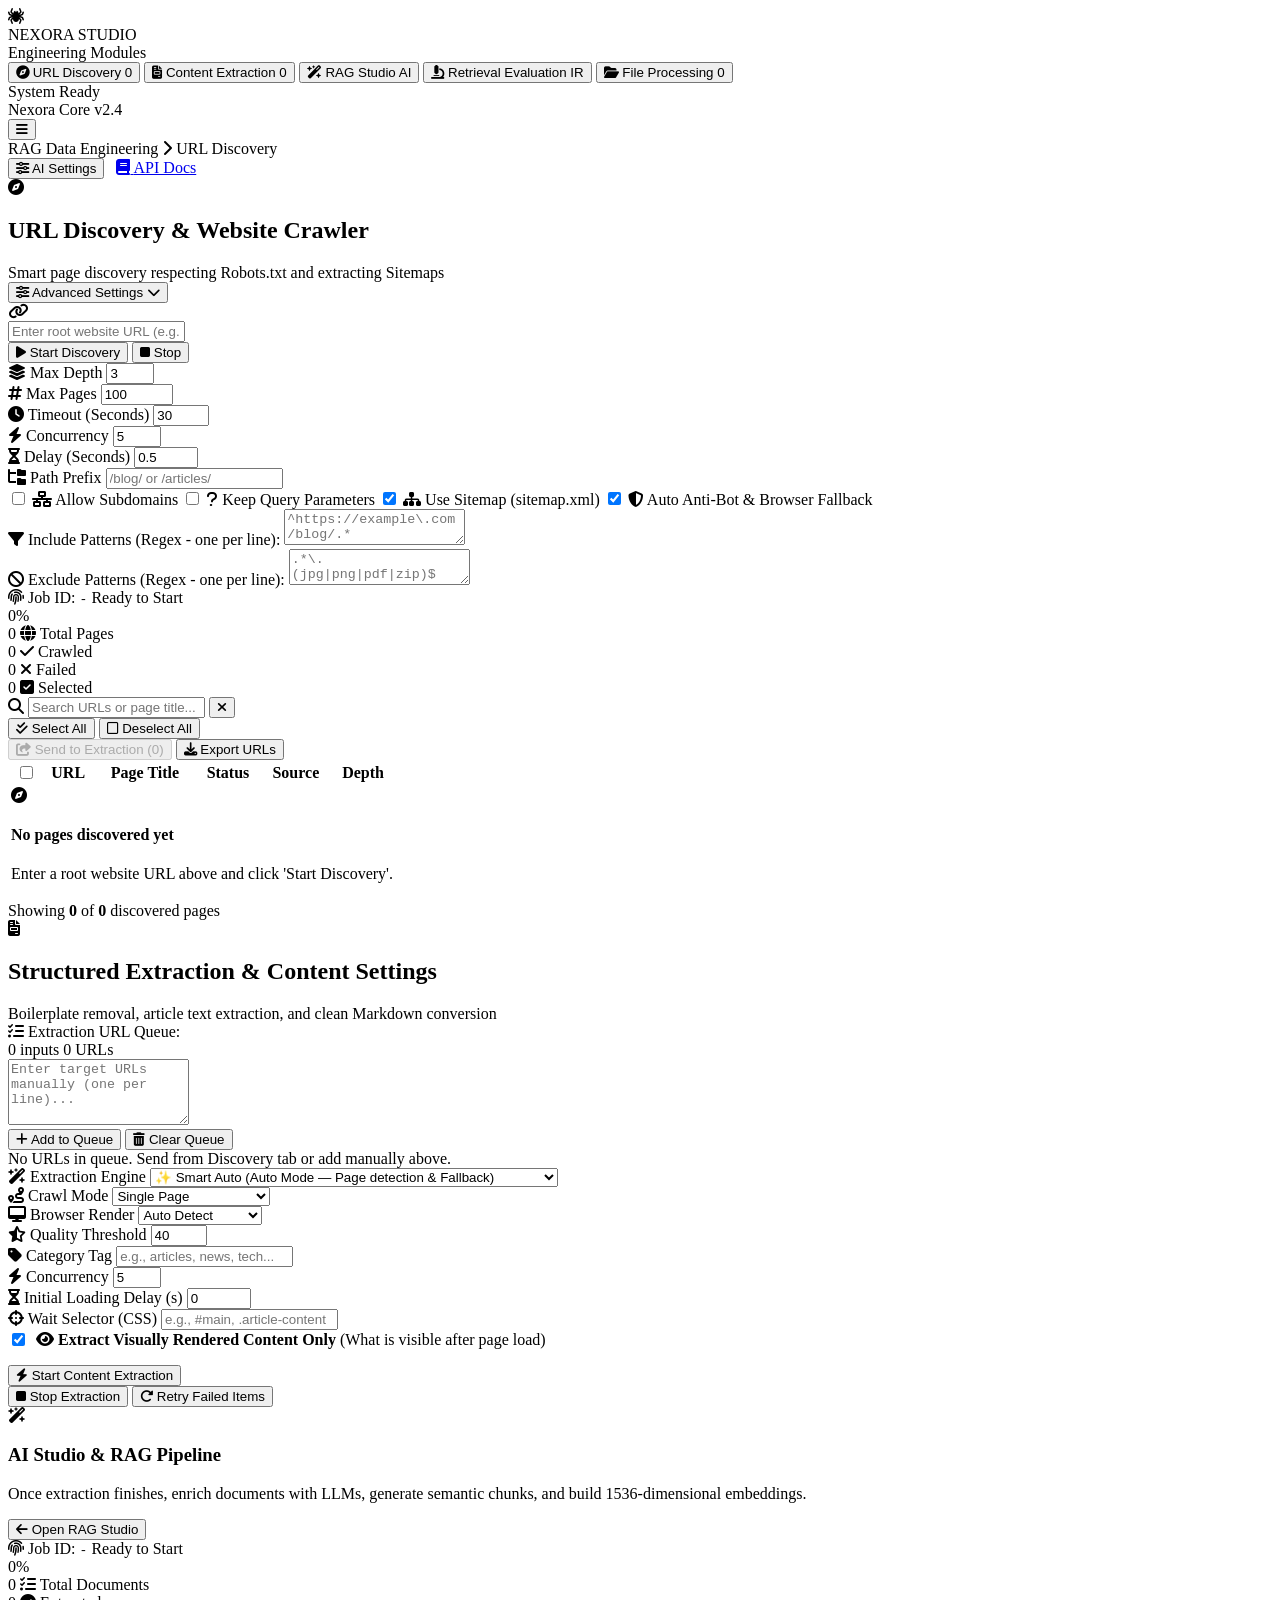
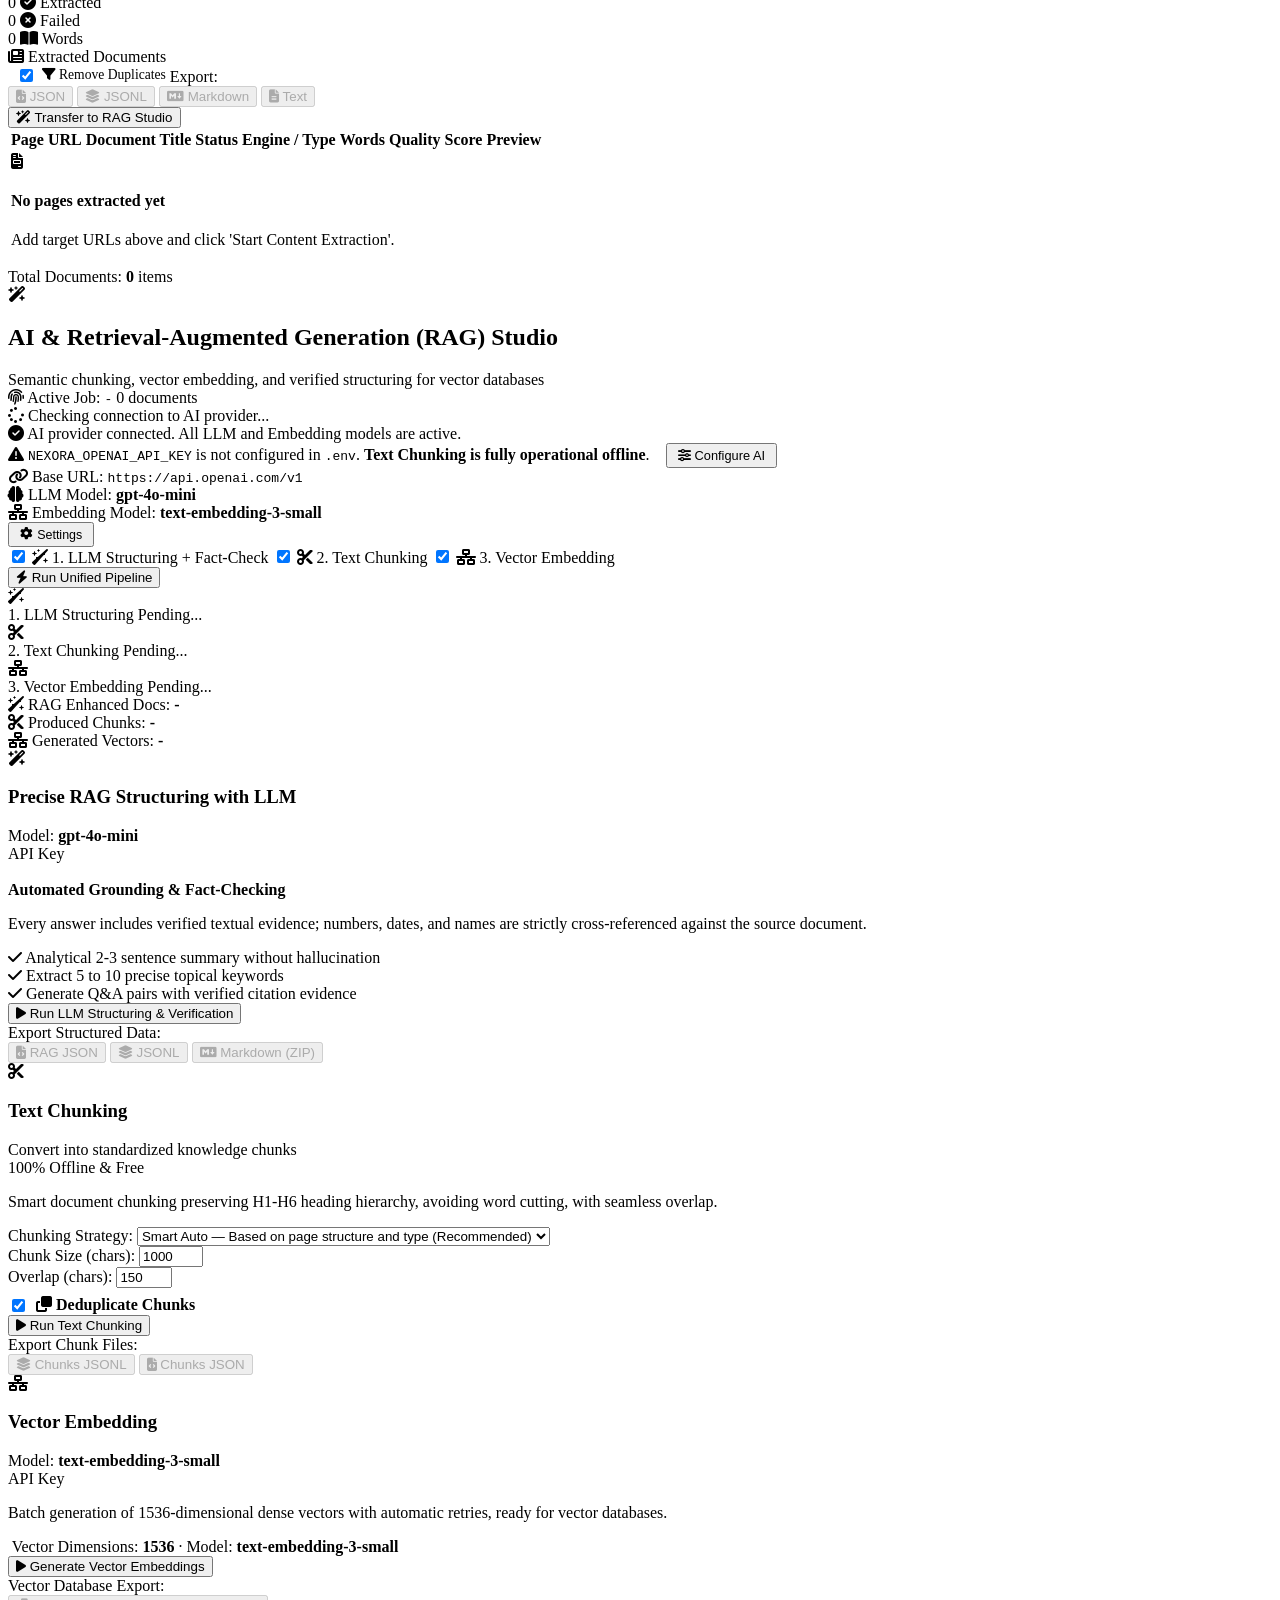
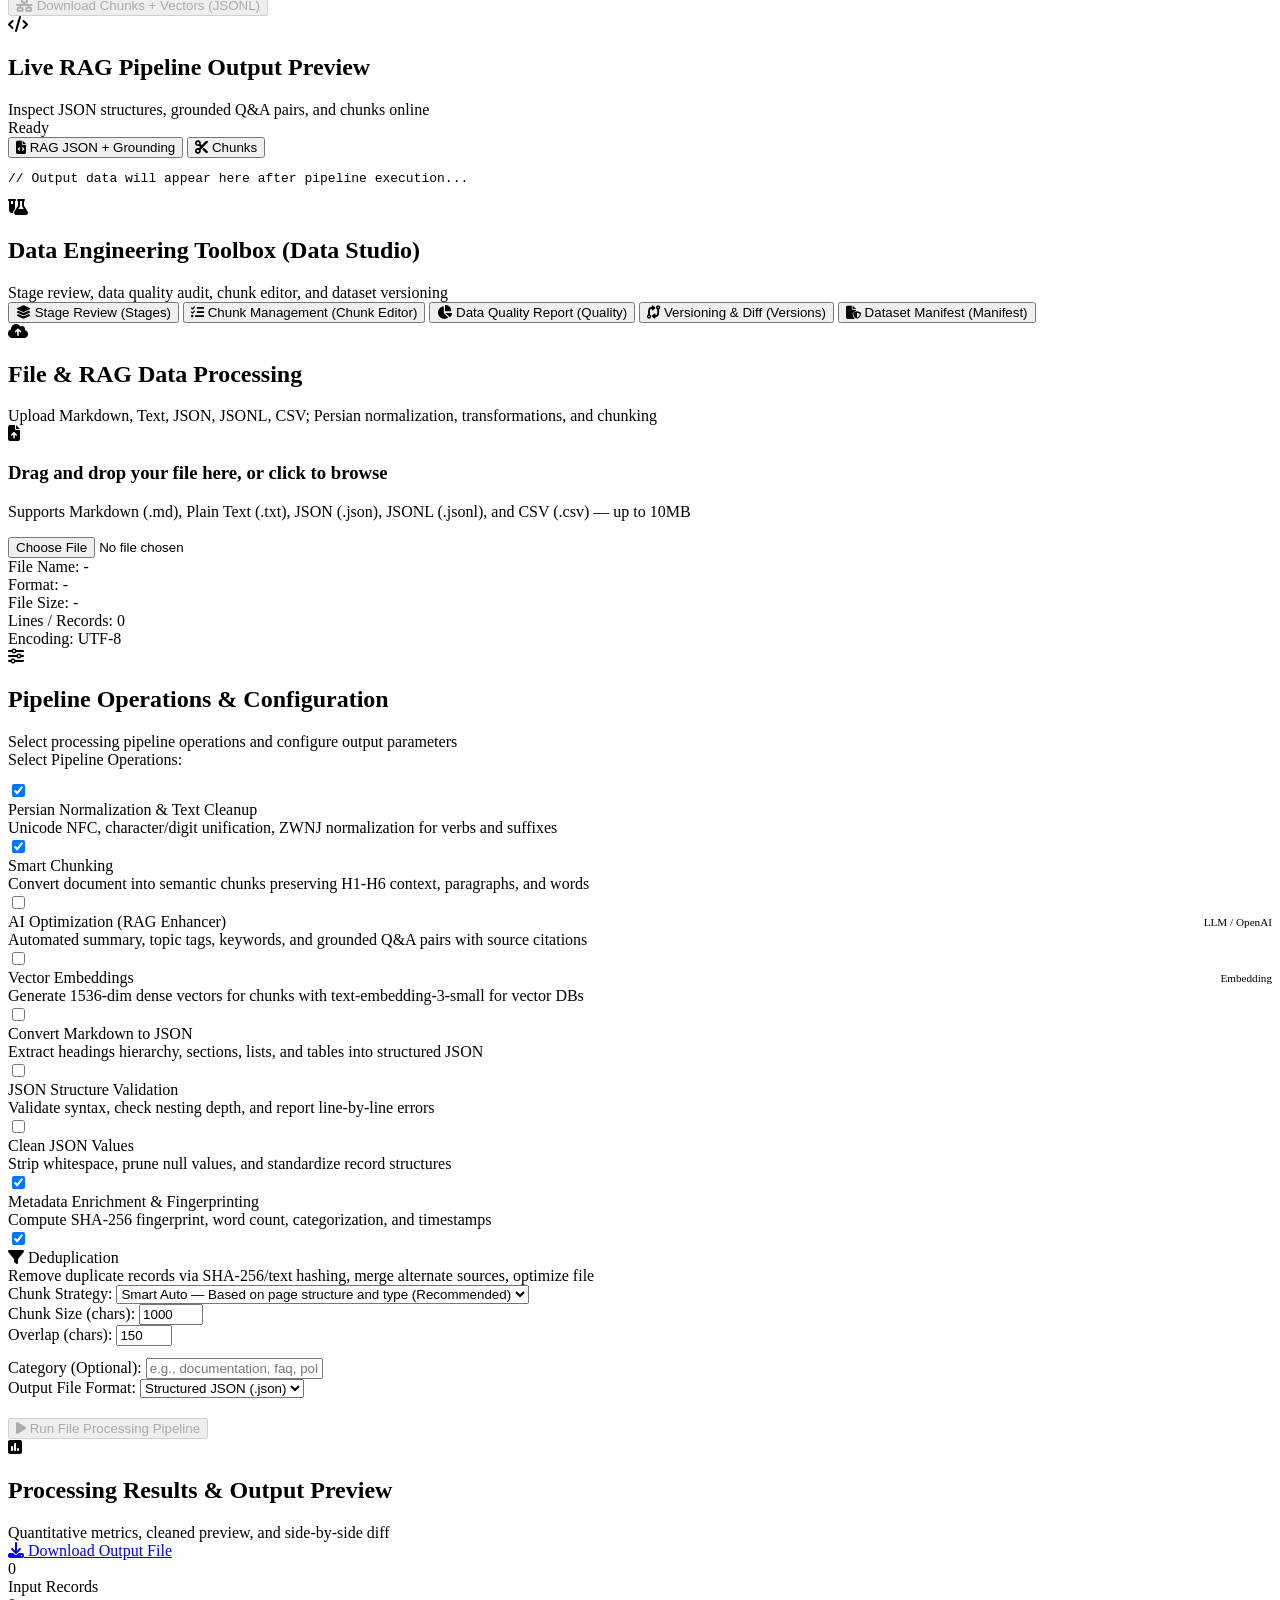
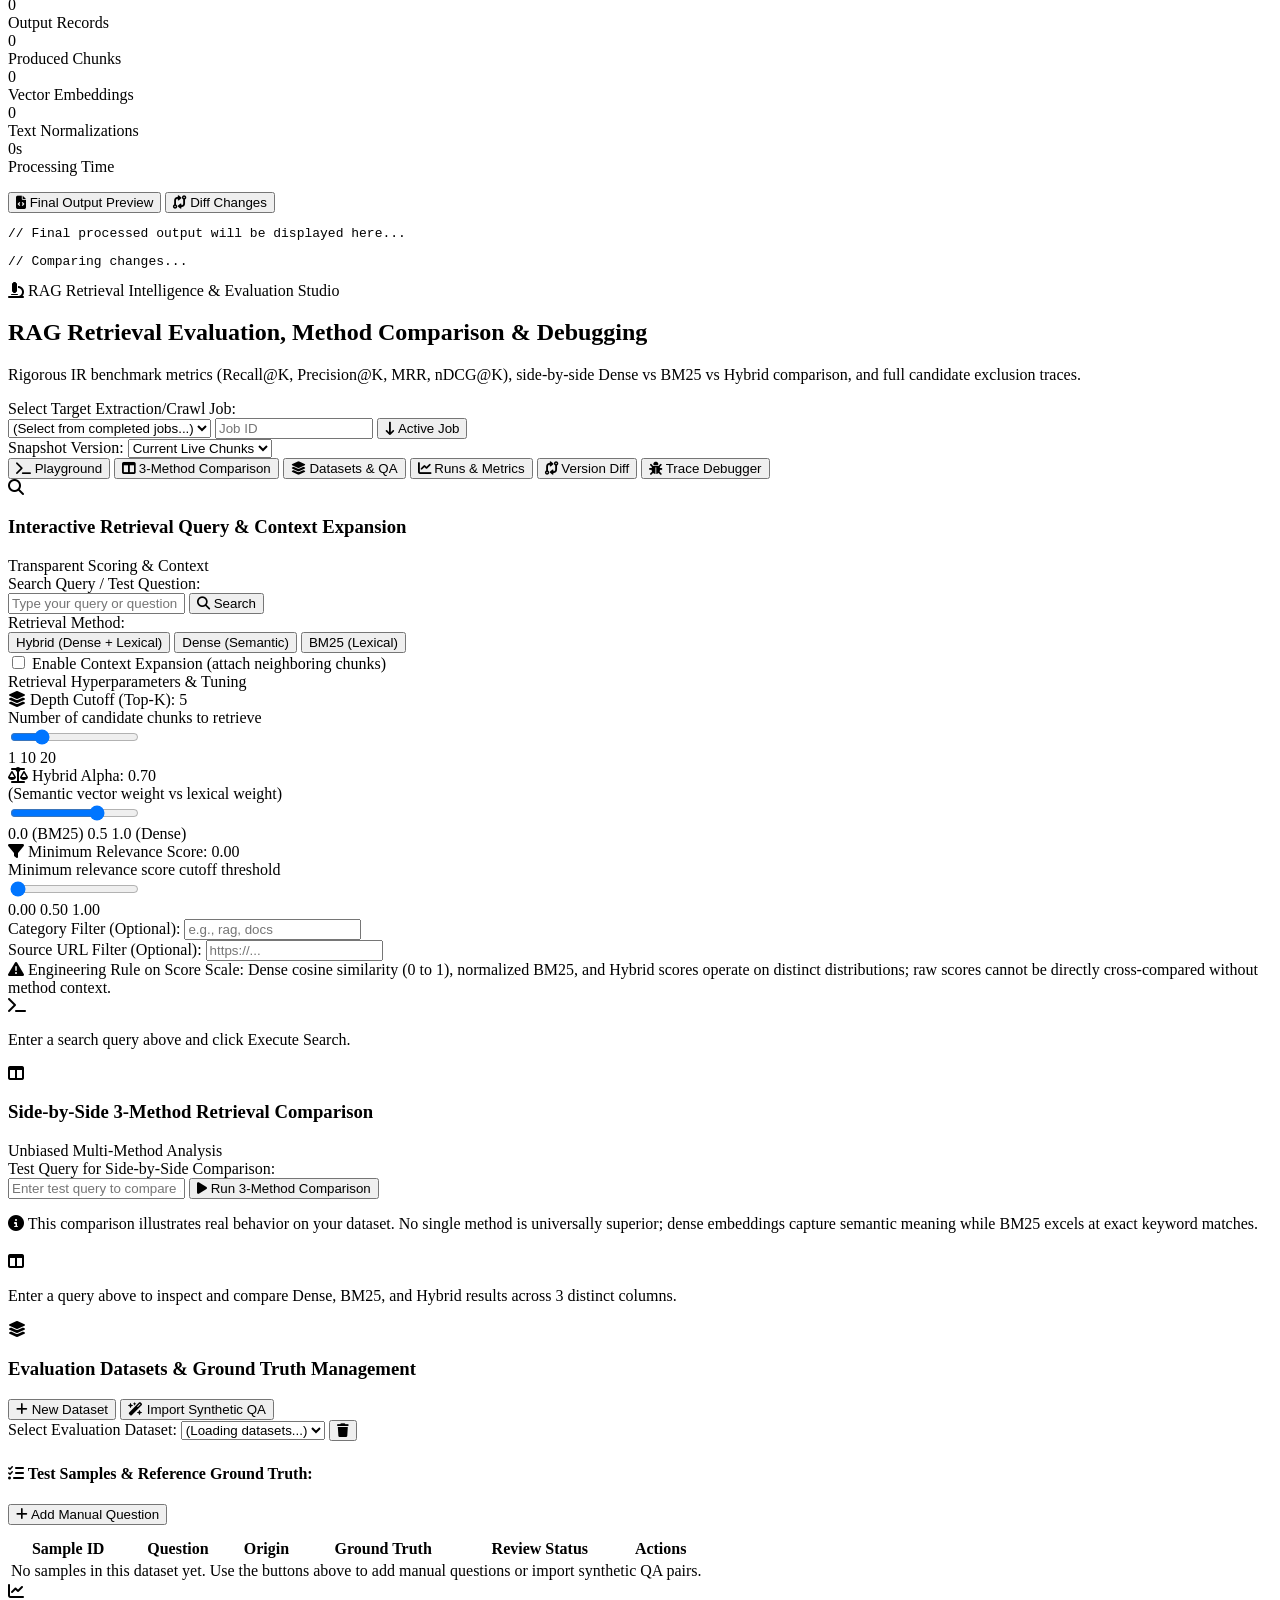
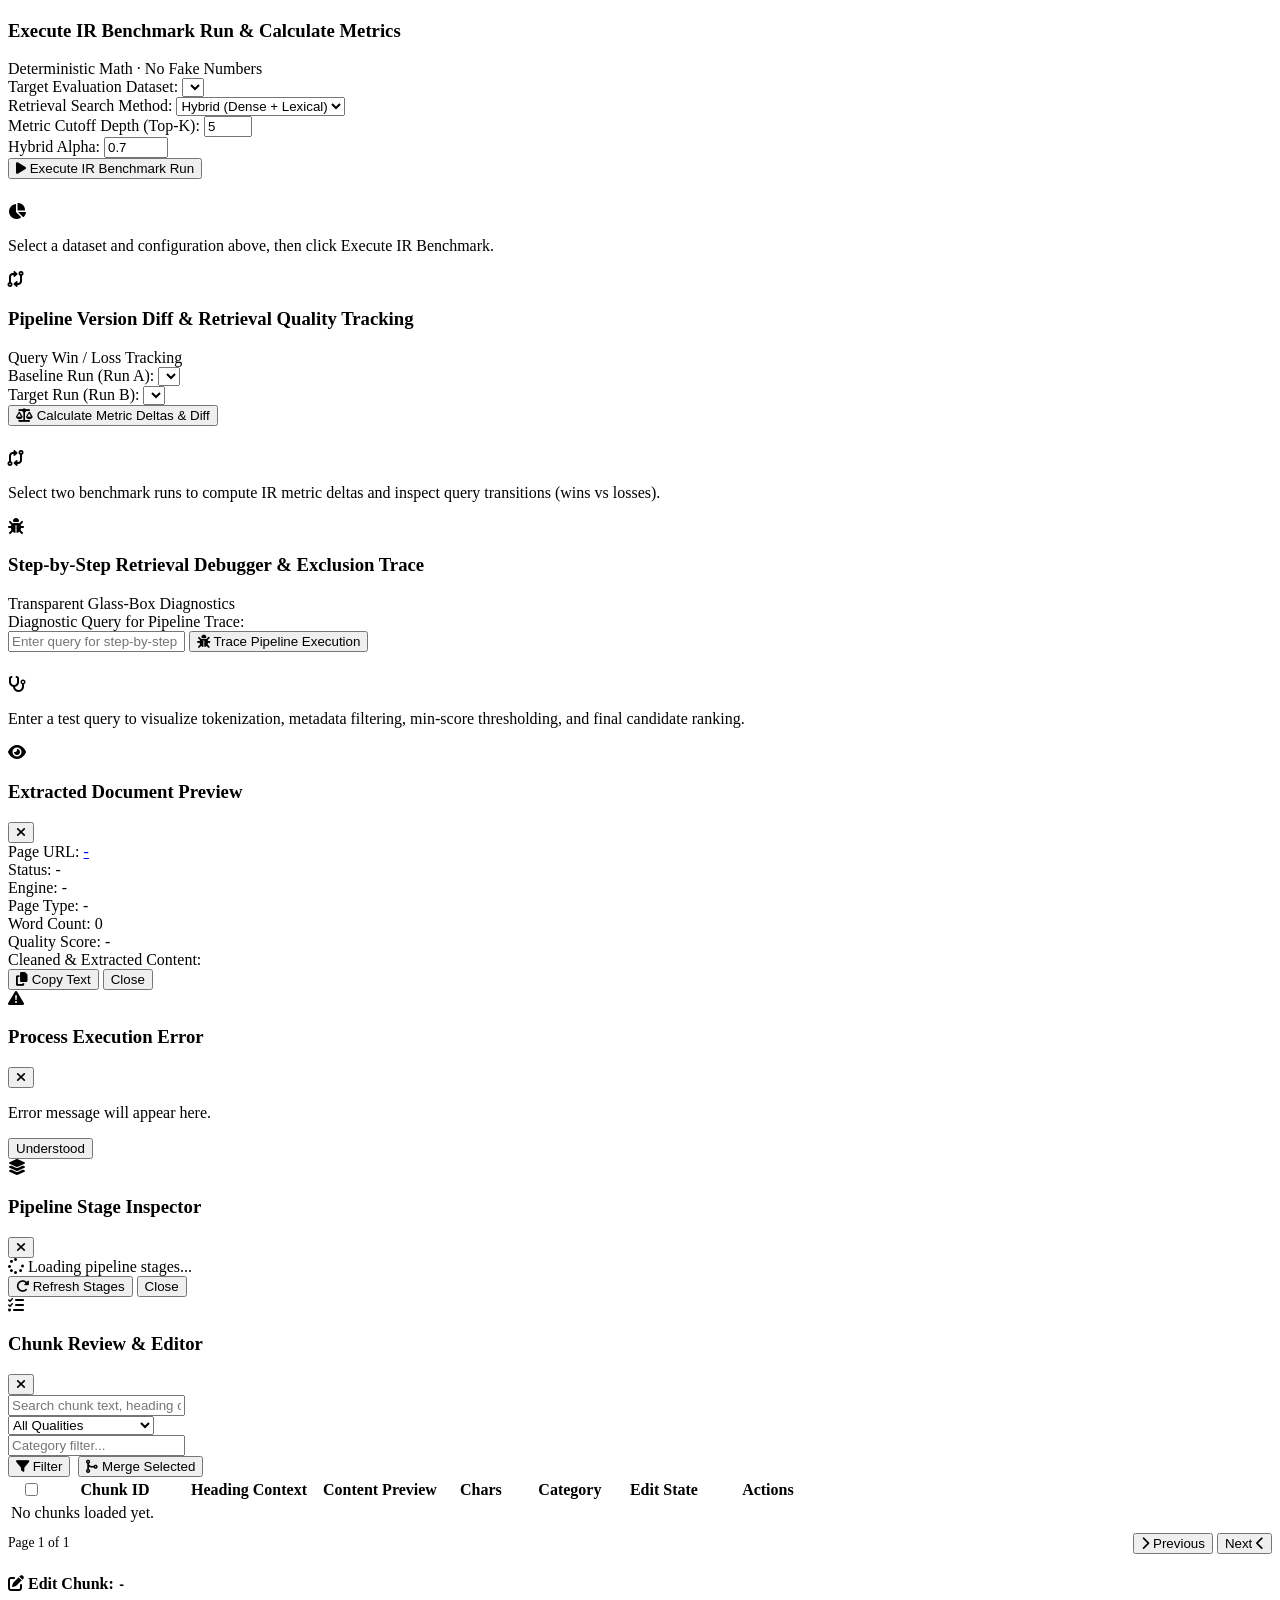
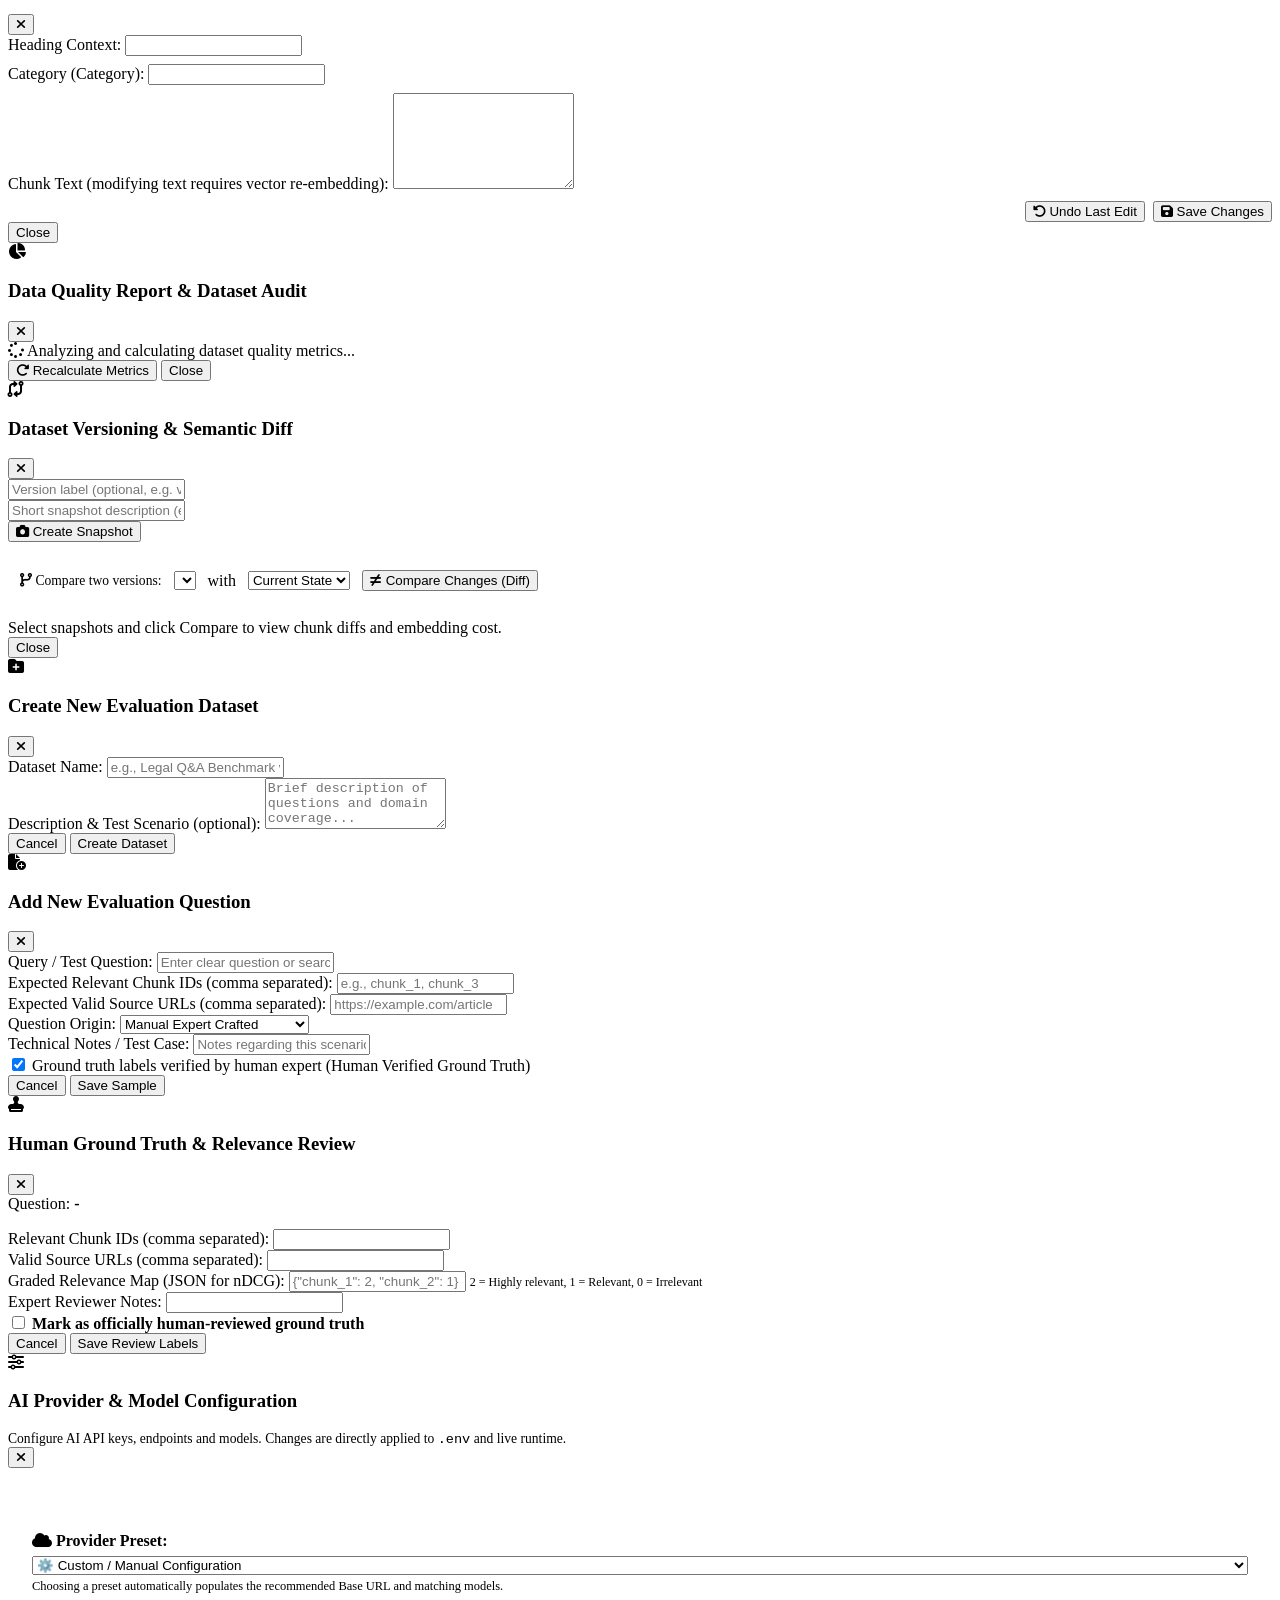
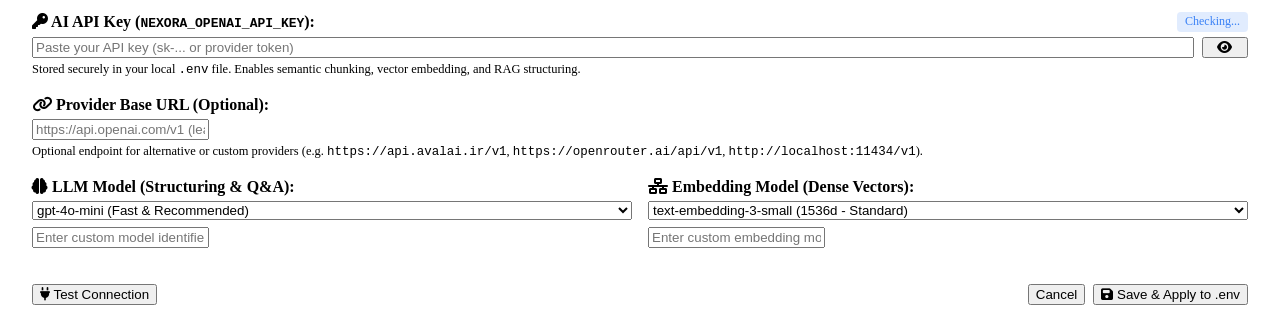
==== app/static/index.html @ 734230da "feat(nexora): launch Nexora Studio v5.0 with 4-engine crawler, IR evaluation, interactive API docs, " ====
<!DOCTYPE html>
<html lang="en" dir="ltr">
<head>
    <meta charset="UTF-8">
    <meta name="viewport" content="width=device-width, initial-scale=1.0">
    <title>Nexora Studio | Intelligent Web Discovery, Extraction & RAG Pipeline</title>
    
    <!-- Google Fonts: Vazirmatn -->
    <link rel="preconnect" href="https://fonts.googleapis.com">
    <link rel="preconnect" href="https://fonts.gstatic.com" crossorigin>
    <link href="https://fonts.googleapis.com/css2?family=Inter:wght@300;400;500;600;700;800;900&family=JetBrains+Mono:wght@400;500;600;700&display=swap" rel="stylesheet">
    
    <!-- Font Awesome Icons -->
    <link rel="stylesheet" href="https://cdnjs.cloudflare.com/ajax/libs/font-awesome/6.5.1/css/all.min.css" integrity="sha512-DTOQO9RWCH3ppGqcWaEA1BIZOC6xxalwEsw9c2QQeAIftl+Vegovlnee1c9QX4TctnWMn13TZye+giMm8e2LwA==" crossorigin="anonymous" referrerpolicy="no-referrer" />
    
    <!-- Custom Modern Stylesheet -->
    <link rel="stylesheet" href="/static/css/style.css">
    <!-- Immediate Inline Bilingual Engine: Self-contained, robust against caching, zero-delay switching -->
        <!-- Nexora Core Client Configuration -->
    <script id="nexora-config-engine">
    (function() {
        'use strict';
        window.I18N_DATA = {"en": {"app_title": "Nexora Studio | Intelligent Web Discovery, Extraction & RAG Pipeline", "nav_main_tabs": "Main platform navigation tabs", "nav_discover": "URL Discovery", "nav_discover_title": "Crawl and discover website structure", "nav_extract": "Content Extraction", "nav_extract_title": "Structured content extraction and cleaning", "nav_ai": "RAG Studio", "nav_ai_title": "AI Studio: LLM · Text Chunking · Vector Embedding", "nav_files": "File Processing", "nav_files_title": "File & Data Processing: Normalize, Transform & Chunk documents", "sys_ready": "System Ready", "sys_status_title": "Server status and API responsiveness", "disc_title": "URL Discovery & Website Crawler", "disc_subtitle": "Smart page discovery respecting Robots.txt and extracting Sitemaps", "disc_adv_btn_title": "Configure depth, concurrency, timeouts and regex filters", "disc_adv_settings": "Advanced Settings", "disc_url_placeholder": "Enter root website URL (e.g., https://example.com)...", "disc_start_title": "Click or press Enter to start discovery", "disc_start_btn": "Start Discovery", "disc_stop_title": "Immediately abort discovery process", "disc_stop_btn": "Stop", "disc_max_depth": "Max Depth", "disc_max_pages": "Max Pages", "disc_timeout": "Timeout (Seconds)", "disc_concurrency": "Concurrency", "disc_delay": "Delay (Seconds)", "disc_prefix": "Path Prefix", "disc_prefix_placeholder": "/blog/ or /articles/", "disc_subdomains": "Allow Subdomains", "disc_query_params": "Keep Query Parameters", "disc_sitemap": "Use Sitemap (sitemap.xml)", "disc_include_patterns": "Include Patterns (Regex - one per line):", "disc_exclude_patterns": "Exclude Patterns (Regex - one per line):", "metric_job_id": "Job ID:", "status_ready_start": "Ready to Start", "disc_stat_total": "Total Pages", "disc_stat_crawled": "Crawled", "disc_stat_failed": "Failed", "disc_stat_selected": "Selected", "search_disc_placeholder": "Search URLs or page title...", "disc_select_all_title": "Select all filtered pages", "btn_select_all": "Select All", "disc_deselect_all_title": "Deselect all pages", "btn_deselect_all": "Deselect All", "disc_send_ext_title": "Transfer selected URLs to Extraction queue", "btn_send_extraction_prefix": "Send to Extraction", "disc_export_txt_title": "Export discovered URLs as a plain TXT file", "btn_export_urls": "Export URLs", "th_url": "URL", "th_title": "Page Title", "th_status": "Status", "th_source": "Source", "th_depth": "Depth", "empty_disc_title": "No pages discovered yet", "empty_disc_desc": "Enter a root website URL above and click 'Start Discovery'.", "footer_showing": "Showing", "footer_of": "of", "footer_disc_pages": "discovered pages", "ext_title": "Structured Extraction & Content Settings", "ext_subtitle": "Boilerplate removal, article text extraction, and clean Markdown conversion", "ext_queue_title": "Extraction URL Queue:", "ext_queue_placeholder": "Enter target URLs manually (one per line)...", "ext_add_btn_title": "Add entered URLs to extraction queue", "ext_btn_add": "Add to Queue", "ext_clear_btn_title": "Clear entire extraction queue", "ext_btn_clear": "Clear Queue", "ext_empty_notice": "No URLs in queue. Send from Discovery tab or add manually above.", "ext_engine_label": "Extraction Engine", "ext_eng_auto": "✨ Smart Auto (Auto Mode — Page detection & Fallback)", "ext_eng_playwright": "🎭 Playwright Chromium (Advanced SPA & JS-heavy rendering)", "ext_eng_crawl4ai": "🤖 Crawl4AI (Headless browser rendering for JS/SPA)", "ext_eng_trafilatura": "🪶 Trafilatura (Articles, blogs & structured text)", "ext_eng_bs4": "🌐 BeautifulSoup (DOM control, tables & microdata)", "ext_eng_compare": "⚖️ Full Comparison (Compare Mode — Multi-engine benchmark)", "ext_crawl_mode": "Crawl Mode", "ext_crawl_mode_title": "Traversal and route capture mode", "ext_mode_single": "Single Page", "ext_mode_site": "Site Crawl", "ext_mode_spa": "Capture SPA & Routes", "ext_mode_compare": "Compare 3 Engines", "ext_render_mode": "Browser Render", "ext_render_mode_title": "Playwright browser rendering strategy", "ext_render_auto": "Auto Detect", "ext_render_never": "Fast HTTP Only", "ext_render_always": "Always Headless", "ext_quality_threshold": "Quality Threshold", "ext_quality_threshold_title": "Minimum quality score before fallback (0 to 100)", "ext_category_label": "Category Tag", "ext_category_title": "Topic categorization tag attached to documents", "ext_category_placeholder": "e.g., articles, news, tech...", "ext_concurrency_label": "Concurrency", "ext_concurrency_title": "Number of concurrent extraction requests", "ext_delay_label": "Initial Loading Delay (s)", "ext_delay_placeholder": "0 (Smart auto-detection)", "ext_wait_label": "Wait Selector (CSS)", "ext_wait_selector_title": "Optional CSS selector to wait for main content element (e.g. #main, .article-content)", "ext_wait_placeholder": "e.g., #main, .article-content", "ext_visible_only": "<strong>Extract Visually Rendered Content Only</strong> (What is visible after page load)", "ext_visible_only_title": "Extract strictly what is rendered on screen (eliminates hidden tabs, collapsed menus, and background SPA views)", "ext_start_btn": "Start Content Extraction", "ext_start_btn_title": "Begin structured content extraction for all queued URLs", "ext_stop_btn": "Stop Extraction", "ext_retry_btn": "Retry Failed Items", "ext_banner_title": "AI Studio & RAG Pipeline", "ext_banner_desc": "Once extraction finishes, enrich documents with LLMs, generate semantic chunks, and build 1536-dimensional embeddings.", "ext_banner_btn": "Open RAG Studio", "ext_stat_total": "Total Documents", "ext_stat_success": "Extracted", "ext_stat_failed": "Failed", "ext_stat_words": "Words", "ext_results_title": "Extracted Documents", "ext_dedup_label": "Remove Duplicates", "ext_dedup_title": "Remove duplicate pages and documents before downloading export files", "ext_export_hint": "Export:", "ext_btn_transfer_ai": "Transfer to RAG Studio", "ext_btn_transfer_ai_title": "Send extracted documents to the AI and RAG pipeline", "th_doc_url": "Page URL", "th_doc_title": "Document Title", "th_engine": "Engine / Type", "th_words": "Words", "th_quality": "Quality Score", "th_preview": "Preview", "empty_ext_title": "No pages extracted yet", "empty_ext_desc": "Add target URLs above and click 'Start Content Extraction'.", "ext_footer_count": "Total Documents:", "footer_items": "items", "footer_docs": "documents", "ai_title": "AI & Retrieval-Augmented Generation (RAG) Studio", "ai_subtitle": "Semantic chunking, vector embedding, and verified structuring for vector databases", "ai_active_job": "Active Job:", "ai_status_checking": "Checking connection to AI provider...", "ai_status_ready": "AI provider connected. All LLM and Embedding models are active.", "ai_status_no_key": "<code>NEXORA_OPENAI_API_KEY</code> is not configured in <code>.env</code>. <strong>Text Chunking is fully operational offline</strong>.", "ai_cfg_llm": "LLM Model:", "ai_cfg_embed": "Embedding Model:", "ai_pipe_step1": "1. LLM Structuring + Fact-Check", "ai_pipe_step2": "2. Text Chunking", "ai_pipe_step3": "3. Vector Embedding", "ai_btn_run_title": "Execute all selected pipeline stages sequentially", "ai_btn_run_pipeline": "Run Unified Pipeline", "ai_step1_name": "1. LLM Structuring", "ai_step2_name": "2. Text Chunking", "ai_step3_name": "3. Vector Embedding", "ai_stat_enhanced": "RAG Enhanced Docs:", "ai_stat_chunks": "Produced Chunks:", "ai_stat_vectors": "Generated Vectors:", "ai_card1_title": "Precise RAG Structuring with LLM", "ai_model_lbl": "Model:", "ai_grounding_title": "Automated Grounding & Fact-Checking", "ai_grounding_desc": "Every answer includes verified textual evidence; numbers, dates, and names are strictly cross-referenced against the source document.", "ai_card1_feat1": "Analytical 2-3 sentence summary without hallucination", "ai_card1_feat2": "Extract 5 to 10 precise topical keywords", "ai_card1_feat3": "Generate Q&A pairs with verified citation evidence", "ai_card1_btn": "Run LLM Structuring & Verification", "ai_export_structured": "Export Structured Data:", "ai_card2_title": "Text Chunking", "ai_card2_subtitle": "Convert into standardized knowledge chunks", "ai_badge_offline": "100% Offline & Free", "ai_card2_desc": "Smart document chunking preserving H1-H6 heading hierarchy, avoiding word cutting, with seamless overlap.", "ai_chunk_strat_label": "Chunking Strategy:", "ai_chunk_auto": "Smart Auto — Based on page structure and type (Recommended)", "ai_chunk_heading": "Semantic Heading — H1 to H6 heading hierarchy", "ai_chunk_paragraph": "Natural Paragraph — Paragraph boundaries with sub-chunking", "ai_chunk_sentence": "Sentence — Sentence boundaries preserving decimals & links", "ai_chunk_fixed": "Fixed Size — Character window preserving word boundaries", "ai_chunk_size_lbl": "Chunk Size (chars):", "ai_chunk_overlap_lbl": "Overlap (chars):", "ai_chunk_dedup_lbl": "<strong>Deduplicate Chunks</strong>", "ai_card2_btn": "Run Text Chunking", "ai_export_chunks": "Export Chunk Files:", "ai_card3_title": "Vector Embedding", "ai_card3_desc": "Batch generation of 1536-dimensional dense vectors with automatic retries, ready for vector databases.", "ai_card3_btn": "Generate Vector Embeddings", "ai_export_vectors": "Vector Database Export:", "ai_export_vectors_title": "Download JSONL file containing text, metadata, and 1536-dimensional vector arrays", "ai_btn_download_vectors": "Download Chunks + Vectors (JSONL)", "ai_prev_title": "Live RAG Pipeline Output Preview", "ai_prev_subtitle": "Inspect JSON structures, grounded Q&A pairs, and chunks online", "status_ready": "Ready", "ai_prev_tab_json": "RAG JSON + Grounding", "ai_prev_tab_chunks": "Chunks", "fp_title": "File & RAG Data Processing", "fp_subtitle": "Upload Markdown, Text, JSON, JSONL, CSV; Persian normalization, transformations, and chunking", "fp_drop_title": "Drag and drop your file here, or click to browse", "fp_drop_hint": "Supports Markdown (.md), Plain Text (.txt), JSON (.json), JSONL (.jsonl), and CSV (.csv) — up to 10MB", "fp_info_filename": "File Name:", "fp_info_format": "Format:", "fp_info_size": "File Size:", "fp_info_lines": "Lines / Records:", "fp_info_encoding": "Encoding:", "fp_ops_title": "Pipeline Operations & Configuration", "fp_ops_subtitle": "Select processing pipeline operations and configure output parameters", "fp_ops_select_lbl": "Select Pipeline Operations:", "fp_op_norm_title": "Persian Normalization & Text Cleanup", "fp_op_norm_desc": "Unicode NFC, character/digit unification, ZWNJ normalization for verbs and suffixes", "fp_op_chunk_title": "Smart Chunking", "fp_op_chunk_desc": "Convert document into semantic chunks preserving H1-H6 context, paragraphs, and words", "fp_op_ai_title": "AI Optimization (RAG Enhancer)", "fp_op_ai_desc": "Automated summary, topic tags, keywords, and grounded Q&A pairs with source citations", "fp_op_embed_title": "Vector Embeddings", "fp_op_embed_desc": "Generate 1536-dim dense vectors for chunks with text-embedding-3-small for vector DBs", "fp_op_md2json_title": "Convert Markdown to JSON", "fp_op_md2json_desc": "Extract headings hierarchy, sections, lists, and tables into structured JSON", "fp_op_val_title": "JSON Structure Validation", "fp_op_val_desc": "Validate syntax, check nesting depth, and report line-by-line errors", "fp_op_clean_title": "Clean JSON Values", "fp_op_clean_desc": "Strip whitespace, prune null values, and standardize record structures", "fp_op_enrich_title": "Metadata Enrichment & Fingerprinting", "fp_op_enrich_desc": "Compute SHA-256 fingerprint, word count, categorization, and timestamps", "fp_op_dedup_title": "Deduplication", "fp_op_dedup_desc": "Remove duplicate records via SHA-256/text hashing, merge alternate sources, optimize file", "fp_chunk_strat_lbl": "Chunk Strategy:", "fp_cat_lbl": "Category (Optional):", "fp_cat_placeholder": "e.g., documentation, faq, policy", "fp_format_lbl": "Output File Format:", "fp_fmt_json": "Structured JSON (.json)", "fp_fmt_jsonl": "JSON Lines (.jsonl)", "fp_fmt_md": "Markdown (.md)", "fp_fmt_csv": "CSV (.csv)", "fp_fmt_txt": "Plain Text (.txt)", "fp_btn_run": "Run File Processing Pipeline", "fp_res_title": "Processing Results & Output Preview", "fp_res_subtitle": "Quantitative metrics, cleaned preview, and side-by-side diff", "fp_btn_download": "Download Output File", "fp_stat_in": "Input Records", "fp_stat_out": "Output Records", "fp_stat_chunks": "Produced Chunks", "fp_stat_vectors": "Vector Embeddings", "fp_stat_fixes": "Text Normalizations", "fp_stat_duration": "Processing Time", "fp_tab_output": "Final Output Preview", "fp_tab_diff": "Diff Changes", "modal_prev_title": "Extracted Document Preview", "modal_close": "Close window", "modal_url": "Page URL:", "modal_status": "Status:", "modal_engine": "Engine:", "modal_page_type": "Page Type:", "modal_wordcount": "Word Count:", "modal_quality": "Quality Score:", "modal_content_label": "Cleaned & Extracted Content:", "modal_btn_copy": "Copy Text", "modal_btn_close": "Close", "modal_err_title": "Process Execution Error", "modal_btn_dismiss": "Understood", "ext_loading_delay_title": "Manual delay for initial loading, spinner animations, and SPA hydration (seconds)", "status_crawled": "Crawled", "status_extracted": "Extracted", "status_error": "Error", "status_blocked": "Blocked", "status_blocked_page": "Blocked", "status_pending": "Pending", "status_redirect_loop": "Redirect loop", "status_too_many_redirects": "Too many redirects", "status_empty_content": "Empty content", "status_low_quality": "Low quality", "status_duplicate": "Duplicate", "status_in_progress": "In progress", "status_crawling": "Crawling...", "status_extracting": "Extracting...", "status_completed": "Completed", "status_failed": "Failed", "status_cancelled": "Cancelled", "status_unknown": "Unknown", "empty_disc_no_search": "No results match your search query", "empty_disc_search_hint": "Try a different search query or clear the filter.", "no_title": "(Untitled)", "view_btn": "Preview", "items": "items", "pages": "pages", "docs": "docs", "words": "words", "items_count_suffix": "items", "docs_extracted_suffix": "documents extracted", "no_job_active": "No active job", "toast_enter_root_url": "Please enter the root website URL.", "toast_invalid_url": "Invalid URL format (must start with http:// or https://).", "toast_discovery_started": "URL discovery crawl started...", "toast_discovery_stopped": "URL discovery crawl stopped.", "toast_discovery_completed": "URL discovery crawl completed successfully.", "toast_no_urls_selected": "No URLs selected to send.", "toast_urls_sent": "URLs successfully sent to Extraction tab.", "toast_enter_at_least_one_url": "Please enter at least one valid URL.", "toast_urls_added_to_queue": "new URLs added to extraction queue.", "toast_queue_cleared": "Extraction queue cleared.", "toast_extraction_started": "Content extraction started...", "toast_extraction_stopped": "Content extraction stopped.", "toast_extraction_completed": "Content extraction completed successfully.", "toast_retrying_failed": "Retrying failed items...", "toast_no_failed_to_retry": "No failed items found to retry.", "toast_export_preparing": "Preparing export file...", "toast_export_success": "Export file downloaded successfully.", "toast_export_no_pages": "No pages available to export.", "toast_export_no_job": "Extraction job ID not found.", "toast_pages_selected": "pages selected.", "toast_selection_cleared": "All selections cleared.", "toast_copied_to_clipboard": "Document text copied to clipboard.", "toast_copy_failed": "Failed to copy text.", "toast_llm_first": "Content extraction must be performed first.", "toast_no_api_key": "NEXORA_OPENAI_API_KEY is not configured in .env.", "toast_llm_started": "LLM RAG structuring started...", "toast_llm_done": "LLM structuring completed successfully.", "toast_chunking_started": "Text chunking started...", "toast_chunking_done": "Text chunking completed successfully.", "toast_embedding_started": "Generating vector embeddings...", "toast_embedding_done": "Vector embedding generation completed.", "toast_ai_pipeline_done": "AI pipeline execution completed.", "toast_file_uploading": "Uploading file...", "toast_file_upload_success": "uploaded successfully.", "toast_file_upload_failed": "Error uploading file", "toast_file_select_first": "Please upload a valid file first.", "toast_file_select_op": "Please select at least one pipeline operation.", "toast_file_proc_started": "Pipeline processing started...", "toast_file_proc_success": "File processing pipeline completed successfully.", "toast_file_proc_failed": "Error processing file", "toast_sync_error": "Status synchronization error", "toast_auto_chunking_first": "Auto-chunking text first to generate chunks...", "ai_step_pending": "Pending...", "ai_step_running": "Processing...", "ai_step_done": "Completed ✓", "ai_step_error": "Error", "ai_step_skipped": "Skipped", "ai_step_not_selected": "Not selected", "ai_step_rag_running": "Structuring with LLM...", "ai_step_chunk_running": "Chunking text...", "ai_step_embed_running": "Generating vector embeddings...", "ai_step_need_chunk": "Enable text chunking first", "prev_tag_enhanced": "Displaying structured RAG output (summaries, keywords & Q&A)", "prev_tag_raw": "Initial extracted documents preview (before LLM enhancement)", "prev_tag_waiting_extract": "Waiting for extraction", "prev_code_no_extract": "// No documents extracted yet. Extract pages in the Extraction tab first.", "prev_tag_chunks": "Displaying first 5 produced chunks ready for RAG", "prev_tag_waiting_chunk": "Waiting for chunking", "prev_code_no_chunks": "// No chunking executed yet. Click 'Run Text Chunking'.", "fp_output_empty": "// Empty output", "fp_diff_empty": "// No changes compared to original file.", "no_text_extracted": "⚠️ No text content extracted from this page.", "warnings_and_errors": "Logged warnings & errors:", "fp_processing": "Processing pipeline...", "nav_section_label": "Engineering Modules", "sidebar_aria_label": "Main Navigation Sidebar", "topbar_title": "RAG Data Engineering", "topbar_api_docs": "API Docs", "nav_eval": "Retrieval Evaluation", "nav_eval_title": "Retrieval Evaluation: Benchmark Metrics, Compare Methods & Diagnostics", "eval_hero_badge": "<i class=\"fa-solid fa-microscope text-primary\"></i> RAG Retrieval Intelligence & Evaluation Studio", "eval_title": "RAG Retrieval Evaluation, Method Comparison & Debugging", "eval_subtitle": "Rigorous IR benchmark metrics (Recall@K, Precision@K, MRR, nDCG@K), side-by-side Dense vs BM25 vs Hybrid comparison, and full candidate exclusion traces.", "eval_job_select_lbl": "Select Target Extraction/Crawl Job:", "eval_job_placeholder": "Job ID", "eval_job_select_default": "(Select from completed jobs...)", "eval_btn_current_job": "Active Job", "eval_btn_current_job_title": "Use currently active studio job", "eval_version_lbl": "Snapshot Version:", "eval_version_current": "Current Live Chunks", "eval_subnav_playground": "<i class=\"fa-solid fa-terminal\"></i> Playground", "eval_subnav_comparison": "<i class=\"fa-solid fa-columns\"></i> 3-Method Comparison", "eval_subnav_datasets": "<i class=\"fa-solid fa-layer-group\"></i> Datasets & QA", "eval_subnav_runs": "<i class=\"fa-solid fa-chart-line\"></i> Runs & Metrics", "eval_subnav_diff": "<i class=\"fa-solid fa-code-compare\"></i> Version Diff", "eval_subnav_debugger": "<i class=\"fa-solid fa-bug\"></i> Trace Debugger", "eval_pg_title": "Interactive Retrieval Query & Context Expansion", "eval_pg_badge": "Transparent Scoring & Context", "eval_pg_query_lbl": "Search Query / Test Question:", "eval_pg_query_placeholder": "Type your query or question here...", "eval_pg_btn_search": "<i class=\"fa-solid fa-magnifying-glass\"></i> Search", "eval_pg_method_lbl": "Retrieval Method:", "eval_pg_method_hybrid": "Hybrid (Dense + Lexical)", "eval_pg_method_dense": "Dense (Semantic)", "eval_pg_method_bm25": "BM25 (Lexical)", "eval_pg_topk_lbl": "Depth Cutoff (Top-K):", "eval_pg_alpha_lbl": "Hybrid Alpha:", "eval_pg_alpha_hint": "(Semantic vector weight vs lexical weight)", "eval_pg_minscore_lbl": "Minimum Relevance Score:", "eval_pg_cat_lbl": "Category Filter (Optional):", "eval_pg_cat_placeholder": "e.g., rag, docs", "eval_pg_url_lbl": "Source URL Filter (Optional):", "eval_pg_url_placeholder": "https://...", "eval_pg_expand_neighbors": "Enable Context Expansion (attach neighboring chunks)", "eval_pg_scale_warning": "Engineering Rule on Score Scale: Dense cosine similarity (0 to 1), normalized BM25, and Hybrid scores operate on distinct distributions; raw scores cannot be directly cross-compared without method context.", "eval_pg_empty_desc": "Enter a search query above and click Execute Search.", "eval_pg_searching": "Executing retrieval search...", "eval_pg_no_results": "No chunks found matching query criteria and score threshold.", "eval_pg_adjust_hint": "Try lowering min_score or relaxing metadata filters.", "eval_pg_total_results": "Returned Results:", "eval_pg_candidates_of": "out of", "eval_pg_candidates_considered": "candidates", "eval_pg_latency": "Latency:", "eval_pg_rank": "Rank", "eval_pg_score": "Score:", "eval_pg_source": "Source:", "eval_pg_source_file": "Document File", "eval_pg_chars": "Characters:", "eval_pg_neighbors_ctx": "Attached Neighbor Context", "eval_pg_chunks_unit": "chunks", "eval_cmp_title": "Side-by-Side 3-Method Retrieval Comparison", "eval_cmp_badge": "Unbiased Multi-Method Analysis", "eval_cmp_query_lbl": "Test Query for Side-by-Side Comparison:", "eval_cmp_query_placeholder": "Enter test query to compare algorithmic behaviors...", "eval_cmp_btn_run": "<i class=\"fa-solid fa-play\"></i> Run 3-Method Comparison", "eval_cmp_notice": "This comparison illustrates real behavior on your dataset. No single method is universally superior; dense embeddings capture semantic meaning while BM25 excels at exact keyword matches.", "eval_cmp_empty_desc": "Enter a query above to inspect and compare Dense, BM25, and Hybrid results across 3 distinct columns.", "eval_cmp_col_dense": "Dense Search (Semantic)", "eval_cmp_col_bm25": "BM25 Search (Lexical)", "eval_cmp_col_hybrid": "Hybrid Search (Dense + BM25)", "eval_cmp_bm25_subtitle": "Offline keyword search", "eval_cmp_hybrid_subtitle": "Weighted fusion", "eval_cmp_no_results": "No results found.", "eval_ds_title": "Evaluation Datasets & Ground Truth Management", "eval_ds_btn_create": "<i class=\"fa-solid fa-plus\"></i> New Dataset", "eval_ds_btn_import_qa": "<i class=\"fa-solid fa-wand-magic-sparkles\"></i> Import Synthetic QA", "eval_ds_select_lbl": "Select Evaluation Dataset:", "eval_ds_select_loading": "(Loading datasets...)", "eval_ds_select_none": "No datasets created yet", "eval_ds_btn_delete_title": "Delete this dataset", "eval_ds_samples_title": "Test Samples & Reference Ground Truth:", "eval_ds_btn_add_sample": "<i class=\"fa-solid fa-plus\"></i> Add Manual Question", "eval_ds_stat_total": "Total Samples:", "eval_ds_stat_has_gt": "With Ground Truth:", "eval_ds_stat_reviewed": "Human Reviewed:", "eval_ds_stat_created": "Created:", "eval_th_id": "Sample ID", "eval_th_question": "Question", "eval_th_origin": "Origin", "eval_th_gt": "Ground Truth", "eval_th_status": "Review Status", "eval_th_actions": "Actions", "eval_ds_table_empty": "No samples in this dataset yet. Use the buttons above to add manual questions or import synthetic QA pairs.", "eval_origin_ai": "AI Synthetic", "eval_origin_real": "Real User", "eval_origin_manual": "Manual", "eval_gt_has": "Provided", "eval_gt_none": "Unlabeled", "eval_review_verified": "Verified", "eval_review_pending": "Unreviewed", "eval_btn_review": "Review", "eval_btn_delete": "Delete", "eval_run_title": "Execute IR Benchmark Run & Calculate Metrics", "eval_run_badge": "Deterministic Math · No Fake Numbers", "eval_run_target_ds": "Target Evaluation Dataset:", "eval_run_method": "Retrieval Search Method:", "eval_run_method_hybrid": "Hybrid (Dense + Lexical)", "eval_run_method_bm25": "BM25 (Offline Lexical)", "eval_run_method_dense": "Dense (Semantic)", "eval_run_topk": "Metric Cutoff Depth (Top-K):", "eval_run_alpha": "Hybrid Alpha:", "eval_run_btn_execute": "<i class=\"fa-solid fa-play\"></i> Execute IR Benchmark Run", "eval_run_empty_desc": "Select a dataset and configuration above, then click Execute IR Benchmark.", "eval_run_running": "Calculating mathematical IR metrics across test samples...", "eval_run_err_insufficient_gt": "Cannot compute numerical IR metrics:", "eval_run_err_no_gt_desc": "No human-verified ground truth labels found in this dataset.", "eval_metric_recall": "Recall@K (Coverage)", "eval_metric_precision": "Precision@K (Precision)", "eval_metric_mrr": "MRR (Mean Reciprocal Rank)", "eval_metric_hit": "Hit Rate", "eval_metric_ndcg": "nDCG@K", "eval_metric_req_gt": "Requires Ground Truth", "eval_metric_req_mrr": "First relevant hit speed", "eval_metric_req_hit": "At least 1 relevant hit in Top-K", "eval_metric_req_graded": "Requires graded relevance labels", "eval_run_results_title": "Per-Question Benchmark Results", "eval_th_first_rank": "First Hit Rank", "eval_th_hit": "Hit", "eval_diff_title": "Pipeline Version Diff & Retrieval Quality Tracking", "eval_diff_badge": "Query Win / Loss Tracking", "eval_diff_run_a": "Baseline Run (Run A):", "eval_diff_run_b": "Target Run (Run B):", "eval_diff_btn_compare": "<i class=\"fa-solid fa-scale-balanced\"></i> Calculate Metric Deltas & Diff", "eval_diff_empty_desc": "Select two benchmark runs to compute IR metric deltas and inspect query transitions (wins vs losses).", "eval_diff_improved": "Improved Queries (Wins)", "eval_diff_regressed": "Regressed Queries (Losses)", "eval_diff_no_items": "No queries in this category.", "eval_diff_rank_label": "Rank:", "eval_diff_out_of_k": "Out of K", "eval_diff_recall_delta": "Recall Delta:", "eval_dbg_title": "Step-by-Step Retrieval Debugger & Exclusion Trace", "eval_dbg_badge": "Transparent Glass-Box Diagnostics", "eval_dbg_query_lbl": "Diagnostic Query for Pipeline Trace:", "eval_dbg_query_placeholder": "Enter query for step-by-step pipeline debugging...", "eval_dbg_btn_run": "<i class=\"fa-solid fa-bug\"></i> Trace Pipeline Execution", "eval_dbg_empty_desc": "Enter a test query to visualize tokenization, metadata filtering, min-score thresholding, and final candidate ranking.", "eval_dbg_tracing": "Tracing pipeline execution steps and candidate exclusions...", "eval_dbg_warn_title": "System Diagnostic Warnings & Advisory:", "eval_dbg_step1_title": "Step 1: Query Analysis & Tokenization", "eval_dbg_step1_norm": "Normalized Query Text:", "eval_dbg_step1_tokens": "Extracted Tokens:", "eval_dbg_step2_title": "Step 2: Metadata Filtering", "eval_dbg_step2_excluded": "Excluded:", "eval_dbg_step2_remaining": "Remaining:", "eval_dbg_step2_total": "Total initial chunks in dataset:", "eval_dbg_step2_reasons": "Sample metadata exclusion reasons:", "eval_dbg_step2_none_excluded": "✓ No chunks were excluded by metadata filters.", "eval_dbg_step3_title": "Step 3: Scoring & Min Score Threshold", "eval_dbg_step3_excluded": "Excluded below threshold:", "eval_dbg_step3_sample": "Sample chunks excluded below score threshold:", "eval_dbg_step3_all_passed": "✓ All candidates met the minimum score threshold.", "eval_dbg_step4_title": "Step 4: Context Expansion Status", "eval_dbg_step4_enabled": "Enabled", "eval_dbg_step4_disabled": "Disabled", "eval_dbg_step4_attached": "Neighbor chunks attached to results:", "eval_dbg_step5_title": "Step 5: Final Ranked Candidates", "eval_dbg_step5_completed": "Retrieval Complete", "eval_modal_cd_title": "Create New Evaluation Dataset", "eval_modal_cd_name_lbl": "Dataset Name:", "eval_modal_cd_name_placeholder": "e.g., Legal Q&A Benchmark v1", "eval_modal_cd_desc_lbl": "Description & Test Scenario (optional):", "eval_modal_cd_desc_placeholder": "Brief description of questions and domain coverage...", "eval_modal_cd_btn_cancel": "Cancel", "eval_modal_cd_btn_confirm": "Create Dataset", "eval_modal_as_title": "Add New Evaluation Question", "eval_modal_as_query_lbl": "Query / Test Question:", "eval_modal_as_query_placeholder": "Enter clear question or search phrase...", "eval_modal_as_chunks_lbl": "Expected Relevant Chunk IDs (comma separated):", "eval_modal_as_chunks_placeholder": "e.g., chunk_1, chunk_3", "eval_modal_as_urls_lbl": "Expected Valid Source URLs (comma separated):", "eval_modal_as_urls_placeholder": "https://example.com/article", "eval_modal_as_origin_lbl": "Question Origin:", "eval_modal_as_origin_manual": "Manual Expert Crafted", "eval_modal_as_origin_real": "Real User Production Query", "eval_modal_as_origin_llm": "AI Generated (Synthetic)", "eval_modal_as_notes_lbl": "Technical Notes / Test Case:", "eval_modal_as_notes_placeholder": "Notes regarding this scenario...", "eval_modal_as_verified": "Ground truth labels verified by human expert (Human Verified Ground Truth)", "eval_modal_as_btn_cancel": "Cancel", "eval_modal_as_btn_confirm": "Save Sample", "eval_modal_rv_title": "Human Ground Truth & Relevance Review", "eval_modal_rv_query_lbl": "Question:", "eval_modal_rv_chunks_lbl": "Relevant Chunk IDs (comma separated):", "eval_modal_rv_urls_lbl": "Valid Source URLs (comma separated):", "eval_modal_rv_graded_lbl": "Graded Relevance Map (JSON for nDCG):", "eval_modal_rv_graded_hint": "2 = Highly relevant, 1 = Relevant, 0 = Irrelevant", "eval_modal_rv_notes_lbl": "Expert Reviewer Notes:", "eval_modal_rv_verified": "Mark as officially human-reviewed ground truth", "eval_modal_rv_btn_cancel": "Cancel", "eval_modal_rv_btn_confirm": "Save Review Labels", "eval_pg_params_title": "Retrieval Hyperparameters & Tuning", "eval_pg_topk_hint": "Number of candidate chunks to retrieve", "eval_pg_minscore_hint": "Minimum relevance score cutoff threshold"}};
        try {
            // nexora lang
            localStorage.setItem('nexora_lang', 'en');
        } catch (_) {}
        document.documentElement.setAttribute('lang', 'en');
        document.documentElement.setAttribute('dir', 'ltr');
    })();
    </script>


</head>
<body class="dark-theme">
<!-- Top Modern Rounded Header -->
<!-- Mobile Sidebar Backdrop Overlay -->
<div class="sidebar-overlay" id="sidebar-overlay"></div>
<!-- Production Dashboard Shell -->
<div class="app-shell">
<!-- Modern Engineering Sidebar (RTL: Right, LTR: Left) -->
<aside aria-label="Main Navigation Sidebar" class="app-sidebar" data-i18n-aria-label="sidebar_aria_label" id="app-sidebar">
<div class="sidebar-top">
<!-- Brand Identity -->
<div class="brand">
<div aria-hidden="true" class="brand-logo">
<i class="fa-solid fa-spider"></i>
</div>
<div class="brand-details">
<span class="brand-title">NEXORA</span>
<span class="brand-badge">STUDIO</span>
</div>
</div>
<!-- Icon-Driven Primary Navigation -->
<nav aria-label="Main platform navigation tabs" class="sidebar-nav" data-i18n-aria-label="nav_main_tabs">
<div class="nav-section-label" data-i18n="nav_section_label">Engineering Modules</div>
<button aria-controls="tab-content-discover" aria-selected="true" class="tab-button active" data-i18n-title="nav_discover_title" data-tab="discover" id="tab-btn-discover" role="tab" title="Crawl and discover website structure" type="button">
<span class="tab-leading">
<i class="fa-solid fa-compass tab-icon"></i>
<span class="tab-label" data-i18n="nav_discover">URL Discovery</span>
</span>
<span class="tab-counter" id="discover-badge-count">0</span>
</button>
<button aria-controls="tab-content-extract" aria-selected="false" class="tab-button" data-i18n-title="nav_extract_title" data-tab="extract" id="tab-btn-extract" role="tab" title="Structured content extraction and cleaning" type="button">
<span class="tab-leading">
<i class="fa-solid fa-file-invoice tab-icon"></i>
<span class="tab-label" data-i18n="nav_extract">Content Extraction</span>
</span>
<span class="tab-counter" id="extract-badge-count">0</span>
</button>
<button aria-controls="tab-content-ai" aria-selected="false" class="tab-button tab-button-ai" data-i18n-title="nav_ai_title" data-tab="ai" id="tab-btn-ai" role="tab" title="AI Studio: LLM · Text Chunking · Vector Embedding" type="button">
<span class="tab-leading">
<i class="fa-solid fa-wand-magic-sparkles tab-icon"></i>
<span class="tab-label" data-i18n="nav_ai">RAG Studio</span>
</span>
<span class="tab-counter tab-counter-ai" id="ai-badge-count">AI</span>
</button>
<button aria-controls="tab-content-eval" aria-selected="false" class="tab-button tab-button-eval" data-i18n-title="nav_eval_title" data-tab="eval" id="tab-btn-eval" role="tab" title="Retrieval Evaluation: Benchmark Metrics, Compare Methods &amp; Diagnostics" type="button">
<span class="tab-leading">
<i class="fa-solid fa-microscope tab-icon"></i>
<span class="tab-label" data-i18n="nav_eval">Retrieval Evaluation</span>
</span>
<span class="tab-counter" id="eval-badge-count">IR</span>
</button>
<button aria-controls="tab-content-files" aria-selected="false" class="tab-button" data-i18n-title="nav_files_title" data-tab="files" id="tab-btn-files" role="tab" title="File &amp; Data Processing: Normalize, Transform &amp; Chunk documents" type="button">
<span class="tab-leading">
<i class="fa-solid fa-folder-open tab-icon"></i>
<span class="tab-label" data-i18n="nav_files">File Processing</span>
</span>
<span class="tab-counter" id="files-badge-count">0</span>
</button>
</nav>
</div>
<!-- Sidebar Footer Controls -->
<div class="sidebar-footer">
<!-- Segmented Language Switcher -->

<!-- Live Status Indicator -->
<div class="system-status-badge active" data-i18n-title="sys_status_title" id="system-status-indicator" title="Server status and API responsiveness">
<span class="status-dot"></span>
<span data-i18n="sys_ready" id="system-status-text">System Ready</span>
</div>
<div class="sidebar-version-badge">
<span class="version-label">Nexora Core v2.4</span>
</div>
</div>
</aside>
<!-- Main Content Area -->
<div class="app-main">
<!-- Sleek Topbar -->
<header class="app-topbar">
<div class="topbar-left">
<button aria-label="Navigation Menu" class="sidebar-toggle-btn" id="sidebar-toggle-btn" title="Menu" type="button">
<i class="fa-solid fa-bars"></i>
</button>
<div class="topbar-breadcrumb">
<span class="topbar-section" data-i18n="topbar_title">RAG Data Engineering</span>
<i class="fa-solid fa-chevron-right breadcrumb-separator"></i>
<span class="topbar-current" data-i18n="nav_discover" id="topbar-active-tab-title">URL Discovery</span>
</div>
</div>
<div class="topbar-right">
<button class="btn btn-sm btn-secondary topbar-ai-btn" id="btn-open-ai-settings" title="Configure AI Provider, API Key, Model & Base URL" type="button" style="margin-right: 0.5rem;">
<i class="fa-solid fa-sliders"></i>
<span>AI Settings</span>
</button>
<a class="btn btn-sm btn-secondary topbar-docs-btn" href="/docs" rel="noopener noreferrer" target="_blank" title="Nexora Developer API Portal & Interactive Reference">
<i class="fa-solid fa-book"></i>
<span data-i18n="topbar_api_docs">API Docs</span>
</a>
</div>
</header>
<!-- Main Content Canvas -->
<main class="main-container">
<!-- ============================================== -->
<!-- TAB 1: DISCOVERY (Website Structure & Discovery)         -->
<!-- ============================================== -->
<section aria-labelledby="tab-btn-discover" class="tab-content active" id="tab-content-discover" role="tabpanel">
<!-- Sleek Command Input Card -->
<div class="card discovery-main-card">
<div class="card-header-compact">
<div class="card-title-group">
<div class="title-icon-box">
<i class="fa-solid fa-compass title-icon"></i>
</div>
<div>
<h2 data-i18n="disc_title">URL Discovery &amp; Website Crawler</h2>
<span class="card-subtitle" data-i18n="disc_subtitle">Smart page discovery respecting Robots.txt and extracting Sitemaps</span>
</div>
</div>
<div class="card-actions-group">
<button aria-controls="discovery-advanced-panel" aria-expanded="false" class="btn btn-secondary btn-sm" data-i18n-title="disc_adv_btn_title" id="btn-toggle-advanced" title="Configure depth, concurrency, timeouts and regex filters" type="button">
<i class="fa-solid fa-sliders"></i>
<span data-i18n="disc_adv_settings">Advanced Settings</span>
<i class="fa-solid fa-chevron-down toggle-icon"></i>
</button>
</div>
</div>
<form class="card-body-compact" id="discovery-form" onsubmit="return false;">
<!-- URL Command Bar -->
<div class="command-input-bar">
<div class="input-icon-box">
<i class="fa-solid fa-link"></i>
</div>
<input autocomplete="off" class="form-control form-control-hero" data-i18n-placeholder="disc_url_placeholder" dir="ltr" id="input-root-url" placeholder="Enter root website URL (e.g., https://example.com)..." required="" type="url"/>
<div class="command-actions">
<button class="btn btn-primary" data-i18n-title="disc_start_title" id="btn-start-discovery" title="Click or press Enter to start discovery" type="button">
<i class="fa-solid fa-play"></i>
<span data-i18n="disc_start_btn">Start Discovery</span>
</button>
<button class="btn btn-danger hidden" data-i18n-title="disc_stop_title" id="btn-cancel-discovery" title="Immediately abort discovery process" type="button">
<i class="fa-solid fa-stop"></i>
<span data-i18n="disc_stop_btn">Stop</span>
</button>
</div>
</div>
<!-- Collapsible Advanced Settings Grid -->
<div aria-hidden="true" class="collapsible-panel" id="discovery-advanced-panel">
<div class="panel-content-inner">
<div class="settings-grid">
<!-- Max Depth -->
<div class="form-group-rounded" title="Maximum crawl depth from root URL">
<label class="form-label-rounded" for="input-max-depth">
<i class="fa-solid fa-layer-group"></i> <span data-i18n="disc_max_depth">Max Depth</span>
</label>
<input class="form-control" id="input-max-depth" max="20" min="1" type="number" value="3"/>
</div>
<!-- Max Pages -->
<div class="form-group-rounded" title="Maximum number of pages to discover">
<label class="form-label-rounded" for="input-max-pages">
<i class="fa-solid fa-hashtag"></i> <span data-i18n="disc_max_pages">Max Pages</span>
</label>
<input class="form-control" id="input-max-pages" max="10000" min="1" type="number" value="100"/>
</div>
<!-- Timeout -->
<div class="form-group-rounded" title="HTTP request timeout in seconds">
<label class="form-label-rounded" for="input-timeout">
<i class="fa-solid fa-clock"></i> <span data-i18n="disc_timeout">Timeout (Seconds)</span>
</label>
<input class="form-control" id="input-timeout" max="300" min="1" type="number" value="30"/>
</div>
<!-- Concurrency -->
<div class="form-group-rounded" title="Maximum concurrent requests">
<label class="form-label-rounded" for="input-concurrency">
<i class="fa-solid fa-bolt"></i> <span data-i18n="disc_concurrency">Concurrency</span>
</label>
<input class="form-control" id="input-concurrency" max="50" min="1" type="number" value="5"/>
</div>
<!-- Delay -->
<div class="form-group-rounded" title="Delay between requests to prevent rate limiting">
<label class="form-label-rounded" for="input-delay">
<i class="fa-solid fa-hourglass-half"></i> <span data-i18n="disc_delay">Delay (Seconds)</span>
</label>
<input class="form-control" id="input-delay" max="60" min="0" step="0.1" type="number" value="0.5"/>
</div>
<!-- Path Prefix -->
<div class="form-group-rounded" title="Restrict crawling to this path prefix">
<label class="form-label-rounded" for="input-path-prefix">
<i class="fa-solid fa-folder-tree"></i> <span data-i18n="disc_prefix">Path Prefix</span>
</label>
<input class="form-control text-monospace" data-i18n-placeholder="disc_prefix_placeholder" dir="ltr" id="input-path-prefix" placeholder="/blog/ or /articles/" type="text"/>
</div>
</div>
<!-- Toggle Chips -->
<div class="toggle-chips-row">
<label class="chip-checkbox" title="Follow links to subdomains">
<input id="check-allow-subdomains" type="checkbox"/>
<span class="chip-box"><i class="fa-solid fa-network-wired"></i> <span data-i18n="disc_subdomains">Allow Subdomains</span></span>
</label>
<label class="chip-checkbox" title="Preserve URL query parameters">
<input id="check-keep-query-params" type="checkbox"/>
<span class="chip-box"><i class="fa-solid fa-question"></i> <span data-i18n="disc_query_params">Keep Query Parameters</span></span>
</label>
<label class="chip-checkbox" title="Automatically check sitemap.xml">
<input checked="" id="check-use-sitemap" type="checkbox"/>
<span class="chip-box"><i class="fa-solid fa-sitemap"></i> <span data-i18n="disc_sitemap">Use Sitemap (sitemap.xml)</span></span>
</label>
<label class="chip-checkbox" title="Auto-resolve anti-bot challenges and SPAs with browser">
<input checked="" id="check-browser-fallback" type="checkbox"/>
<span class="chip-box"><i class="fa-solid fa-shield-halved"></i> <span data-i18n="disc_browser_fallback">Auto Anti-Bot & Browser Fallback</span></span>
</label>
</div>
<!-- Regex Patterns Row -->
<div class="form-grid-2">
<div class="form-group-rounded">
<label class="form-label-rounded" for="input-include-patterns"><i class="fa-solid fa-filter"></i> <span data-i18n="disc_include_patterns">Include Patterns (Regex - one per line):</span></label>
<textarea class="form-control text-monospace" dir="ltr" id="input-include-patterns" placeholder="^https://example\.com/blog/.*" rows="2"></textarea>
</div>
<div class="form-group-rounded">
<label class="form-label-rounded" for="input-exclude-patterns"><i class="fa-solid fa-ban"></i> <span data-i18n="disc_exclude_patterns">Exclude Patterns (Regex - one per line):</span></label>
<textarea class="form-control text-monospace" dir="ltr" id="input-exclude-patterns" placeholder=".*\.(jpg|png|pdf|zip)$
/login
/cart" rows="2"></textarea>
</div>
</div>
</div>
</form>
</div>
<!-- Modern Telemetry & Progress Strip -->
<div class="card status-overview-card" id="discovery-status-card">
<div class="status-strip">
<div class="strip-left">
<span class="metric-chip"><i class="fa-solid fa-fingerprint"></i> <span data-i18n="metric_job_id">Job ID:</span> <code id="discovery-job-id">-</code></span>
<span class="badge badge-secondary" data-i18n="status_ready_start" id="discovery-status-badge">Ready to Start</span>
</div>
<div class="strip-progress">
<div class="progress-bar-container">
<div aria-valuemax="100" aria-valuemin="0" aria-valuenow="0" class="progress-bar" id="discovery-progress-bar" role="progressbar" style="width: 0%;"></div>
</div>
<span class="progress-percentage" id="discovery-progress-text">0%</span>
</div>
<div class="strip-counters">
<div class="micro-stat" title="Total discovered URLs">
<span class="micro-val" id="stat-discovery-total">0</span>
<span class="micro-lbl"><i class="fa-solid fa-globe"></i> <span data-i18n="disc_stat_total">Total Pages</span></span>
</div>
<div class="micro-stat" title="Successfully crawled pages">
<span class="micro-val text-success" id="stat-discovery-crawled">0</span>
<span class="micro-lbl"><i class="fa-solid fa-check"></i> <span data-i18n="disc_stat_crawled">Crawled</span></span>
</div>
<div class="micro-stat" title="Failed or blocked pages">
<span class="micro-val text-danger" id="stat-discovery-failed">0</span>
<span class="micro-lbl"><i class="fa-solid fa-xmark"></i> <span data-i18n="disc_stat_failed">Failed</span></span>
</div>
<div class="micro-stat" title="Selected for extraction">
<span class="micro-val text-primary" id="stat-discovery-selected">0</span>
<span class="micro-lbl"><i class="fa-solid fa-square-check"></i> <span data-i18n="disc_stat_selected">Selected</span></span>
</div>
</div>
</div>
</div>
<!-- Discovery Results Table Card -->
<div class="card results-card" id="discovery-results-card">
<div class="table-toolbar">
<div class="toolbar-left">
<div class="table-search-box">
<i class="fa-solid fa-search search-icon"></i>
<input class="form-control" data-i18n-placeholder="search_disc_placeholder" id="input-discovery-search" placeholder="Search URLs or page title..." type="text"/>
<button class="btn-clear-search hidden" id="btn-clear-discovery-search" title="Clear filter" type="button">
<i class="fa-solid fa-xmark"></i>
</button>
</div>
</div>
<div class="toolbar-right">
<div class="btn-group">
<button class="btn btn-secondary btn-sm" data-i18n-title="disc_select_all_title" id="btn-select-all" title="Select all filtered pages" type="button">
<i class="fa-solid fa-check-double"></i>
<span data-i18n="btn_select_all">Select All</span>
</button>
<button class="btn btn-secondary btn-sm" data-i18n-title="disc_deselect_all_title" id="btn-deselect-all" title="Deselect all pages" type="button">
<i class="fa-regular fa-square"></i>
<span data-i18n="btn_deselect_all">Deselect All</span>
</button>
</div>
<button class="btn btn-success btn-sm" data-i18n-title="disc_send_ext_title" disabled="" id="btn-send-to-extraction" title="Transfer selected URLs to Extraction queue" type="button">
<i class="fa-solid fa-share-from-square"></i>
<span><span data-i18n="btn_send_extraction_prefix">Send to Extraction</span> (<span id="btn-send-count">0</span>)</span>
</button>
<button class="btn btn-outline btn-sm" data-i18n-title="disc_export_txt_title" id="btn-export-discovered-urls" title="Export discovered URLs as a plain TXT file" type="button">
<i class="fa-solid fa-download"></i>
<span data-i18n="btn_export_urls">Export URLs</span>
</button>
</div>
</div>
<!-- Sleek Data Table -->
<div class="table-responsive">
<table class="data-table" id="table-discovery">
<thead>
<tr>
<th class="col-checkbox" scope="col">
<input id="header-discovery-checkbox" title="Select all" type="checkbox"/>
</th>
<th class="col-url" data-i18n="th_url" scope="col">URL</th>
<th class="col-title" data-i18n="th_title" scope="col">Page Title</th>
<th class="col-status" data-i18n="th_status" scope="col">Status</th>
<th class="col-source" data-i18n="th_source" scope="col">Source</th>
<th class="col-depth" data-i18n="th_depth" scope="col">Depth</th>
</tr>
</thead>
<tbody id="discovery-table-body">
<tr class="empty-state-row">
<td colspan="6">
<div class="empty-state">
<div class="empty-icon"><i class="fa-solid fa-compass"></i></div>
<h4 data-i18n="empty_disc_title">No pages discovered yet</h4>
<p data-i18n="empty_disc_desc">Enter a root website URL above and click 'Start Discovery'.</p>
</div>
</td>
</tr>
</tbody>
</table>
</div>
<div class="table-footer-minimal">
<span class="footer-count"><span data-i18n="footer_showing">Showing</span> <strong id="discovery-showing-count">0</strong> <span data-i18n="footer_of">of</span> <strong id="discovery-total-count">0</strong> <span data-i18n="footer_disc_pages">discovered pages</span></span>
</div>
</div>
</section>
<!-- ============================================== -->
<!-- TAB 2: CONTENT EXTRACTION -->
<!-- ============================================== -->
<section aria-labelledby="tab-btn-extract" class="tab-content" id="tab-content-extract" role="tabpanel">
<!-- Modern Split Workspace Card -->
<div class="card extraction-main-card">
<div class="card-header-compact">
<div class="card-title-group">
<div class="title-icon-box">
<i class="fa-solid fa-file-invoice title-icon"></i>
</div>
<div>
<h2 data-i18n="ext_title">Structured Extraction &amp; Content Settings</h2>
<span class="card-subtitle" data-i18n="ext_subtitle">Boilerplate removal, article text extraction, and clean Markdown conversion</span>
</div>
</div>
</div>
<div class="card-body-compact">
<div class="extraction-split-grid">
<!-- Left Panel: URL Queue -->
<div class="queue-panel">
<div class="queue-header">
<span class="queue-title"><i class="fa-solid fa-list-check"></i> <span data-i18n="ext_queue_title">Extraction URL Queue:</span></span>
<div class="queue-tags">
<span class="badge badge-info" id="urls-input-count">0 inputs</span>
<span class="count-tag" id="selected-urls-count">0 URLs</span>
</div>
</div>
<textarea class="form-control text-monospace" data-i18n-placeholder="ext_queue_placeholder" dir="ltr" id="input-extraction-urls-textarea" placeholder="Enter target URLs manually (one per line)..." rows="4"></textarea>
<div class="queue-actions">
<button class="btn btn-secondary btn-sm" data-i18n-title="ext_add_btn_title" id="btn-add-urls" title="Add entered URLs to extraction queue" type="button">
<i class="fa-solid fa-plus"></i>
<span data-i18n="ext_btn_add">Add to Queue</span>
</button>
<button class="btn btn-outline-danger btn-sm" data-i18n-title="ext_clear_btn_title" id="btn-clear-selected-urls" title="Clear entire extraction queue" type="button">
<i class="fa-solid fa-trash-can"></i>
<span data-i18n="ext_btn_clear">Clear Queue</span>
</button>
</div>
<div class="selected-urls-list" id="selected-urls-list-container">
<div class="empty-list-notice" data-i18n="ext_empty_notice">No URLs in queue. Send from Discovery tab or add manually above.</div>
</div>
</div>
<!-- Right Panel: Options & Run -->
<div class="options-panel">
<div class="form-group-rounded" title="Content extraction & cleaning strategy">
<label class="form-label-rounded" for="select-extraction-strategy">
<i class="fa-solid fa-wand-magic-sparkles"></i> <span data-i18n="ext_engine_label">Extraction Engine</span>
</label>
<select class="form-control" id="select-extraction-strategy">
<option data-i18n="ext_eng_auto" selected="" value="auto">✨ Smart Auto (Auto Mode — Page detection &amp; Fallback)</option>
<option data-i18n="ext_eng_playwright" value="playwright">🎭 Playwright Chromium (Advanced SPA &amp; JS-heavy rendering)</option>
<option data-i18n="ext_eng_crawl4ai" value="crawl4ai">🤖 Crawl4AI (Headless browser rendering for JS/SPA)</option>
<option data-i18n="ext_eng_trafilatura" value="trafilatura">🪶 Trafilatura (Articles, blogs &amp; structured text)</option>
<option data-i18n="ext_eng_bs4" value="beautifulsoup">🌐 BeautifulSoup (DOM control, tables &amp; microdata)</option>
<option data-i18n="ext_eng_compare" value="compare">⚖️ Full Comparison (Compare Mode — Multi-engine benchmark)</option>
</select>
</div>
<div class="options-grid-3">
<div class="form-group-rounded" data-i18n-title="ext_crawl_mode_title" title="Traversal and route capture mode">
<label class="form-label-rounded" for="select-crawl-mode">
<i class="fa-solid fa-route"></i> <span data-i18n="ext_crawl_mode">Crawl Mode</span>
</label>
<select class="form-control" id="select-crawl-mode">
<option data-i18n="ext_mode_single" selected="" value="single_page">Single Page</option>
<option data-i18n="ext_mode_site" value="site_crawl">Site Crawl</option>
<option data-i18n="ext_mode_spa" value="spa_capture">Capture SPA &amp; Routes</option>
<option data-i18n="ext_mode_compare" value="compare">Compare 3 Engines</option>
</select>
</div>
<div class="form-group-rounded" data-i18n-title="ext_render_mode_title" title="Playwright browser rendering strategy">
<label class="form-label-rounded" for="select-render-mode">
<i class="fa-solid fa-desktop"></i> <span data-i18n="ext_render_mode">Browser Render</span>
</label>
<select class="form-control" id="select-render-mode">
<option data-i18n="ext_render_auto" selected="" value="auto">Auto Detect</option>
<option data-i18n="ext_render_never" value="never">Fast HTTP Only</option>
<option data-i18n="ext_render_always" value="always">Always Headless</option>
</select>
</div>
<div class="form-group-rounded" data-i18n-title="ext_quality_threshold_title" title="Minimum quality score before fallback (0 to 100)">
<label class="form-label-rounded" for="input-min-quality-score">
<i class="fa-solid fa-star-half-stroke"></i> <span data-i18n="ext_quality_threshold">Quality Threshold</span>
</label>
<input class="form-control" id="input-min-quality-score" max="100" min="0" type="number" value="40"/>
</div>
</div>
<div class="options-grid-2">
<div class="form-group-rounded" data-i18n-title="ext_category_title" title="Topic categorization tag attached to documents">
<label class="form-label-rounded" for="input-extraction-category">
<i class="fa-solid fa-tag"></i> <span data-i18n="ext_category_label">Category Tag</span>
</label>
<input class="form-control" data-i18n-placeholder="ext_category_placeholder" id="input-extraction-category" placeholder="e.g., articles, news, tech..." type="text"/>
</div>
<div class="form-group-rounded" data-i18n-title="ext_concurrency_title" title="Number of concurrent extraction requests">
<label class="form-label-rounded" for="input-extraction-concurrency">
<i class="fa-solid fa-bolt"></i> <span data-i18n="ext_concurrency_label">Concurrency</span>
</label>
<input class="form-control" id="input-extraction-concurrency" max="50" min="1" type="number" value="5"/>
</div>
</div>
<div class="options-grid-2">
<div class="form-group-rounded" data-i18n-title="ext_loading_delay_title" title="Manual delay for initial loading, spinner animations, and SPA hydration (seconds)">
<label class="form-label-rounded" for="input-loading-delay">
<i class="fa-solid fa-hourglass-half"></i> <span data-i18n="ext_delay_label">Initial Loading Delay (s)</span>
</label>
<input class="form-control" data-i18n-placeholder="ext_delay_placeholder" id="input-loading-delay" max="60" min="0" placeholder="0 (Smart auto-detection)" step="0.5" type="number" value="0"/>
</div>
<div class="form-group-rounded" data-i18n-title="ext_wait_selector_title" title="Optional CSS selector to wait for main content element (e.g. #main, .article-content)">
<label class="form-label-rounded" for="input-wait-selector">
<i class="fa-solid fa-crosshairs"></i> <span data-i18n="ext_wait_label">Wait Selector (CSS)</span>
</label>
<input class="form-control" data-i18n-placeholder="ext_wait_placeholder" id="input-wait-selector" placeholder="e.g., #main, .article-content" type="text"/>
</div>
</div>
<div class="form-group-rounded checkbox-group" data-i18n-title="ext_visible_only_title" style="margin-bottom: 1rem;" title="Extract strictly what is rendered on screen (eliminates hidden tabs, collapsed menus, and background SPA views)">
<label class="checkbox-label" for="chk-visible-only" style="display: flex; align-items: center; gap: 0.5rem; cursor: pointer;">
<input checked="" id="chk-visible-only" type="checkbox"/>
<span><i class="fa-solid fa-eye text-primary"></i> <span data-i18n="ext_visible_only"><strong>Extract Visually Rendered Content Only</strong> (What is visible after page load)</span></span>
</label>
</div>
<div class="extraction-cta-box">
<button class="btn btn-primary btn-lg btn-block" data-i18n-title="ext_start_btn_title" id="btn-start-extraction" title="Begin structured content extraction for all queued URLs" type="button">
<i class="fa-solid fa-bolt"></i>
<span data-i18n="ext_start_btn">Start Content Extraction</span>
</button>
<div class="extraction-secondary-actions">
<button class="btn btn-danger btn-lg hidden" id="btn-cancel-extraction" type="button">
<i class="fa-solid fa-stop"></i>
<span data-i18n="ext_stop_btn">Stop Extraction</span>
</button>
<button class="btn btn-warning btn-lg hidden" id="btn-retry-failed" type="button">
<i class="fa-solid fa-rotate-right"></i>
<span data-i18n="ext_retry_btn">Retry Failed Items</span>
</button>
</div>
</div>
</div>
</div>
</div>
</div>
<!-- Direct Shortcut to AI Studio Banner -->
<div class="card ai-banner-card" id="ai-banner-card">
<div class="ai-banner-content">
<div class="ai-banner-icon">
<i class="fa-solid fa-wand-magic-sparkles"></i>
</div>
<div class="ai-banner-info">
<h3 data-i18n="ext_banner_title">AI Studio &amp; RAG Pipeline</h3>
<p data-i18n="ext_banner_desc">Once extraction finishes, enrich documents with LLMs, generate semantic chunks, and build 1536-dimensional embeddings.</p>
</div>
<div class="ai-banner-actions">
<button class="btn btn-ai btn-lg" id="btn-goto-ai-tab" type="button">
<i class="fa-solid fa-arrow-left"></i>
<span data-i18n="ext_banner_btn">Open RAG Studio</span>
</button>
</div>
</div>
</div>
<!-- Metrics Strip for Extraction -->
<div class="card status-overview-card" id="extraction-status-card">
<div class="status-strip">
<div class="strip-left">
<span class="metric-chip"><i class="fa-solid fa-fingerprint"></i> <span data-i18n="metric_job_id">Job ID:</span> <code id="extraction-job-id">-</code></span>
<span class="badge badge-secondary" data-i18n="status_ready_start" id="extraction-status-badge">Ready to Start</span>
</div>
<div class="strip-progress">
<div class="progress-bar-container">
<div aria-valuemax="100" aria-valuemin="0" aria-valuenow="0" class="progress-bar extraction-bar" id="extraction-progress-bar" role="progressbar" style="width: 0%;"></div>
</div>
<span class="progress-percentage" id="extraction-progress-text">0%</span>
</div>
<div class="strip-counters">
<div class="micro-stat" title="Total documents in queue">
<span class="micro-val" id="stat-extraction-total">0</span>
<span class="micro-lbl"><i class="fa-solid fa-list-check"></i> <span data-i18n="ext_stat_total">Total Documents</span></span>
</div>
<div class="micro-stat" title="Successfully extracted">
<span class="micro-val text-success" id="stat-extraction-completed">0</span>
<span class="micro-lbl"><i class="fa-solid fa-circle-check"></i> <span data-i18n="ext_stat_success">Extracted</span></span>
</div>
<div class="micro-stat" title="Failed / Errors">
<span class="micro-val text-danger" id="stat-extraction-failed">0</span>
<span class="micro-lbl"><i class="fa-solid fa-circle-xmark"></i> <span data-i18n="ext_stat_failed">Failed</span></span>
</div>
<div class="micro-stat" title="Total words extracted">
<span class="micro-val text-primary" id="stat-extraction-words">0</span>
<span class="micro-lbl"><i class="fa-solid fa-book-open"></i> <span data-i18n="ext_stat_words">Words</span></span>
</div>
</div>
</div>
</div>
<!-- Extraction Results & Export Toolbar -->
<div class="card results-card" id="extraction-results-card">
<div class="table-toolbar">
<div class="toolbar-left">
<span class="toolbar-title"><i class="fa-solid fa-newspaper"></i> <span data-i18n="ext_results_title">Extracted Documents</span></span>
</div>
<div class="toolbar-right export-toolbar">
<label class="checkbox-label export-dedup-label" data-i18n-title="ext_dedup_title" style="display: inline-flex; align-items: center; gap: 0.35rem; margin-left: 0.5rem; cursor: pointer; font-size: 0.85rem;" title="Remove duplicate pages and documents before downloading export files">
<input checked="" id="chk-export-deduplicate" type="checkbox"/>
<span><i class="fa-solid fa-filter text-primary"></i> <span data-i18n="ext_dedup_label">Remove Duplicates</span></span>
</label>
<span class="toolbar-hint" data-i18n="ext_export_hint">Export:</span>
<div class="btn-group">
<button class="btn btn-outline btn-sm btn-export" data-format="json" disabled="" id="btn-export-json" title="Download standard JSON" type="button">
<i class="fa-solid fa-file-code"></i> <span>JSON</span>
</button>
<button class="btn btn-outline btn-sm btn-export" data-format="jsonl" disabled="" id="btn-export-jsonl" title="Download line-delimited JSONL" type="button">
<i class="fa-solid fa-layer-group"></i> <span>JSONL</span>
</button>
<button class="btn btn-outline btn-sm btn-export" data-format="markdown" disabled="" id="btn-export-markdown" title="Download Markdown articles" type="button">
<i class="fa-brands fa-markdown"></i> <span>Markdown</span>
</button>
<button class="btn btn-outline btn-sm btn-export" data-format="text" disabled="" id="btn-export-text" title="Download plain text" type="button">
<i class="fa-solid fa-file-lines"></i> <span>Text</span>
</button>
</div>
<button class="btn btn-ai btn-sm" data-i18n-title="ext_btn_transfer_ai_title" id="btn-goto-ai-from-results" title="Send extracted documents to the AI and RAG pipeline" type="button">
<i class="fa-solid fa-wand-magic-sparkles"></i>
<span data-i18n="ext_btn_transfer_ai">Transfer to RAG Studio</span>
</button>
</div>
</div>
<div class="table-responsive">
<table class="data-table" id="table-extraction">
<thead>
<tr>
<th class="col-url" data-i18n="th_doc_url" scope="col">Page URL</th>
<th class="col-title" data-i18n="th_doc_title" scope="col">Document Title</th>
<th class="col-status" data-i18n="th_status" scope="col">Status</th>
<th class="col-engine" data-i18n="th_engine" scope="col">Engine / Type</th>
<th class="col-words" data-i18n="th_words" scope="col">Words</th>
<th class="col-quality" data-i18n="th_quality" scope="col">Quality Score</th>
<th class="col-actions" data-i18n="th_preview" scope="col">Preview</th>
</tr>
</thead>
<tbody id="extraction-table-body">
<tr class="empty-state-row">
<td colspan="7">
<div class="empty-state">
<div class="empty-icon"><i class="fa-solid fa-file-invoice"></i></div>
<h4 data-i18n="empty_ext_title">No pages extracted yet</h4>
<p data-i18n="empty_ext_desc">Add target URLs above and click 'Start Content Extraction'.</p>
</div>
</td>
</tr>
</tbody>
</table>
</div>
<div class="table-footer-minimal">
<span class="footer-count"><span data-i18n="ext_footer_count">Total Documents:</span> <strong id="extraction-showing-count">0</strong> <span data-i18n="footer_items">items</span></span>
</div>
</div>
</section>
<!-- ============================================== -->
<!-- TAB 3: AI & RAG STUDIO -->
<!-- ============================================== -->
<section aria-labelledby="tab-btn-ai" class="tab-content" id="tab-content-ai" role="tabpanel">
<!-- Connection & Configuration Bar -->
<div class="card ai-studio-card">
<div class="card-header-compact">
<div class="card-title-group">
<div class="title-icon-box ai-icon-box">
<i class="fa-solid fa-wand-magic-sparkles title-icon-ai"></i>
</div>
<div>
<h2 data-i18n="ai_title">AI &amp; Retrieval-Augmented Generation (RAG) Studio</h2>
<span class="card-subtitle" data-i18n="ai_subtitle">Semantic chunking, vector embedding, and verified structuring for vector databases</span>
</div>
</div>
<div class="ai-job-indicator">
<span class="metric-chip"><i class="fa-solid fa-fingerprint"></i> <span data-i18n="ai_active_job">Active Job:</span> <code id="ai-studio-job-id">-</code></span>
<span class="badge badge-info" id="ai-studio-doc-count">0 <span data-i18n="footer_docs">documents</span></span>
</div>
</div>
<div class="card-body-compact">
<!-- Status Banner -->
<div class="ai-api-status" id="ai-api-status-banner">
<div class="status-checking" id="ai-status-checking">
<i class="fa-solid fa-spinner fa-spin"></i>
<span data-i18n="ai_status_checking">Checking connection to AI provider...</span>
</div>
<div class="status-ready hidden" id="ai-status-ready">
<i class="fa-solid fa-circle-check text-success"></i>
<span data-i18n="ai_status_ready">AI provider connected. All LLM and Embedding models are active.</span>
</div>
<div class="status-no-key hidden" id="ai-status-no-key">
<i class="fa-solid fa-triangle-exclamation text-warning"></i>
<span data-i18n="ai_status_no_key"><code>NEXORA_OPENAI_API_KEY</code> is not configured in <code>.env</code>. <strong>Text Chunking is fully operational offline</strong>.</span>
<button type="button" class="btn btn-sm btn-outline-primary" id="btn-quick-ai-settings" style="margin-left: 0.75rem; padding: 0.2rem 0.65rem; font-size: 0.8rem;">
<i class="fa-solid fa-sliders"></i> Configure AI
</button>
</div>
</div>
<!-- Config Badges -->
<div class="ai-config-badges">
<div class="ai-cfg-badge" title="Provider Base URL (OpenAI or compatible)">
<i class="fa-solid fa-link"></i>
<span class="cfg-lbl">Base URL:</span>
<code id="ai-status-base-url">https://api.openai.com/v1</code>
</div>
<div class="ai-cfg-badge" title="LLM model for RAG structuring">
<i class="fa-solid fa-brain"></i>
<span class="cfg-lbl" data-i18n="ai_cfg_llm">LLM Model:</span>
<strong id="ai-status-llm-model">gpt-4o-mini</strong>
</div>
<div class="ai-cfg-badge" title="Embedding model for dense vectors">
<i class="fa-solid fa-network-wired"></i>
<span class="cfg-lbl" data-i18n="ai_cfg_embed">Embedding Model:</span>
<strong id="ai-status-embed-model">text-embedding-3-small</strong>
</div>
<button type="button" class="btn btn-sm btn-outline-secondary" id="btn-edit-ai-config" title="Edit AI Provider, API Key, Model & Base URL" style="padding: 0.2rem 0.6rem; font-size: 0.78rem; display: inline-flex; align-items: center; gap: 0.35rem; align-self: center;">
<i class="fa-solid fa-gear"></i> Settings
</button>
</div>
</div>
</div>
<!-- Master Pipeline Banner -->
<div class="card ai-master-pipeline-card">
<div class="pipeline-master-bar">
<div class="pipeline-checks">
<label class="chip-checkbox">
<input checked="" id="check-enable-rag" type="checkbox"/>
<span class="chip-box"><i class="fa-solid fa-wand-sparkles"></i> <span data-i18n="ai_pipe_step1">1. LLM Structuring + Fact-Check</span></span>
</label>
<label class="chip-checkbox">
<input checked="" id="check-enable-chunking" type="checkbox"/>
<span class="chip-box"><i class="fa-solid fa-scissors"></i> <span data-i18n="ai_pipe_step2">2. Text Chunking</span></span>
</label>
<label class="chip-checkbox">
<input checked="" id="check-enable-embedding" type="checkbox"/>
<span class="chip-box"><i class="fa-solid fa-network-wired"></i> <span data-i18n="ai_pipe_step3">3. Vector Embedding</span></span>
</label>
</div>
<div class="pipeline-actions">
<button class="btn btn-ai btn-lg" data-i18n-title="ai_btn_run_title" id="btn-run-ai" title="Execute all selected pipeline stages sequentially" type="button">
<i class="fa-solid fa-bolt"></i>
<span data-i18n="ai_btn_run_pipeline">Run Unified Pipeline</span>
</button>
</div>
</div>
<!-- Progress Steps -->
<div class="ai-progress-section hidden" id="ai-progress-section">
<div class="ai-step">
<div class="ai-step-icon pending" id="ai-step-rag-icon"><i class="fa-solid fa-wand-sparkles"></i></div>
<div class="ai-step-info">
<span class="ai-step-name" data-i18n="ai_step1_name">1. LLM Structuring</span>
<span class="ai-step-status" id="ai-step-rag-status">Pending...</span>
</div>
</div>
<div class="ai-step-connector"></div>
<div class="ai-step">
<div class="ai-step-icon pending" id="ai-step-chunking-icon"><i class="fa-solid fa-scissors"></i></div>
<div class="ai-step-info">
<span class="ai-step-name" data-i18n="ai_step2_name">2. Text Chunking</span>
<span class="ai-step-status" id="ai-step-chunking-status">Pending...</span>
</div>
</div>
<div class="ai-step-connector"></div>
<div class="ai-step">
<div class="ai-step-icon pending" id="ai-step-embedding-icon"><i class="fa-solid fa-network-wired"></i></div>
<div class="ai-step-info">
<span class="ai-step-name" data-i18n="ai_step3_name">3. Vector Embedding</span>
<span class="ai-step-status" id="ai-step-embedding-status">Pending...</span>
</div>
</div>
</div>
<!-- Output Stats -->
<div class="ai-stats hidden" id="ai-stats-panel">
<div class="ai-stat-item">
<i class="fa-solid fa-wand-sparkles"></i>
<span class="ai-stat-label" data-i18n="ai_stat_enhanced">RAG Enhanced Docs:</span>
<strong id="ai-stat-enhanced-value">-</strong>
</div>
<div class="ai-stat-item">
<i class="fa-solid fa-scissors"></i>
<span class="ai-stat-label" data-i18n="ai_stat_chunks">Produced Chunks:</span>
<strong id="ai-stat-chunks-value">-</strong>
</div>
<div class="ai-stat-item">
<i class="fa-solid fa-network-wired"></i>
<span class="ai-stat-label" data-i18n="ai_stat_vectors">Generated Vectors:</span>
<strong id="ai-stat-embedded-value">-</strong>
</div>
</div>
</div>
<!-- 3 Standalone Feature Cards Grid -->
<div class="ai-features-three-grid">
<!-- CARD 1: LLM RAG Structuring (With Automated Fact-Checking & Evidence) -->
<div class="card ai-feature-box" id="box-llm-rag">
<div class="ai-feature-header">
<div class="feature-title-group">
<div class="feature-num-icon"><i class="fa-solid fa-wand-magic-sparkles"></i></div>
<div>
<h3 data-i18n="ai_card1_title">Precise RAG Structuring with LLM</h3>
<span class="feature-subtitle"><span data-i18n="ai_model_lbl">Model:</span> <strong id="card-llm-model-label">gpt-4o-mini</strong></span>
</div>
</div>
<span class="badge badge-info-outline">API Key</span>
</div>
<div class="ai-feature-body">
<!-- Verifiability Highlight Pill -->
<div class="verification-badge-box">
<i class="fa-solid fa-shield-check text-success"></i>
<div>
<strong data-i18n="ai_grounding_title">Automated Grounding &amp; Fact-Checking</strong>
<p data-i18n="ai_grounding_desc">Every answer includes verified textual evidence; numbers, dates, and names are strictly cross-referenced against the source document.</p>
</div>
</div>
<div class="feature-feature-list">
<div class="feature-list-item"><i class="fa-solid fa-check text-success"></i> <span data-i18n="ai_card1_feat1">Analytical 2-3 sentence summary without hallucination</span></div>
<div class="feature-list-item"><i class="fa-solid fa-check text-success"></i> <span data-i18n="ai_card1_feat2">Extract 5 to 10 precise topical keywords</span></div>
<div class="feature-list-item"><i class="fa-solid fa-check text-success"></i> <span data-i18n="ai_card1_feat3">Generate Q&amp;A pairs with verified citation evidence</span></div>
</div>
<div class="feature-action-row">
<button class="btn btn-primary btn-block" id="btn-run-only-llm" type="button">
<i class="fa-solid fa-play"></i>
<span data-i18n="ai_card1_btn">Run LLM Structuring &amp; Verification</span>
</button>
</div>
<div class="feature-export-row">
<span class="export-hint" data-i18n="ai_export_structured">Export Structured Data:</span>
<div class="btn-group">
<button class="btn btn-outline btn-sm btn-ai-export" disabled="" id="btn-export-rag-json" title="Download detailed JSON output including summaries, Q&amp;A, and verification reports" type="button">
<i class="fa-solid fa-file-code"></i> <span>RAG JSON</span>
</button>
<button class="btn btn-outline btn-sm btn-ai-export" disabled="" id="btn-export-rag-jsonl" title="Download line-delimited JSONL" type="button">
<i class="fa-solid fa-layer-group"></i> <span>JSONL</span>
</button>
<button class="btn btn-outline btn-sm btn-ai-export" disabled="" id="btn-export-rag-markdown" title="Download Markdown articles with Frontmatter header and Evidence" type="button">
<i class="fa-brands fa-markdown"></i> <span>Markdown (ZIP)</span>
</button>
</div>
</div>
</div>
</div>
<!-- CARD 2: Text Chunking (100% Offline & Free) -->
<div class="card ai-feature-box" id="box-chunking">
<div class="ai-feature-header">
<div class="feature-title-group">
<div class="feature-num-icon"><i class="fa-solid fa-scissors"></i></div>
<div>
<h3 data-i18n="ai_card2_title">Text Chunking</h3>
<span class="feature-subtitle" data-i18n="ai_card2_subtitle">Convert into standardized knowledge chunks</span>
</div>
</div>
<span class="badge badge-success-outline" data-i18n="ai_badge_offline">100% Offline &amp; Free</span>
</div>
<div class="ai-feature-body">
<p class="feature-desc-text" data-i18n="ai_card2_desc">Smart document chunking preserving H1-H6 heading hierarchy, avoiding word cutting, with seamless overlap.</p>
<div class="chunking-form">
<div class="form-group-rounded">
<label class="form-label-rounded" data-i18n="ai_chunk_strat_label" for="select-chunk-strategy">Chunking Strategy:</label>
<select class="form-control" id="select-chunk-strategy">
<option data-i18n="ai_chunk_auto" selected="" value="auto">Smart Auto — Based on page structure and type (Recommended)</option>
<option data-i18n="ai_chunk_heading" value="semantic_heading">Semantic Heading — H1 to H6 heading hierarchy</option>
<option data-i18n="ai_chunk_paragraph" value="paragraph">Natural Paragraph — Paragraph boundaries with sub-chunking</option>
<option data-i18n="ai_chunk_sentence" value="sentence">Sentence — Sentence boundaries preserving decimals &amp; links</option>
<option data-i18n="ai_chunk_fixed" value="fixed_size">Fixed Size — Character window preserving word boundaries</option>
</select>
</div>
<div class="form-grid-2">
<div class="form-group-rounded">
<label class="form-label-rounded" data-i18n="ai_chunk_size_lbl" for="input-chunk-size">Chunk Size (chars):</label>
<input class="form-control" id="input-chunk-size" max="8000" min="100" step="50" type="number" value="1000"/>
</div>
<div class="form-group-rounded">
<label class="form-label-rounded" data-i18n="ai_chunk_overlap_lbl" for="input-chunk-overlap">Overlap (chars):</label>
<input class="form-control" id="input-chunk-overlap" max="500" min="0" step="25" type="number" value="150"/>
</div>
</div>
<div class="form-group-rounded checkbox-group" style="margin-top: 0.5rem;" title="Deduplicate documents/chunks and merge common URLs in alternate_sources">
<label class="checkbox-label" for="chk-chunk-deduplicate" style="display: flex; align-items: center; gap: 0.5rem; cursor: pointer;">
<input checked="" id="chk-chunk-deduplicate" type="checkbox"/>
<span><i class="fa-solid fa-clone text-primary"></i> <span data-i18n="ai_chunk_dedup_lbl"><strong>Deduplicate Chunks</strong></span></span>
</label>
</div>
</div>
<div class="feature-action-row">
<button class="btn btn-primary btn-block" id="btn-run-only-chunking" type="button">
<i class="fa-solid fa-play"></i>
<span data-i18n="ai_card2_btn">Run Text Chunking</span>
</button>
</div>
<div class="feature-export-row">
<span class="export-hint" data-i18n="ai_export_chunks">Export Chunk Files:</span>
<div class="btn-group">
<button class="btn btn-outline btn-sm btn-ai-export" disabled="" id="btn-export-chunks-jsonl" title="Download chunks in JSON Lines format" type="button">
<i class="fa-solid fa-layer-group"></i> <span>Chunks JSONL</span>
</button>
<button class="btn btn-outline btn-sm btn-ai-export" disabled="" id="btn-export-chunks-json" title="Download chunks in JSON format" type="button">
<i class="fa-solid fa-file-code"></i> <span>Chunks JSON</span>
</button>
</div>
</div>
</div>
</div>
<!-- CARD 3: Vector Embedding -->
<div class="card ai-feature-box" id="box-embedding">
<div class="ai-feature-header">
<div class="feature-title-group">
<div class="feature-num-icon"><i class="fa-solid fa-network-wired"></i></div>
<div>
<h3 data-i18n="ai_card3_title">Vector Embedding</h3>
<span class="feature-subtitle"><span data-i18n="ai_model_lbl">Model:</span> <strong id="card-embed-model-label">text-embedding-3-small</strong></span>
</div>
</div>
<span class="badge badge-info-outline">API Key</span>
</div>
<div class="ai-feature-body">
<p class="feature-desc-text" data-i18n="ai_card3_desc">Batch generation of 1536-dimensional dense vectors with automatic retries, ready for vector databases.</p>
<div class="ai-embedding-info">
<div class="ai-model-badge">
<i class="fa-brands fa-openai"></i>
<span>Vector Dimensions: <strong>1536</strong> · Model: <strong id="badge-embed-model-name">text-embedding-3-small</strong></span>
</div>
</div>
<div class="feature-action-row">
<button class="btn btn-primary btn-block" id="btn-run-only-embedding" type="button">
<i class="fa-solid fa-play"></i>
<span data-i18n="ai_card3_btn">Generate Vector Embeddings</span>
</button>
</div>
<div class="feature-export-row">
<span class="export-hint" data-i18n="ai_export_vectors">Vector Database Export:</span>
<div class="btn-group">
<button class="btn btn-ai-export btn-sm btn-block" data-i18n-title="ai_export_vectors_title" disabled="" id="btn-export-chunks-vectors" title="Download JSONL file containing text, metadata, and 1536-dimensional vector arrays" type="button">
<i class="fa-solid fa-network-wired"></i>
<span data-i18n="ai_btn_download_vectors">Download Chunks + Vectors (JSONL)</span>
</button>
</div>
</div>
</div>
</div>
</div>
<!-- Terminal / Code Preview Box -->
<div class="card ai-preview-card" id="ai-preview-card">
<div class="card-header-compact">
<div class="card-title-group">
<div class="title-icon-box">
<i class="fa-solid fa-code title-icon"></i>
</div>
<div>
<h2 data-i18n="ai_prev_title">Live RAG Pipeline Output Preview</h2>
<span class="card-subtitle" data-i18n="ai_prev_subtitle">Inspect JSON structures, grounded Q&amp;A pairs, and chunks online</span>
</div>
</div>
<div class="preview-toolbar-actions">
<span class="preview-mode-tag" data-i18n="status_ready" id="ai-preview-status-tag">Ready</span>
</div>
</div>
<div class="card-body-compact">
<div class="ai-preview-tabs">
<button class="btn btn-sm btn-outline active" id="tab-preview-json" type="button"><i class="fa-solid fa-file-code"></i> <span data-i18n="ai_prev_tab_json">RAG JSON + Grounding</span></button>
<button class="btn btn-sm btn-outline" id="tab-preview-chunks" type="button"><i class="fa-solid fa-scissors"></i> <span data-i18n="ai_prev_tab_chunks">Chunks</span></button>
</div>
<div class="ai-preview-content">
<pre class="ai-preview-code" id="ai-preview-code">// Output data will appear here after pipeline execution...</pre>
</div>
</div>
</div>
<!-- Professional Data Studio Toolbox Card -->
<div class="card data-studio-toolbox-card" id="data-studio-toolbox-card">
<div class="card-header-compact">
<div class="card-title-group">
<div class="title-icon-box">
<i class="fa-solid fa-flask-vial title-icon"></i>
</div>
<div>
<h2 data-i18n="ds_title">Data Engineering Toolbox (Data Studio)</h2>
<span class="card-subtitle" data-i18n="ds_subtitle">Stage review, data quality audit, chunk editor, and dataset versioning</span>
</div>
</div>
</div>
<div class="card-body-compact">
<div class="data-studio-actions-grid">
<button class="btn btn-secondary btn-ds-action" id="btn-open-stages-modal" title="Inspect input, output and stage-by-stage pipeline transformations" type="button">
<i class="fa-solid fa-layer-group text-primary"></i>
<span data-i18n="ds_btn_stages">Stage Review (Stages)</span>
</button>
<button class="btn btn-secondary btn-ds-action" id="btn-open-chunks-modal" title="Search, filter, merge, split and manually edit chunks" type="button">
<i class="fa-solid fa-list-check text-primary"></i>
<span data-i18n="ds_btn_chunks">Chunk Management (Chunk Editor)</span>
</button>
<button class="btn btn-secondary btn-ds-action" id="btn-open-quality-modal" title="Statistical audit of data quality, noise, tokens and warnings" type="button">
<i class="fa-solid fa-chart-pie text-primary"></i>
<span data-i18n="ds_btn_quality">Data Quality Report (Quality)</span>
</button>
<button class="btn btn-secondary btn-ds-action" id="btn-open-version-modal" title="Snapshot versioning, metadata comparison and embedding cost estimate" type="button">
<i class="fa-solid fa-code-compare text-primary"></i>
<span data-i18n="ds_btn_versions">Versioning &amp; Diff (Versions)</span>
</button>
<button class="btn btn-outline btn-ds-action" id="btn-download-manifest" title="Download standard manifest.json with SHA-256 fingerprint" type="button">
<i class="fa-solid fa-file-shield text-primary"></i>
<span data-i18n="ds_btn_manifest">Dataset Manifest (Manifest)</span>
</button>
</div>
</div>
</div>
</section>
<!-- ============================================== -->
<!-- TAB 4: FILE & DATA PROCESSING -->
<!-- ============================================== -->
<section aria-labelledby="tab-btn-files" class="tab-content" id="tab-content-files" role="tabpanel">
<!-- Upload & File Information Card -->
<div class="card file-upload-main-card">
<div class="card-header-compact">
<div class="card-title-group">
<div class="title-icon-box">
<i class="fa-solid fa-cloud-arrow-up title-icon"></i>
</div>
<div>
<h2 data-i18n="fp_title">File &amp; RAG Data Processing</h2>
<span class="card-subtitle" data-i18n="fp_subtitle">Upload Markdown, Text, JSON, JSONL, CSV; Persian normalization, transformations, and chunking</span>
</div>
</div>
</div>
<div class="card-body-compact">
<div class="file-dropzone" id="file-dropzone">
<i class="fa-solid fa-file-arrow-up dropzone-icon"></i>
<h3 class="dropzone-title" data-i18n="fp_drop_title">Drag and drop your file here, or click to browse</h3>
<p class="dropzone-hint" data-i18n="fp_drop_hint">Supports Markdown (.md), Plain Text (.txt), JSON (.json), JSONL (.jsonl), and CSV (.csv) — up to 10MB</p>
<input accept=".md,.txt,.json,.jsonl,.csv,.pdf,.docx" class="hidden" id="input-file-upload" type="file"/>
</div>
<!-- File Details Pill/Grid (Initially Hidden) -->
<div class="file-info-badge-grid hidden" id="file-info-panel">
<div class="file-info-badge-item">
<span class="file-info-badge-label" data-i18n="fp_info_filename">File Name:</span>
<span class="file-info-badge-val" id="file-info-name">-</span>
</div>
<div class="file-info-badge-item">
<span class="file-info-badge-label" data-i18n="fp_info_format">Format:</span>
<span class="file-info-badge-val" id="file-info-format">-</span>
</div>
<div class="file-info-badge-item">
<span class="file-info-badge-label" data-i18n="fp_info_size">File Size:</span>
<span class="file-info-badge-val" id="file-info-size">-</span>
</div>
<div class="file-info-badge-item">
<span class="file-info-badge-label" data-i18n="fp_info_lines">Lines / Records:</span>
<span class="file-info-badge-val" id="file-info-lines">0</span>
</div>
<div class="file-info-badge-item">
<span class="file-info-badge-label" data-i18n="fp_info_encoding">Encoding:</span>
<span class="file-info-badge-val" id="file-info-encoding">UTF-8</span>
</div>
</div>
</div>
</div>
<!-- Operations & Pipeline Configuration Card -->
<div class="card file-operations-card">
<div class="card-header-compact">
<div class="card-title-group">
<div class="title-icon-box">
<i class="fa-solid fa-sliders title-icon"></i>
</div>
<div>
<h2 data-i18n="fp_ops_title">Pipeline Operations &amp; Configuration</h2>
<span class="card-subtitle" data-i18n="fp_ops_subtitle">Select processing pipeline operations and configure output parameters</span>
</div>
</div>
</div>
<div class="card-body-compact">
<!-- Operation Selector Grid -->
<label class="form-label-rounded" data-i18n="fp_ops_select_lbl" style="margin-bottom: 0.75rem; display: block;">Select Pipeline Operations:</label>
<div class="file-ops-selection-grid">
<label class="file-op-card" for="check-file-op-normalize">
<input checked="" id="check-file-op-normalize" type="checkbox" value="normalize"/>
<div>
<div class="file-op-title" data-i18n="fp_op_norm_title">Persian Normalization &amp; Text Cleanup</div>
<div class="file-op-desc" data-i18n="fp_op_norm_desc">Unicode NFC, character/digit unification, ZWNJ normalization for verbs and suffixes</div>
</div>
</label>
<label class="file-op-card" for="check-file-op-chunk">
<input checked="" id="check-file-op-chunk" type="checkbox" value="chunk"/>
<div>
<div class="file-op-title" data-i18n="fp_op_chunk_title">Smart Chunking</div>
<div class="file-op-desc" data-i18n="fp_op_chunk_desc">Convert document into semantic chunks preserving H1-H6 context, paragraphs, and words</div>
</div>
</label>
<label class="file-op-card" for="check-file-op-ai">
<input id="check-file-op-ai" type="checkbox" value="llm_json_optimize"/>
<div>
<div class="file-op-title" style="display: flex; align-items: center; justify-content: space-between; gap: 0.5rem;">
<span data-i18n="fp_op_ai_title">AI Optimization (RAG Enhancer)</span>
<span class="badge badge-info-outline" style="font-size: 0.7rem;">LLM / OpenAI</span>
</div>
<div class="file-op-desc" data-i18n="fp_op_ai_desc">Automated summary, topic tags, keywords, and grounded Q&amp;A pairs with source citations</div>
</div>
</label>
<label class="file-op-card" for="check-file-op-embed">
<input id="check-file-op-embed" type="checkbox" value="embed"/>
<div>
<div class="file-op-title" style="display: flex; align-items: center; justify-content: space-between; gap: 0.5rem;">
<span data-i18n="fp_op_embed_title">Vector Embeddings</span>
<span class="badge badge-info-outline" style="font-size: 0.7rem;">Embedding</span>
</div>
<div class="file-op-desc" data-i18n="fp_op_embed_desc">Generate 1536-dim dense vectors for chunks with text-embedding-3-small for vector DBs</div>
</div>
</label>
<label class="file-op-card" for="check-file-op-md2json">
<input id="check-file-op-md2json" type="checkbox" value="markdown_to_json"/>
<div>
<div class="file-op-title" data-i18n="fp_op_md2json_title">Convert Markdown to JSON</div>
<div class="file-op-desc" data-i18n="fp_op_md2json_desc">Extract headings hierarchy, sections, lists, and tables into structured JSON</div>
</div>
</label>
<label class="file-op-card" for="check-file-op-validate">
<input id="check-file-op-validate" type="checkbox" value="json_validate"/>
<div>
<div class="file-op-title" data-i18n="fp_op_val_title">JSON Structure Validation</div>
<div class="file-op-desc" data-i18n="fp_op_val_desc">Validate syntax, check nesting depth, and report line-by-line errors</div>
</div>
</label>
<label class="file-op-card" for="check-file-op-cleanup">
<input id="check-file-op-cleanup" type="checkbox" value="json_cleanup"/>
<div>
<div class="file-op-title" data-i18n="fp_op_clean_title">Clean JSON Values</div>
<div class="file-op-desc" data-i18n="fp_op_clean_desc">Strip whitespace, prune null values, and standardize record structures</div>
</div>
</label>
<label class="file-op-card" for="check-file-op-enrich">
<input checked="" id="check-file-op-enrich" type="checkbox" value="metadata_enrich"/>
<div>
<div class="file-op-title" data-i18n="fp_op_enrich_title">Metadata Enrichment &amp; Fingerprinting</div>
<div class="file-op-desc" data-i18n="fp_op_enrich_desc">Compute SHA-256 fingerprint, word count, categorization, and timestamps</div>
</div>
</label>
<label class="file-op-card" for="check-file-op-dedup">
<input checked="" id="check-file-op-dedup" type="checkbox" value="deduplicate"/>
<div>
<div class="file-op-title"><i class="fa-solid fa-filter text-primary"></i> <span data-i18n="fp_op_dedup_title">Deduplication</span></div>
<div class="file-op-desc" data-i18n="fp_op_dedup_desc">Remove duplicate records via SHA-256/text hashing, merge alternate sources, optimize file</div>
</div>
</label>
</div>
<!-- Configuration Parameters Grid -->
<div class="form-grid-3">
<div class="form-group-rounded">
<label class="form-label-rounded" data-i18n="fp_chunk_strat_lbl" for="select-file-chunk-strategy">Chunk Strategy:</label>
<select class="form-control" id="select-file-chunk-strategy">
<option data-i18n="ai_chunk_auto" selected="" value="auto">Smart Auto — Based on page structure and type (Recommended)</option>
<option data-i18n="ai_chunk_heading" value="semantic_heading">Semantic Heading — H1 to H6 heading hierarchy</option>
<option data-i18n="ai_chunk_paragraph" value="paragraph">Natural Paragraph — Paragraph boundaries with sub-chunking</option>
<option data-i18n="ai_chunk_sentence" value="sentence">Sentence — Sentence boundaries preserving decimals &amp; links</option>
<option data-i18n="ai_chunk_fixed" value="fixed_size">Fixed Size — Character window preserving word boundaries</option>
</select>
</div>
<div class="form-group-rounded">
<label class="form-label-rounded" data-i18n="ai_chunk_size_lbl" for="input-file-chunk-size">Chunk Size (chars):</label>
<input class="form-control" id="input-file-chunk-size" max="8000" min="100" step="50" type="number" value="1000"/>
</div>
<div class="form-group-rounded">
<label class="form-label-rounded" data-i18n="ai_chunk_overlap_lbl" for="input-file-chunk-overlap">Overlap (chars):</label>
<input class="form-control" id="input-file-chunk-overlap" max="500" min="0" step="25" type="number" value="150"/>
</div>
</div>
<div class="form-grid-2" style="margin-top: 0.75rem;">
<div class="form-group-rounded">
<label class="form-label-rounded" data-i18n="fp_cat_lbl" for="input-file-category">Category (Optional):</label>
<input class="form-control" data-i18n-placeholder="fp_cat_placeholder" id="input-file-category" placeholder="e.g., documentation, faq, policy" type="text"/>
</div>
<div class="form-group-rounded">
<label class="form-label-rounded" data-i18n="fp_format_lbl" for="select-file-output-format">Output File Format:</label>
<select class="form-control" id="select-file-output-format">
<option data-i18n="fp_fmt_json" selected="" value="json">Structured JSON (.json)</option>
<option data-i18n="fp_fmt_jsonl" value="jsonl">JSON Lines (.jsonl)</option>
<option data-i18n="fp_fmt_md" value="md">Markdown (.md)</option>
<option data-i18n="fp_fmt_csv" value="csv">CSV (.csv)</option>
<option data-i18n="fp_fmt_txt" value="txt">Plain Text (.txt)</option>
</select>
</div>
</div>
<!-- Run Process Button -->
<div style="margin-top: 1.25rem;">
<button class="btn btn-primary btn-block" disabled="" id="btn-run-file-process" type="button">
<i class="fa-solid fa-play"></i>
<span data-i18n="fp_btn_run">Run File Processing Pipeline</span>
</button>
</div>
</div>
</div>
<!-- Results, Telemetry & Diff Preview Card (Initially Hidden) -->
<div class="card file-results-card hidden" id="file-results-panel">
<div class="card-header-compact">
<div class="card-title-group">
<div class="title-icon-box">
<i class="fa-solid fa-square-poll-vertical title-icon"></i>
</div>
<div>
<h2 data-i18n="fp_res_title">Processing Results &amp; Output Preview</h2>
<span class="card-subtitle" data-i18n="fp_res_subtitle">Quantitative metrics, cleaned preview, and side-by-side diff</span>
</div>
</div>
<div class="preview-toolbar-actions">
<a class="btn btn-success btn-sm" download="" href="#" id="btn-download-file-result">
<i class="fa-solid fa-download"></i>
<span data-i18n="fp_btn_download">Download Output File</span>
</a>
</div>
</div>
<div class="card-body-compact">
<!-- Telemetry Metric Row -->
<div class="file-telemetry-row">
<div class="file-telemetry-card">
<div class="file-telemetry-num" id="stat-file-records-in">0</div>
<div class="file-telemetry-label" data-i18n="fp_stat_in">Input Records</div>
</div>
<div class="file-telemetry-card">
<div class="file-telemetry-num" id="stat-file-records-out">0</div>
<div class="file-telemetry-label" data-i18n="fp_stat_out">Output Records</div>
</div>
<div class="file-telemetry-card">
<div class="file-telemetry-num" id="stat-file-chunks">0</div>
<div class="file-telemetry-label" data-i18n="fp_stat_chunks">Produced Chunks</div>
</div>
<div class="file-telemetry-card">
<div class="file-telemetry-num" id="stat-file-vectors">0</div>
<div class="file-telemetry-label" data-i18n="fp_stat_vectors">Vector Embeddings</div>
</div>
<div class="file-telemetry-card">
<div class="file-telemetry-num" id="stat-file-fixes">0</div>
<div class="file-telemetry-label" data-i18n="fp_stat_fixes">Text Normalizations</div>
</div>
<div class="file-telemetry-card">
<div class="file-telemetry-num" id="stat-file-duration">0s</div>
<div class="file-telemetry-label" data-i18n="fp_stat_duration">Processing Time</div>
</div>
</div>
<!-- Tabbed Preview Box (Output vs Diff) -->
<div class="ai-preview-tabs" style="margin-top: 1rem;">
<button class="btn btn-sm btn-outline active" id="tab-file-preview-output" type="button"><i class="fa-solid fa-file-code"></i> <span data-i18n="fp_tab_output">Final Output Preview</span></button>
<button class="btn btn-sm btn-outline" id="tab-file-preview-diff" type="button"><i class="fa-solid fa-code-compare"></i> <span data-i18n="fp_tab_diff">Diff Changes</span></button>
</div>
<div class="ai-preview-content">
<pre class="ai-preview-code" id="file-preview-output-content">// Final processed output will be displayed here...</pre>
<pre class="diff-view-code hidden" id="file-preview-diff-content">// Comparing changes...</pre>
</div>
</div>
</div>
</section>
<!-- =================================================================== -->
<!-- TAB 5: RAG RETRIEVAL EVALUATION & PLAYGROUND STUDIO                 -->
<!-- =================================================================== -->
<!-- TAB 5: RAG RETRIEVAL EVALUATION & PLAYGROUND STUDIO -->
<!-- =================================================================== -->
<section aria-labelledby="tab-btn-eval" class="tab-content" id="tab-content-eval" role="tabpanel">
<!-- Top Hero Header -->
<div class="eval-hero-header">
<div class="eval-hero-info">
<div class="eval-hero-badge" data-i18n="eval_hero_badge"><i class="fa-solid fa-microscope text-primary"></i> RAG Retrieval Intelligence &amp; Evaluation Studio</div>
<h2 class="eval-hero-title" data-i18n="eval_title">RAG Retrieval Evaluation, Method Comparison &amp; Debugging</h2>
<p class="eval-hero-subtitle" data-i18n="eval_subtitle">Rigorous IR benchmark metrics (Recall@K, Precision@K, MRR, nDCG@K), side-by-side Dense vs BM25 vs Hybrid comparison, and full candidate exclusion traces.</p>
</div>
<div class="eval-hero-controls">
<div class="eval-target-box">
<label data-i18n="eval_job_select_lbl" for="eval-job-select">Select Target Extraction/Crawl Job:</label>
<div class="eval-job-input-group">
<select class="form-select form-select-sm" id="eval-job-select" style="min-width: 170px;">
<option data-i18n="eval_job_select_default" value="">(Select from completed jobs...)</option>
</select>
<input class="form-input form-input-sm font-mono" data-i18n-placeholder="eval_job_placeholder" dir="ltr" id="eval-job-id-input" placeholder="Job ID" style="max-width: 150px;" type="text"/>
<button class="btn btn-secondary btn-sm" data-i18n-title="eval_btn_current_job_title" id="btn-eval-use-active-job" title="Use currently active studio job" type="button">
<i class="fa-solid fa-arrow-down-long"></i> <span data-i18n="eval_btn_current_job">Active Job</span>
</button>
</div>
</div>
<div class="eval-version-box">
<label data-i18n="eval_version_lbl" for="eval-version-select">Snapshot Version:</label>
<select class="form-select form-select-sm" id="eval-version-select">
<option data-i18n="eval_version_current" value="">Current Live Chunks</option>
</select>
</div>
</div>
</div>
<!-- Segmented Navigation for Evaluation Sub-views -->
<div class="eval-subnav-bar" role="tablist">
<button aria-selected="true" class="eval-subnav-btn active" data-i18n="eval_subnav_playground" data-subtab="playground" role="tab" type="button"><i class="fa-solid fa-terminal"></i> Playground</button>
<button aria-selected="false" class="eval-subnav-btn" data-i18n="eval_subnav_comparison" data-subtab="comparison" role="tab" type="button"><i class="fa-solid fa-columns"></i> 3-Method Comparison</button>
<button aria-selected="false" class="eval-subnav-btn" data-i18n="eval_subnav_datasets" data-subtab="datasets" role="tab" type="button"><i class="fa-solid fa-layer-group"></i> Datasets &amp; QA</button>
<button aria-selected="false" class="eval-subnav-btn" data-i18n="eval_subnav_runs" data-subtab="runs" role="tab" type="button"><i class="fa-solid fa-chart-line"></i> Runs &amp; Metrics</button>
<button aria-selected="false" class="eval-subnav-btn" data-i18n="eval_subnav_diff" data-subtab="diff" role="tab" type="button"><i class="fa-solid fa-code-compare"></i> Version Diff</button>
<button aria-selected="false" class="eval-subnav-btn" data-i18n="eval_subnav_debugger" data-subtab="debugger" role="tab" type="button"><i class="fa-solid fa-bug"></i> Trace Debugger</button>
</div>
<!-- Sub-tab 1: Playground -->
<div class="eval-subpanel active" id="eval-subpanel-playground" role="tabpanel">
<div class="card card-eval">
<div class="card-header-compact">
<div class="card-title-group">
<div class="title-icon-box">
<i class="fa-solid fa-magnifying-glass title-icon"></i>
</div>
<div>
<h3 data-i18n="eval_pg_title">Interactive Retrieval Query &amp; Context Expansion</h3>
</div>
</div>
<span class="badge badge-info-outline" data-i18n="eval_pg_badge">Transparent Scoring &amp; Context</span>
</div>
<div class="card-body">
<div class="eval-playground-form">
<!-- Row 1: Search Query Bar (Full Width) -->
<div class="eval-query-row">
<label class="eval-section-label" data-i18n="eval_pg_query_lbl" for="pg-query-input">Search Query / Test Question:</label>
<div class="input-with-button">
<input class="form-input eval-query-input" data-i18n-placeholder="eval_pg_query_placeholder" dir="auto" id="pg-query-input" placeholder="Type your query or question here..." type="text"/>
<button class="btn btn-primary btn-search-lg" data-i18n="eval_pg_btn_search" id="btn-run-playground-search" type="button"><i class="fa-solid fa-magnifying-glass"></i> Search</button>
</div>
</div>
<!-- Row 2: Method Selector & Context Expansion -->
<div class="eval-method-bar">
<div class="eval-method-group">
<label class="eval-control-label" data-i18n="eval_pg_method_lbl">Retrieval Method:</label>
<div class="segmented-control" id="pg-method-selector">
<button class="segmented-btn active" data-i18n="eval_pg_method_hybrid" data-method="hybrid" type="button">Hybrid (Dense + Lexical)</button>
<button class="segmented-btn" data-i18n="eval_pg_method_dense" data-method="dense" type="button">Dense (Semantic)</button>
<button class="segmented-btn" data-i18n="eval_pg_method_bm25" data-method="bm25" type="button">BM25 (Lexical)</button>
</div>
</div>
<div class="eval-expansion-group">
<label class="checkbox-container">
<input id="pg-expand-neighbors" type="checkbox"/>
<span class="checkmark"></span>
<span data-i18n="eval_pg_expand_neighbors">Enable Context Expansion (attach neighboring chunks)</span>
</label>
</div>
</div>
<!-- Row 3: Dedicated Retrieval Tuning Parameters (Range Sliders Panel) -->
<div class="eval-params-panel">
<div class="eval-params-header">
<span class="eval-params-title" data-i18n="eval_pg_params_title">Retrieval Hyperparameters &amp; Tuning</span>
</div>
<div class="eval-ranges-grid">
<!-- Parameter 1: Top-K -->
<div class="eval-param-card">
<div class="eval-param-header">
<label class="eval-param-label" for="pg-topk-input">
<i class="fa-solid fa-layer-group text-primary"></i>
<span data-i18n="eval_pg_topk_lbl">Depth Cutoff (Top-K):</span>
</label>
<span class="eval-param-badge font-mono" id="pg-topk-val">5</span>
</div>
<div class="eval-param-hint" data-i18n="eval_pg_topk_hint">Number of candidate chunks to retrieve</div>
<div class="eval-slider-container">
<input class="form-range" dir="ltr" id="pg-topk-input" max="20" min="1" type="range" value="5"/>
<div class="range-bounds" dir="ltr">
<span>1</span>
<span>10</span>
<span>20</span>
</div>
</div>
</div>
<!-- Parameter 2: Alpha (Hybrid only) -->
<div class="eval-param-card" id="pg-alpha-group">
<div class="eval-param-header">
<label class="eval-param-label" for="pg-alpha-input">
<i class="fa-solid fa-scale-balanced text-primary"></i>
<span data-i18n="eval_pg_alpha_lbl">Hybrid Alpha:</span>
</label>
<span class="eval-param-badge font-mono" id="pg-alpha-val">0.70</span>
</div>
<div class="eval-param-hint" data-i18n="eval_pg_alpha_hint">(Semantic vector weight vs lexical weight)</div>
<div class="eval-slider-container">
<input class="form-range" dir="ltr" id="pg-alpha-input" max="1" min="0" step="0.05" type="range" value="0.70"/>
<div class="range-bounds" dir="ltr">
<span>0.0 (BM25)</span>
<span>0.5</span>
<span>1.0 (Dense)</span>
</div>
</div>
</div>
<!-- Parameter 3: Min Score -->
<div class="eval-param-card">
<div class="eval-param-header">
<label class="eval-param-label" for="pg-minscore-input">
<i class="fa-solid fa-filter text-primary"></i>
<span data-i18n="eval_pg_minscore_lbl">Minimum Relevance Score:</span>
</label>
<span class="eval-param-badge font-mono" id="pg-minscore-val">0.00</span>
</div>
<div class="eval-param-hint" data-i18n="eval_pg_minscore_hint">Minimum relevance score cutoff threshold</div>
<div class="eval-slider-container">
<input class="form-range" dir="ltr" id="pg-minscore-input" max="1" min="0" step="0.05" type="range" value="0.00"/>
<div class="range-bounds" dir="ltr">
<span>0.00</span>
<span>0.50</span>
<span>1.00</span>
</div>
</div>
</div>
</div>
</div>
<!-- Row 4: Metadata Filters -->
<div class="eval-filters-row">
<div class="form-group flex-1">
<label data-i18n="eval_pg_cat_lbl" for="pg-filter-category">Category Filter (Optional):</label>
<input class="form-input form-input-sm" data-i18n-placeholder="eval_pg_cat_placeholder" id="pg-filter-category" placeholder="e.g., rag, docs" type="text"/>
</div>
<div class="form-group flex-1">
<label data-i18n="eval_pg_url_lbl" for="pg-filter-url">Source URL Filter (Optional):</label>
<input class="form-input form-input-sm font-mono" data-i18n-placeholder="eval_pg_url_placeholder" dir="ltr" id="pg-filter-url" placeholder="https://..." type="text"/>
</div>
</div>
</div>
<div class="eval-notice-box">
<i class="fa-solid fa-triangle-exclamation text-primary"></i>
<span data-i18n="eval_pg_scale_warning">Engineering Rule on Score Scale: Dense cosine similarity (0 to 1), normalized BM25, and Hybrid scores operate on distinct distributions; raw scores cannot be directly cross-compared without method context.</span>
</div>
<div class="eval-results-container" id="pg-results-area">
<div class="empty-state">
<i class="fa-solid fa-terminal empty-icon"></i>
<p data-i18n="eval_pg_empty_desc">Enter a search query above and click Execute Search.</p>
</div>
</div>
</div>
</div>
</div>
<!-- Sub-tab 2: Method Comparison -->
<div class="eval-subpanel" id="eval-subpanel-comparison" role="tabpanel">
<div class="card card-eval">
<div class="card-header-compact">
<div class="card-title-group">
<div class="title-icon-box">
<i class="fa-solid fa-columns title-icon"></i>
</div>
<div>
<h3 data-i18n="eval_cmp_title">Side-by-Side 3-Method Retrieval Comparison</h3>
</div>
</div>
<span class="badge badge-info-outline" data-i18n="eval_cmp_badge">Unbiased Multi-Method Analysis</span>
</div>
<div class="card-body">
<div class="eval-form-grid">
<div class="form-group form-group-full">
<label data-i18n="eval_cmp_query_lbl" for="cmp-query-input">Test Query for Side-by-Side Comparison:</label>
<div class="input-with-button">
<input class="form-input" data-i18n-placeholder="eval_cmp_query_placeholder" dir="auto" id="cmp-query-input" placeholder="Enter test query to compare algorithmic behaviors..." type="text"/>
<button class="btn btn-primary" data-i18n="eval_cmp_btn_run" id="btn-run-method-compare" type="button"><i class="fa-solid fa-play"></i> Run 3-Method Comparison</button>
</div>
</div>
</div>
<div class="eval-notice-box" style="margin-top: 1rem;">
<i class="fa-solid fa-circle-info text-primary"></i>
<span data-i18n="eval_cmp_notice">This comparison illustrates real behavior on your dataset. No single method is universally superior; dense embeddings capture semantic meaning while BM25 excels at exact keyword matches.</span>
</div>
<div class="method-compare-grid" id="cmp-results-area" style="margin-top: 1.25rem;">
<div class="empty-state" style="grid-column: 1 / -1;">
<i class="fa-solid fa-columns empty-icon"></i>
<p data-i18n="eval_cmp_empty_desc">Enter a query above to inspect and compare Dense, BM25, and Hybrid results across 3 distinct columns.</p>
</div>
</div>
</div>
</div>
</div>
<!-- Sub-tab 3: Eval Datasets & QA Importer -->
<div class="eval-subpanel" id="eval-subpanel-datasets" role="tabpanel">
<div class="card card-eval">
<div class="card-header-compact">
<div class="card-title-group">
<div class="title-icon-box">
<i class="fa-solid fa-layer-group title-icon"></i>
</div>
<div>
<h3 data-i18n="eval_ds_title">Evaluation Datasets &amp; Ground Truth Management</h3>
</div>
</div>
<div class="card-actions">
<button class="btn btn-outline btn-sm" data-i18n="eval_ds_btn_create" id="btn-open-create-dataset-modal" type="button"><i class="fa-solid fa-plus"></i> New Dataset</button>
<button class="btn btn-secondary btn-sm" data-i18n="eval_ds_btn_import_qa" id="btn-open-import-qa-modal" type="button"><i class="fa-solid fa-wand-magic-sparkles"></i> Import Synthetic QA</button>
</div>
</div>
<div class="card-body">
<div class="eval-dataset-selector-row">
<label data-i18n="eval_ds_select_lbl" for="eval-dataset-select">Select Evaluation Dataset:</label>
<select class="form-select" id="eval-dataset-select">
<option data-i18n="eval_ds_select_loading" value="">(Loading datasets...)</option>
</select>
<button class="btn btn-outline btn-sm text-danger" data-i18n-title="eval_ds_btn_delete_title" id="btn-delete-active-dataset" title="Delete this dataset" type="button">
<i class="fa-solid fa-trash"></i>
</button>
</div>
<div class="eval-dataset-summary-card" id="eval-dataset-summary-box" style="margin-top: 1rem;">
<!-- Injected dynamically -->
</div>
<div class="eval-samples-section" style="margin-top: 1.5rem;">
<div class="eval-section-header">
<h4><i class="fa-solid fa-list-check text-primary"></i> <span data-i18n="eval_ds_samples_title">Test Samples &amp; Reference Ground Truth:</span></h4>
<button class="btn btn-primary btn-sm" data-i18n="eval_ds_btn_add_sample" id="btn-open-add-sample-modal" type="button"><i class="fa-solid fa-plus"></i> Add Manual Question</button>
</div>
<div class="table-responsive" style="margin-top: 0.75rem;">
<table class="data-table" id="eval-samples-table">
<thead>
<tr>
<th data-i18n="eval_th_id">Sample ID</th>
<th data-i18n="eval_th_question">Question</th>
<th data-i18n="eval_th_origin">Origin</th>
<th data-i18n="eval_th_gt">Ground Truth</th>
<th data-i18n="eval_th_status">Review Status</th>
<th data-i18n="eval_th_actions">Actions</th>
</tr>
</thead>
<tbody id="eval-samples-tbody">
<tr><td class="text-center text-muted" colspan="6" data-i18n="eval_ds_table_empty">No samples in this dataset yet. Use the buttons above to add manual questions or import synthetic QA pairs.</td></tr>
</tbody>
</table>
</div>
</div>
</div>
</div>
</div>
<!-- Sub-tab 4: Runs & Metrics -->
<div class="eval-subpanel" id="eval-subpanel-runs" role="tabpanel">
<div class="card card-eval">
<div class="card-header-compact">
<div class="card-title-group">
<div class="title-icon-box">
<i class="fa-solid fa-chart-line title-icon"></i>
</div>
<div>
<h3 data-i18n="eval_run_title">Execute IR Benchmark Run &amp; Calculate Metrics</h3>
</div>
</div>
<span class="badge badge-info-outline" data-i18n="eval_run_badge">Deterministic Math · No Fake Numbers</span>
</div>
<div class="card-body">
<div class="eval-form-grid">
<div class="form-group">
<label data-i18n="eval_run_target_ds" for="run-dataset-select">Target Evaluation Dataset:</label>
<select class="form-select form-select-sm" id="run-dataset-select"></select>
</div>
<div class="form-group">
<label data-i18n="eval_run_method" for="run-method-select">Retrieval Search Method:</label>
<select class="form-select form-select-sm" id="run-method-select">
<option data-i18n="eval_run_method_hybrid" value="hybrid">Hybrid (Dense + Lexical)</option>
<option data-i18n="eval_run_method_bm25" value="bm25">BM25 (Offline Lexical)</option>
<option data-i18n="eval_run_method_dense" value="dense">Dense (Semantic)</option>
</select>
</div>
<div class="form-group">
<label data-i18n="eval_run_topk" for="run-topk-input">Metric Cutoff Depth (Top-K):</label>
<input class="form-input form-input-sm font-mono" id="run-topk-input" max="20" min="1" type="number" value="5"/>
</div>
<div class="form-group">
<label data-i18n="eval_run_alpha" for="run-alpha-input">Hybrid Alpha:</label>
<input class="form-input form-input-sm font-mono" id="run-alpha-input" max="1" min="0" step="0.05" type="number" value="0.7"/>
</div>
<div class="form-group form-group-full">
<button class="btn btn-primary" data-i18n="eval_run_btn_execute" id="btn-execute-eval-run" type="button"><i class="fa-solid fa-play"></i> Execute IR Benchmark Run</button>
</div>
</div>
<!-- Run Metrics Area -->
<div id="eval-run-results-area" style="margin-top: 1.5rem;">
<div class="empty-state">
<i class="fa-solid fa-chart-pie empty-icon"></i>
<p data-i18n="eval_run_empty_desc">Select a dataset and configuration above, then click Execute IR Benchmark.</p>
</div>
</div>
</div>
</div>
</div>
<!-- Sub-tab 5: Version Diff -->
<div class="eval-subpanel" id="eval-subpanel-diff" role="tabpanel">
<div class="card card-eval">
<div class="card-header-compact">
<div class="card-title-group">
<div class="title-icon-box">
<i class="fa-solid fa-code-compare title-icon"></i>
</div>
<div>
<h3 data-i18n="eval_diff_title">Pipeline Version Diff &amp; Retrieval Quality Tracking</h3>
</div>
</div>
<span class="badge badge-info-outline" data-i18n="eval_diff_badge">Query Win / Loss Tracking</span>
</div>
<div class="card-body">
<div class="eval-form-grid">
<div class="form-group">
<label data-i18n="eval_diff_run_a" for="diff-run-a-select">Baseline Run (Run A):</label>
<select class="form-select form-select-sm" id="diff-run-a-select"></select>
</div>
<div class="form-group">
<label data-i18n="eval_diff_run_b" for="diff-run-b-select">Target Run (Run B):</label>
<select class="form-select form-select-sm" id="diff-run-b-select"></select>
</div>
<div class="form-group form-group-full">
<button class="btn btn-primary" data-i18n="eval_diff_btn_compare" id="btn-execute-run-compare" type="button"><i class="fa-solid fa-scale-balanced"></i> Calculate Metric Deltas &amp; Diff</button>
</div>
</div>
<div id="eval-diff-results-area" style="margin-top: 1.5rem;">
<div class="empty-state">
<i class="fa-solid fa-code-compare empty-icon"></i>
<p data-i18n="eval_diff_empty_desc">Select two benchmark runs to compute IR metric deltas and inspect query transitions (wins vs losses).</p>
</div>
</div>
</div>
</div>
</div>
<!-- Sub-tab 6: Retrieval Debugger -->
<div class="eval-subpanel" id="eval-subpanel-debugger" role="tabpanel">
<div class="card card-eval">
<div class="card-header-compact">
<div class="card-title-group">
<div class="title-icon-box">
<i class="fa-solid fa-bug title-icon"></i>
</div>
<div>
<h3 data-i18n="eval_dbg_title">Step-by-Step Retrieval Debugger &amp; Exclusion Trace</h3>
</div>
</div>
<span class="badge badge-info-outline" data-i18n="eval_dbg_badge">Transparent Glass-Box Diagnostics</span>
</div>
<div class="card-body">
<div class="eval-form-grid">
<div class="form-group form-group-full">
<label data-i18n="eval_dbg_query_lbl" for="dbg-query-input">Diagnostic Query for Pipeline Trace:</label>
<div class="input-with-button">
<input class="form-input" data-i18n-placeholder="eval_dbg_query_placeholder" dir="auto" id="dbg-query-input" placeholder="Enter query for step-by-step pipeline debugging..." type="text"/>
<button class="btn btn-primary" data-i18n="eval_dbg_btn_run" id="btn-run-retrieval-debug" type="button"><i class="fa-solid fa-bug"></i> Trace Pipeline Execution</button>
</div>
</div>
</div>
<div id="eval-dbg-results-area" style="margin-top: 1.5rem;">
<div class="empty-state">
<i class="fa-solid fa-stethoscope empty-icon"></i>
<p data-i18n="eval_dbg_empty_desc">Enter a test query to visualize tokenization, metadata filtering, min-score thresholding, and final candidate ranking.</p>
</div>
</div>
</div>
</div>
</div>
</section>
</main>
</div>
</div>
<!-- Document Preview Modal Dialog -->
<div aria-hidden="true" aria-labelledby="preview-modal-title" class="modal-overlay hidden" id="preview-modal" role="dialog">
<div class="modal-dialog modal-lg">
<div class="modal-header">
<div class="modal-title-box">
<i class="fa-solid fa-eye modal-icon"></i>
<h3 data-i18n="modal_prev_title" id="preview-modal-title">Extracted Document Preview</h3>
</div>
<button aria-label="Close window" class="btn-close-modal" data-i18n-aria-label="modal_close" id="btn-close-preview-modal" type="button">
<i class="fa-solid fa-xmark"></i>
</button>
</div>
<div class="modal-body">
<div class="preview-meta-panel">
<div class="meta-item">
<span class="meta-label" data-i18n="modal_url">Page URL:</span>
<a class="meta-link" dir="ltr" href="#" id="modal-doc-url" rel="noopener noreferrer" target="_blank">-</a>
</div>
<div class="meta-row">
<div class="meta-item">
<span class="meta-label" data-i18n="modal_status">Status:</span>
<span class="badge badge-secondary" id="modal-doc-status">-</span>
</div>
<div class="meta-item">
<span class="meta-label" data-i18n="modal_engine">Engine:</span>
<span class="badge badge-info" id="modal-doc-engine">-</span>
</div>
<div class="meta-item">
<span class="meta-label" data-i18n="modal_page_type">Page Type:</span>
<span class="badge badge-secondary" id="modal-doc-page-type">-</span>
</div>
<div class="meta-item">
<span class="meta-label" data-i18n="modal_wordcount">Word Count:</span>
<span class="meta-value" id="modal-doc-wordcount">0</span>
</div>
<div class="meta-item">
<span class="meta-label" data-i18n="modal_quality">Quality Score:</span>
<span class="meta-value" id="modal-doc-quality">-</span>
</div>
</div>
</div>
<div class="preview-content-box">
<label class="preview-content-label" data-i18n="modal_content_label">Cleaned &amp; Extracted Content:</label>
<div class="preview-text-container" dir="auto" id="modal-doc-content"></div>
</div>
</div>
<div class="modal-footer">
<button class="btn btn-secondary btn-sm" id="btn-copy-preview-text" type="button">
<i class="fa-solid fa-copy"></i>
<span data-i18n="modal_btn_copy">Copy Text</span>
</button>
<button class="btn btn-primary btn-sm" id="btn-dismiss-preview-modal" type="button">
<span data-i18n="modal_btn_close">Close</span>
</button>
</div>
</div>
</div>
<!-- Error Modal Dialog -->
<div aria-hidden="true" aria-labelledby="error-modal-title" class="modal-overlay hidden" id="error-modal" role="dialog">
<div class="modal-dialog">
<div class="modal-header modal-header-danger">
<div class="modal-title-box">
<i class="fa-solid fa-triangle-exclamation modal-icon"></i>
<h3 data-i18n="modal_err_title" id="error-modal-title">Process Execution Error</h3>
</div>
<button aria-label="Close window" class="btn-close-modal" data-i18n-aria-label="modal_close" id="btn-close-error-modal" type="button">
<i class="fa-solid fa-xmark"></i>
</button>
</div>
<div class="modal-body">
<p id="error-modal-message">Error message will appear here.</p>
<div class="error-detail-box hidden" id="error-modal-details-box">
<pre class="error-detail-code" id="error-modal-details"></pre>
</div>
</div>
<div class="modal-footer">
<button class="btn btn-secondary btn-sm" id="btn-dismiss-error-modal" type="button">
<span data-i18n="modal_btn_dismiss">Understood</span>
</button>
</div>
</div>
</div>
<!-- ======================================================== -->
<!-- DATA STUDIO MODALS                                         -->
<!-- ======================================================== -->
<!-- 1. Stage Inspector Modal -->
<div aria-hidden="true" class="modal-overlay hidden" id="stages-modal" role="dialog">
<div class="modal-dialog modal-xl">
<div class="modal-header">
<div class="modal-title-box">
<i class="fa-solid fa-layer-group modal-icon"></i>
<h3>Pipeline Stage Inspector</h3>
</div>
<button aria-label="Close" class="btn-close-modal" id="btn-close-stages-modal" type="button">
<i class="fa-solid fa-xmark"></i>
</button>
</div>
<div class="modal-body">
<div class="stages-timeline-container" id="stages-timeline-list">
<div class="empty-state"><i class="fa-solid fa-spinner fa-spin"></i> Loading pipeline stages...</div>
</div>
</div>
<div class="modal-footer">
<button class="btn btn-secondary btn-sm" id="btn-refresh-stages" type="button">
<i class="fa-solid fa-rotate-right"></i> Refresh Stages
                </button>
<button class="btn btn-primary btn-sm" id="btn-dismiss-stages-modal" type="button">Close</button>
</div>
</div>
</div>
<!-- 2. Chunk Reviewer & Editor Modal -->
<div aria-hidden="true" class="modal-overlay hidden" id="chunks-modal" role="dialog">
<div class="modal-dialog modal-xl">
<div class="modal-header">
<div class="modal-title-box">
<i class="fa-solid fa-list-check modal-icon"></i>
<h3>Chunk Review &amp; Editor</h3>
</div>
<button aria-label="Close" class="btn-close-modal" id="btn-close-chunks-modal" type="button">
<i class="fa-solid fa-xmark"></i>
</button>
</div>
<div class="modal-body">
<!-- Filter Bar -->
<div class="chunks-toolbar-grid">
<div class="form-group-rounded" style="flex: 2;">
<input class="form-control form-control-sm" id="chunks-search-input" placeholder="Search chunk text, heading context or ID..." type="text">
</div>
<div class="form-group-rounded" style="flex: 1;">
<select class="form-control form-control-sm" id="chunks-quality-filter">
<option value="all">All Qualities</option>
<option value="clean">Clean (No Warnings)</option>
<option value="flagged">Flagged</option>
<option value="low_quality">Low Quality / Short</option>
</select>
</div>
<div class="form-group-rounded" style="flex: 1;">
<input class="form-control form-control-sm" id="chunks-category-filter" placeholder="Category filter..." type="text">
</div>
<div style="display: flex; align-items: center; gap: 0.5rem;">
<button class="btn btn-primary btn-sm" id="btn-filter-chunks" type="button"><i class="fa-solid fa-filter"></i> Filter</button>
<button class="btn btn-secondary btn-sm" id="btn-merge-selected-chunks" title="Merge Selected Chunks" type="button"><i class="fa-solid fa-code-merge"></i> Merge Selected</button>
</div>
</div>
<!-- Chunks Table Container -->
<div class="table-responsive chunks-table-container">
<table class="data-table" id="table-dataset-chunks">
<thead>
<tr>
<th style="width: 40px;"><input id="chk-select-all-chunks" type="checkbox"/></th>
<th style="width: 120px;">Chunk ID</th>
<th style="width: 140px;">Heading Context</th>
<th>Content Preview</th>
<th style="width: 80px;">Chars</th>
<th style="width: 90px;">Category</th>
<th style="width: 90px;">Edit State</th>
<th style="width: 110px;">Actions</th>
</tr>
</thead>
<tbody id="dataset-chunks-table-body">
<tr class="empty-state-row"><td colspan="8"><div class="empty-state">No chunks loaded yet.</div></td></tr>
</tbody>
</table>
</div>
<!-- Chunks Pagination -->
<div class="table-footer-minimal" style="display: flex; justify-content: space-between; align-items: center; margin-top: 0.5rem;">
<span id="chunks-pagination-info" style="font-size: 0.85rem; color: var(--color-text-secondary);">Page 1 of 1</span>
<div class="btn-group">
<button class="btn btn-outline btn-sm" id="btn-chunks-prev-page" type="button"><i class="fa-solid fa-chevron-right"></i> Previous</button>
<button class="btn btn-outline btn-sm" id="btn-chunks-next-page" type="button">Next <i class="fa-solid fa-chevron-left"></i></button>
</div>
</div>
<!-- Inline Edit Drawer (Hidden by default) -->
<div class="chunk-edit-drawer hidden" id="chunk-edit-drawer">
<div class="drawer-header">
<h4><i class="fa-solid fa-pen-to-square text-primary"></i> Edit Chunk: <code id="drawer-chunk-id">-</code></h4>
<button class="btn-close-modal" id="btn-close-edit-drawer" type="button"><i class="fa-solid fa-xmark"></i></button>
</div>
<div class="drawer-body">
<div class="form-group-rounded" style="margin-bottom: 0.5rem;">
<label class="form-label-rounded">Heading Context:</label>
<input class="form-control" id="drawer-heading-input" type="text">
</div>
<div class="form-group-rounded" style="margin-bottom: 0.5rem;">
<label class="form-label-rounded">Category (Category):</label>
<input class="form-control" id="drawer-category-input" type="text">
</div>
<div class="form-group-rounded" style="margin-bottom: 0.5rem;">
<label class="form-label-rounded">Chunk Text (modifying text requires vector re-embedding):</label>
<textarea class="form-control" dir="auto" id="drawer-text-input" rows="6"></textarea>
</div>
<div class="drawer-actions" style="display: flex; gap: 0.5rem; justify-content: flex-end;">
<button class="btn btn-secondary btn-sm" id="btn-revert-drawer-chunk" type="button"><i class="fa-solid fa-rotate-left"></i> Undo Last Edit</button>
<button class="btn btn-primary btn-sm" id="btn-save-drawer-chunk" type="button"><i class="fa-solid fa-floppy-disk"></i> Save Changes</button>
</div>
</div>
</div>
</div>
<div class="modal-footer">
<button class="btn btn-primary btn-sm" id="btn-dismiss-chunks-modal" type="button">Close</button>
</div>
</div>
</div>
<!-- 3. Comprehensive Data Quality Report Modal -->
<div aria-hidden="true" class="modal-overlay hidden" id="quality-modal" role="dialog">
<div class="modal-dialog modal-xl">
<div class="modal-header">
<div class="modal-title-box">
<i class="fa-solid fa-chart-pie modal-icon"></i>
<h3>Data Quality Report & Dataset Audit</h3>
</div>
<button aria-label="Close" class="btn-close-modal" id="btn-close-quality-modal" type="button">
<i class="fa-solid fa-xmark"></i>
</button>
</div>
<div class="modal-body">
<div id="quality-report-container">
<div class="empty-state"><i class="fa-solid fa-spinner fa-spin"></i> Analyzing and calculating dataset quality metrics...</div>
</div>
</div>
<div class="modal-footer">
<button class="btn btn-secondary btn-sm" id="btn-refresh-quality" type="button">
<i class="fa-solid fa-rotate-right"></i> Recalculate Metrics
                </button>
<button class="btn btn-primary btn-sm" id="btn-dismiss-quality-modal" type="button">Close</button>
</div>
</div>
</div>
<!-- 4. Dataset Versioning & Semantic Diff Modal -->
<div aria-hidden="true" class="modal-overlay hidden" id="version-modal" role="dialog">
<div class="modal-dialog modal-xl">
<div class="modal-header">
<div class="modal-title-box">
<i class="fa-solid fa-code-compare modal-icon"></i>
<h3>Dataset Versioning &amp; Semantic Diff</h3>
</div>
<button aria-label="Close" class="btn-close-modal" id="btn-close-version-modal" type="button">
<i class="fa-solid fa-xmark"></i>
</button>
</div>
<div class="modal-body">
<!-- Create Snapshot Action Bar -->
<div class="version-action-bar">
<div class="form-group-rounded" style="flex: 1;">
<input class="form-control form-control-sm" id="input-snapshot-label" placeholder="Version label (optional, e.g. v1, cleaned_v2)..." type="text">
</div>
<div class="form-group-rounded" style="flex: 2;">
<input class="form-control form-control-sm" id="input-snapshot-desc" placeholder="Short snapshot description (e.g., category fix and deduplication)..." type="text">
</div>
<button class="btn btn-primary btn-sm" id="btn-create-snapshot" type="button"><i class="fa-solid fa-camera"></i> Create Snapshot</button>
</div>
<!-- Compare Versions Bar -->
<div class="version-compare-bar" style="margin-top: 1rem; display: flex; gap: 0.75rem; align-items: center; background: var(--color-surface-subtle); padding: 0.75rem; border-radius: 8px; border: 1px solid var(--color-border);">
<span style="font-size: 0.85rem; color: var(--color-text-secondary);"><i class="fa-solid fa-code-branch text-primary"></i> Compare two versions:</span>
<select class="form-control form-control-sm" id="select-diff-v1" style="max-width: 150px;"></select>
<span style="color: var(--color-text-muted);">with</span>
<select class="form-control form-control-sm" id="select-diff-v2" style="max-width: 150px;">
<option value="current">Current State</option>
</select>
<button class="btn btn-secondary btn-sm" id="btn-run-version-diff" type="button"><i class="fa-solid fa-not-equal"></i> Compare Changes (Diff)</button>
</div>
<!-- Diff Results View -->
<div class="version-diff-results-container" id="version-diff-output" style="margin-top: 1rem;">
<div class="empty-state">Select snapshots and click Compare to view chunk diffs and embedding cost.</div>
</div>
</div>
<div class="modal-footer">
<button class="btn btn-primary btn-sm" id="btn-dismiss-version-modal" type="button">Close</button>
</div>
</div>
</div>
<!-- Toast Notification Container -->
<div aria-live="polite" class="toast-container" id="toast-container"></div>
<!-- Application Script -->
<!-- Create Dataset Modal -->
<div aria-hidden="true" aria-labelledby="modal-create-dataset-title" class="modal-overlay hidden" id="modal-create-dataset" role="dialog">
<div class="modal-dialog modal-md">
<div class="modal-header">
<div class="modal-title-box">
<i class="fa-solid fa-folder-plus modal-icon"></i>
<h3 data-i18n="eval_modal_cd_title" id="modal-create-dataset-title">Create New Evaluation Dataset</h3>
</div>
<button aria-label="Close window" class="btn-close-modal" data-i18n-aria-label="modal_close" id="btn-close-create-dataset-modal" type="button"><i class="fa-solid fa-xmark"></i></button>
</div>
<div class="modal-body">
<div class="form-group">
<label data-i18n="eval_modal_cd_name_lbl" for="new-dataset-name">Dataset Name:</label>
<input class="form-input" data-i18n-placeholder="eval_modal_cd_name_placeholder" dir="auto" id="new-dataset-name" placeholder="e.g., Legal Q&amp;A Benchmark v1" type="text"/>
</div>
<div class="form-group">
<label data-i18n="eval_modal_cd_desc_lbl" for="new-dataset-desc">Description &amp; Test Scenario (optional):</label>
<textarea class="form-textarea" data-i18n-placeholder="eval_modal_cd_desc_placeholder" dir="auto" id="new-dataset-desc" placeholder="Brief description of questions and domain coverage..." rows="3"></textarea>
</div>
</div>
<div class="modal-footer">
<button class="btn btn-secondary btn-sm" data-i18n="eval_modal_cd_btn_cancel" id="btn-dismiss-create-dataset-modal" type="button">Cancel</button>
<button class="btn btn-primary btn-sm" data-i18n="eval_modal_cd_btn_confirm" id="btn-confirm-create-dataset" type="button">Create Dataset</button>
</div>
</div>
</div>
<!-- Add Sample Modal -->
<div aria-hidden="true" aria-labelledby="modal-add-sample-title" class="modal-overlay hidden" id="modal-add-sample" role="dialog">
<div class="modal-dialog modal-lg">
<div class="modal-header">
<div class="modal-title-box">
<i class="fa-solid fa-file-circle-plus modal-icon"></i>
<h3 data-i18n="eval_modal_as_title" id="modal-add-sample-title">Add New Evaluation Question</h3>
</div>
<button aria-label="Close window" class="btn-close-modal" data-i18n-aria-label="modal_close" id="btn-close-add-sample-modal" type="button"><i class="fa-solid fa-xmark"></i></button>
</div>
<div class="modal-body">
<div class="form-group">
<label data-i18n="eval_modal_as_query_lbl" for="new-sample-question">Query / Test Question:</label>
<input class="form-input" data-i18n-placeholder="eval_modal_as_query_placeholder" dir="auto" id="new-sample-question" placeholder="Enter clear question or search phrase..." type="text"/>
</div>
<div class="form-group">
<label data-i18n="eval_modal_as_chunks_lbl" for="new-sample-expected-chunks">Expected Relevant Chunk IDs (comma separated):</label>
<input class="form-input font-mono" data-i18n-placeholder="eval_modal_as_chunks_placeholder" dir="ltr" id="new-sample-expected-chunks" placeholder="e.g., chunk_1, chunk_3" type="text"/>
</div>
<div class="form-group">
<label data-i18n="eval_modal_as_urls_lbl" for="new-sample-expected-urls">Expected Valid Source URLs (comma separated):</label>
<input class="form-input font-mono" data-i18n-placeholder="eval_modal_as_urls_placeholder" dir="ltr" id="new-sample-expected-urls" placeholder="https://example.com/article" type="text"/>
</div>
<div class="form-group">
<label data-i18n="eval_modal_as_origin_lbl" for="new-sample-origin">Question Origin:</label>
<select class="form-select" id="new-sample-origin">
<option data-i18n="eval_modal_as_origin_manual" value="manual">Manual Expert Crafted</option>
<option data-i18n="eval_modal_as_origin_real" value="real">Real User Production Query</option>
<option data-i18n="eval_modal_as_origin_llm" value="llm_generated">AI Generated (Synthetic)</option>
</select>
</div>
<div class="form-group">
<label data-i18n="eval_modal_as_notes_lbl" for="new-sample-notes">Technical Notes / Test Case:</label>
<input class="form-input" data-i18n-placeholder="eval_modal_as_notes_placeholder" dir="auto" id="new-sample-notes" placeholder="Notes regarding this scenario..." type="text"/>
</div>
<div class="form-group form-group-checkbox">
<label class="checkbox-container">
<input checked="" id="new-sample-reviewed" type="checkbox"/>
<span class="checkmark"></span>
<span data-i18n="eval_modal_as_verified">Ground truth labels verified by human expert (Human Verified Ground Truth)</span>
</label>
</div>
</div>
<div class="modal-footer">
<button class="btn btn-secondary btn-sm" data-i18n="eval_modal_as_btn_cancel" id="btn-dismiss-add-sample-modal" type="button">Cancel</button>
<button class="btn btn-primary btn-sm" data-i18n="eval_modal_as_btn_confirm" id="btn-confirm-add-sample" type="button">Save Sample</button>
</div>
</div>
</div>
<!-- Review / Label Sample Modal -->
<div aria-hidden="true" aria-labelledby="modal-review-sample-title" class="modal-overlay hidden" id="modal-review-sample" role="dialog">
<div class="modal-dialog modal-lg">
<div class="modal-header">
<div class="modal-title-box">
<i class="fa-solid fa-stamp modal-icon"></i>
<h3 data-i18n="eval_modal_rv_title" id="modal-review-sample-title">Human Ground Truth &amp; Relevance Review</h3>
</div>
<button aria-label="Close window" class="btn-close-modal" data-i18n-aria-label="modal_close" id="btn-close-review-sample-modal" type="button"><i class="fa-solid fa-xmark"></i></button>
</div>
<div class="modal-body">
<input id="review-sample-id" type="hidden"/>
<div class="preview-meta-panel" style="margin-bottom: 1rem;">
<div class="meta-item">
<span class="meta-label" data-i18n="eval_modal_rv_query_lbl">Question:</span>
<strong dir="auto" id="review-sample-question-text">-</strong>
</div>
</div>
<div class="form-group">
<label data-i18n="eval_modal_rv_chunks_lbl" for="review-expected-chunks">Relevant Chunk IDs (comma separated):</label>
<input class="form-input font-mono" dir="ltr" id="review-expected-chunks" type="text"/>
</div>
<div class="form-group">
<label data-i18n="eval_modal_rv_urls_lbl" for="review-expected-urls">Valid Source URLs (comma separated):</label>
<input class="form-input font-mono" dir="ltr" id="review-expected-urls" type="text"/>
</div>
<div class="form-group">
<label data-i18n="eval_modal_rv_graded_lbl" for="review-graded-labels">Graded Relevance Map (JSON for nDCG):</label>
<input class="form-input font-mono" dir="ltr" id="review-graded-labels" placeholder='{"chunk_1": 2, "chunk_2": 1}' type="text"/>
<small data-i18n="eval_modal_rv_graded_hint" style="color:var(--color-text-secondary); font-size:0.75rem;">2 = Highly relevant, 1 = Relevant, 0 = Irrelevant</small>
</div>
<div class="form-group">
<label data-i18n="eval_modal_rv_notes_lbl" for="review-sample-notes">Expert Reviewer Notes:</label>
<input class="form-input" dir="auto" id="review-sample-notes" type="text"/>
</div>
<div class="form-group form-group-checkbox">
<label class="checkbox-container">
<input id="review-human-verified" type="checkbox"/>
<span class="checkmark"></span>
<strong data-i18n="eval_modal_rv_verified">Mark as officially human-reviewed ground truth</strong>
</label>
</div>
</div>
<div class="modal-footer">
<button class="btn btn-secondary btn-sm" data-i18n="eval_modal_rv_btn_cancel" id="btn-dismiss-review-sample-modal" type="button">Cancel</button>
<button class="btn btn-primary btn-sm" data-i18n="eval_modal_rv_btn_confirm" id="btn-confirm-save-review" type="button">Save Review Labels</button>
</div>
</div>
</div>
<!-- ============================================== -->
<!-- AI PROVIDER & MODEL CONFIGURATION MODAL        -->
<!-- ============================================== -->
<div aria-hidden="true" aria-labelledby="ai-settings-modal-title" class="modal-overlay hidden" id="ai-settings-modal" role="dialog">
<div class="modal-dialog modal-lg">
<div class="modal-header">
<div class="modal-title-box">
<i class="fa-solid fa-sliders modal-title-icon text-primary"></i>
<div>
<h3 class="modal-title" id="ai-settings-modal-title">AI Provider & Model Configuration</h3>
<p class="modal-subtitle" style="font-size: 0.85rem; color: var(--color-text-secondary); margin: 0.2rem 0 0 0;">
Configure AI API keys, endpoints and models. Changes are directly applied to <code>.env</code> and live runtime.
</p>
</div>
</div>
<button aria-label="Close" class="modal-close-btn" id="btn-close-ai-settings-x" type="button">
<i class="fa-solid fa-xmark"></i>
</button>
</div>
<div class="modal-body" style="padding: 1.25rem 1.5rem;">
<!-- Live Alert / Toast Box in Modal -->
<div id="ai-settings-alert" class="alert hidden" style="margin-bottom: 1.25rem; padding: 0.75rem 1rem; border-radius: 6px; font-size: 0.88rem;"></div>

<div class="settings-form-layout" style="display: flex; flex-direction: column; gap: 1.15rem;">
<!-- Provider Preset Selection -->
<div class="form-group" style="margin-bottom: 0;">
<label for="ai-preset-select" class="form-label" style="display: block; font-weight: 600; margin-bottom: 0.35rem;">
<i class="fa-solid fa-cloud"></i> Provider Preset:
</label>
<select id="ai-preset-select" class="form-input" style="width: 100%;">
<option value="custom">⚙️ Custom / Manual Configuration</option>
<option value="openai">🟢 OpenAI Official (api.openai.com)</option>
<option value="avalai">⚡ AvalAI (api.avalai.ir)</option>
<option value="openrouter">🌐 OpenRouter (openrouter.ai)</option>
<option value="deepseek">🐳 DeepSeek (api.deepseek.com)</option>
<option value="groq">⚡ Groq (api.groq.com)</option>
<option value="ollama">💻 Local Ollama / vLLM (localhost:11434)</option>
</select>
<small style="color: var(--color-text-secondary); font-size: 0.78rem; display: block; margin-top: 0.25rem;">
Choosing a preset automatically populates the recommended Base URL and matching models.
</small>
</div>

<!-- API Key Input with Visibility Toggle -->
<div class="form-group" style="margin-bottom: 0;">
<div style="display: flex; justify-content: space-between; align-items: center; margin-bottom: 0.35rem;">
<label for="ai-input-api-key" class="form-label" style="font-weight: 600; margin-bottom: 0;">
<i class="fa-solid fa-key"></i> AI API Key (<code>NEXORA_OPENAI_API_KEY</code>):
</label>
<span id="ai-key-status-badge" style="font-size: 0.75rem; padding: 0.15rem 0.5rem; border-radius: 4px; background: rgba(59, 130, 246, 0.15); color: #3b82f6;">Checking...</span>
</div>
<div style="display: flex; gap: 0.5rem;">
<input type="password" id="ai-input-api-key" class="form-input font-mono" placeholder="Paste your API key (sk-... or provider token)" autocomplete="off" style="flex: 1;">
<button type="button" class="btn btn-secondary btn-sm" id="btn-toggle-key-visibility" title="Show / Hide API key" style="padding: 0 0.85rem;">
<i class="fa-solid fa-eye" id="icon-key-visibility"></i>
</button>
</div>
<small style="color: var(--color-text-secondary); font-size: 0.78rem; display: block; margin-top: 0.25rem;">
Stored securely in your local <code>.env</code> file. Enables semantic chunking, vector embedding, and RAG structuring.
</small>
</div>

<!-- Provider Base URL (Optional) -->
<div class="form-group" style="margin-bottom: 0;">
<label for="ai-input-base-url" class="form-label" style="display: block; font-weight: 600; margin-bottom: 0.35rem;">
<i class="fa-solid fa-link"></i> Provider Base URL (Optional):
</label>
<input type="text" id="ai-input-base-url" class="form-input font-mono" placeholder="https://api.openai.com/v1 (leave empty for official OpenAI)">
<small style="color: var(--color-text-secondary); font-size: 0.78rem; display: block; margin-top: 0.25rem;">
Optional endpoint for alternative or custom providers (e.g. <code>https://api.avalai.ir/v1</code>, <code>https://openrouter.ai/api/v1</code>, <code>http://localhost:11434/v1</code>).
</small>
</div>

<!-- Grid for LLM and Embedding models -->
<div style="display: grid; grid-template-columns: repeat(auto-fit, minmax(280px, 1fr)); gap: 1rem;">
<!-- LLM Model -->
<div class="form-group" style="margin-bottom: 0;">
<label for="ai-select-llm-model" class="form-label" style="display: block; font-weight: 600; margin-bottom: 0.35rem;">
<i class="fa-solid fa-brain"></i> LLM Model (Structuring & Q&A):
</label>
<select id="ai-select-llm-model" class="form-input" style="width: 100%;">
<option value="gpt-4o-mini">gpt-4o-mini (Fast & Recommended)</option>
<option value="gpt-4o">gpt-4o (High Accuracy)</option>
<option value="gpt-6-luna">gpt-6-luna (AvalAI Cloud)</option>
<option value="claude-3-5-sonnet">claude-3-5-sonnet</option>
<option value="deepseek-chat">deepseek-chat (DeepSeek V3)</option>
<option value="gemini-1.5-flash">gemini-1.5-flash</option>
<option value="llama-3.3-70b-versatile">llama-3.3-70b-versatile</option>
<option value="__custom__">Custom Model Name...</option>
</select>
<input type="text" id="ai-input-custom-llm" class="form-input font-mono hidden" placeholder="Enter custom model identifier" style="margin-top: 0.4rem;">
</div>

<!-- Embedding Model -->
<div class="form-group" style="margin-bottom: 0;">
<label for="ai-select-embed-model" class="form-label" style="display: block; font-weight: 600; margin-bottom: 0.35rem;">
<i class="fa-solid fa-network-wired"></i> Embedding Model (Dense Vectors):
</label>
<select id="ai-select-embed-model" class="form-input" style="width: 100%;">
<option value="text-embedding-3-small">text-embedding-3-small (1536d - Standard)</option>
<option value="text-embedding-3-large">text-embedding-3-large (3072d - Deep)</option>
<option value="text-embedding-ada-002">text-embedding-ada-002 (Legacy)</option>
<option value="bge-m3">bge-m3 (Multilingual Dense)</option>
<option value="__custom__">Custom Embedding Model...</option>
</select>
<input type="text" id="ai-input-custom-embed" class="form-input font-mono hidden" placeholder="Enter custom embedding model name" style="margin-top: 0.4rem;">
</div>
</div>
</div>
</div>
<div class="modal-footer" style="display: flex; justify-content: space-between; align-items: center; padding: 1rem 1.5rem;">
<button class="btn btn-secondary btn-sm" id="btn-test-ai-connection" type="button">
<i class="fa-solid fa-plug"></i>
<span>Test Connection</span>
</button>
<div style="display: flex; gap: 0.5rem;">
<button class="btn btn-secondary btn-sm" id="btn-dismiss-ai-settings-modal" type="button">Cancel</button>
<button class="btn btn-primary btn-sm" id="btn-save-ai-settings" type="button">
<i class="fa-solid fa-floppy-disk"></i>
<span>Save & Apply to .env</span>
</button>
</div>
</div>
</div>
</div>

<script src="/static/js/app.js"></script>
</body>
</html>
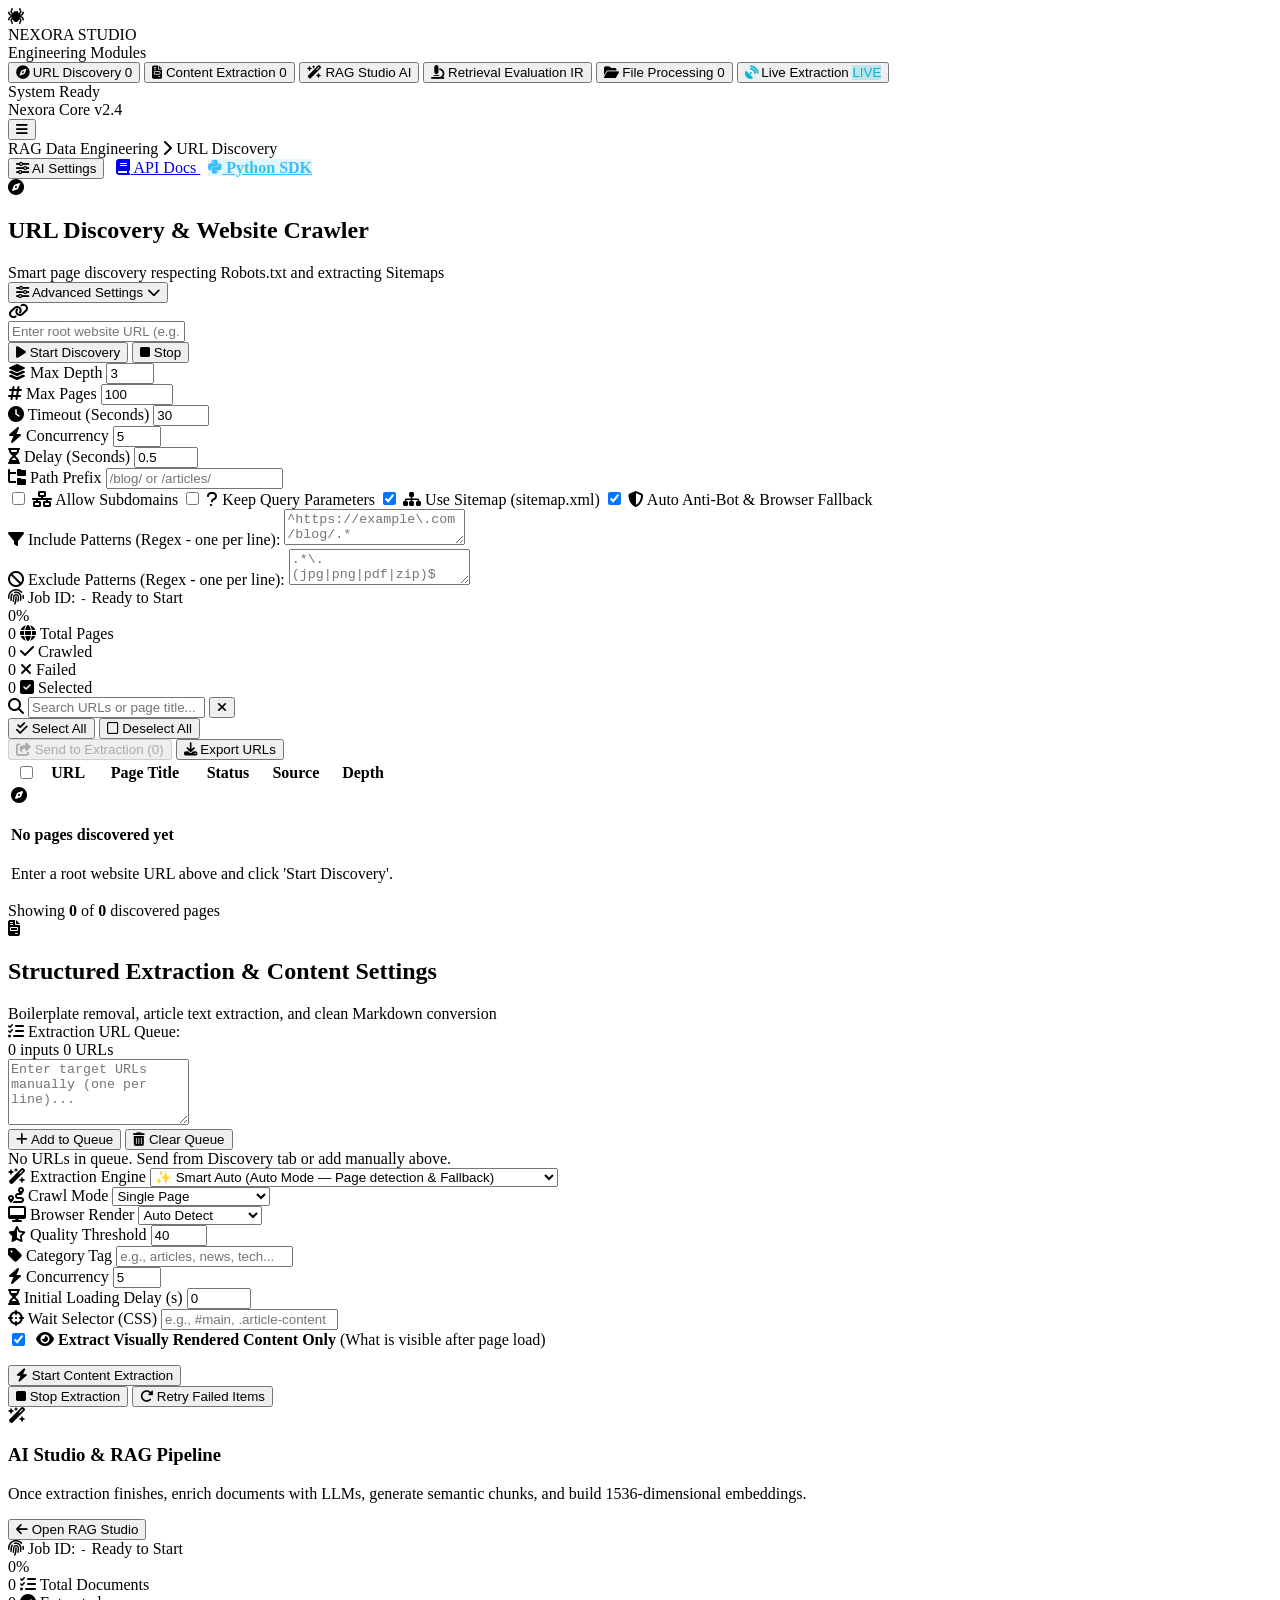
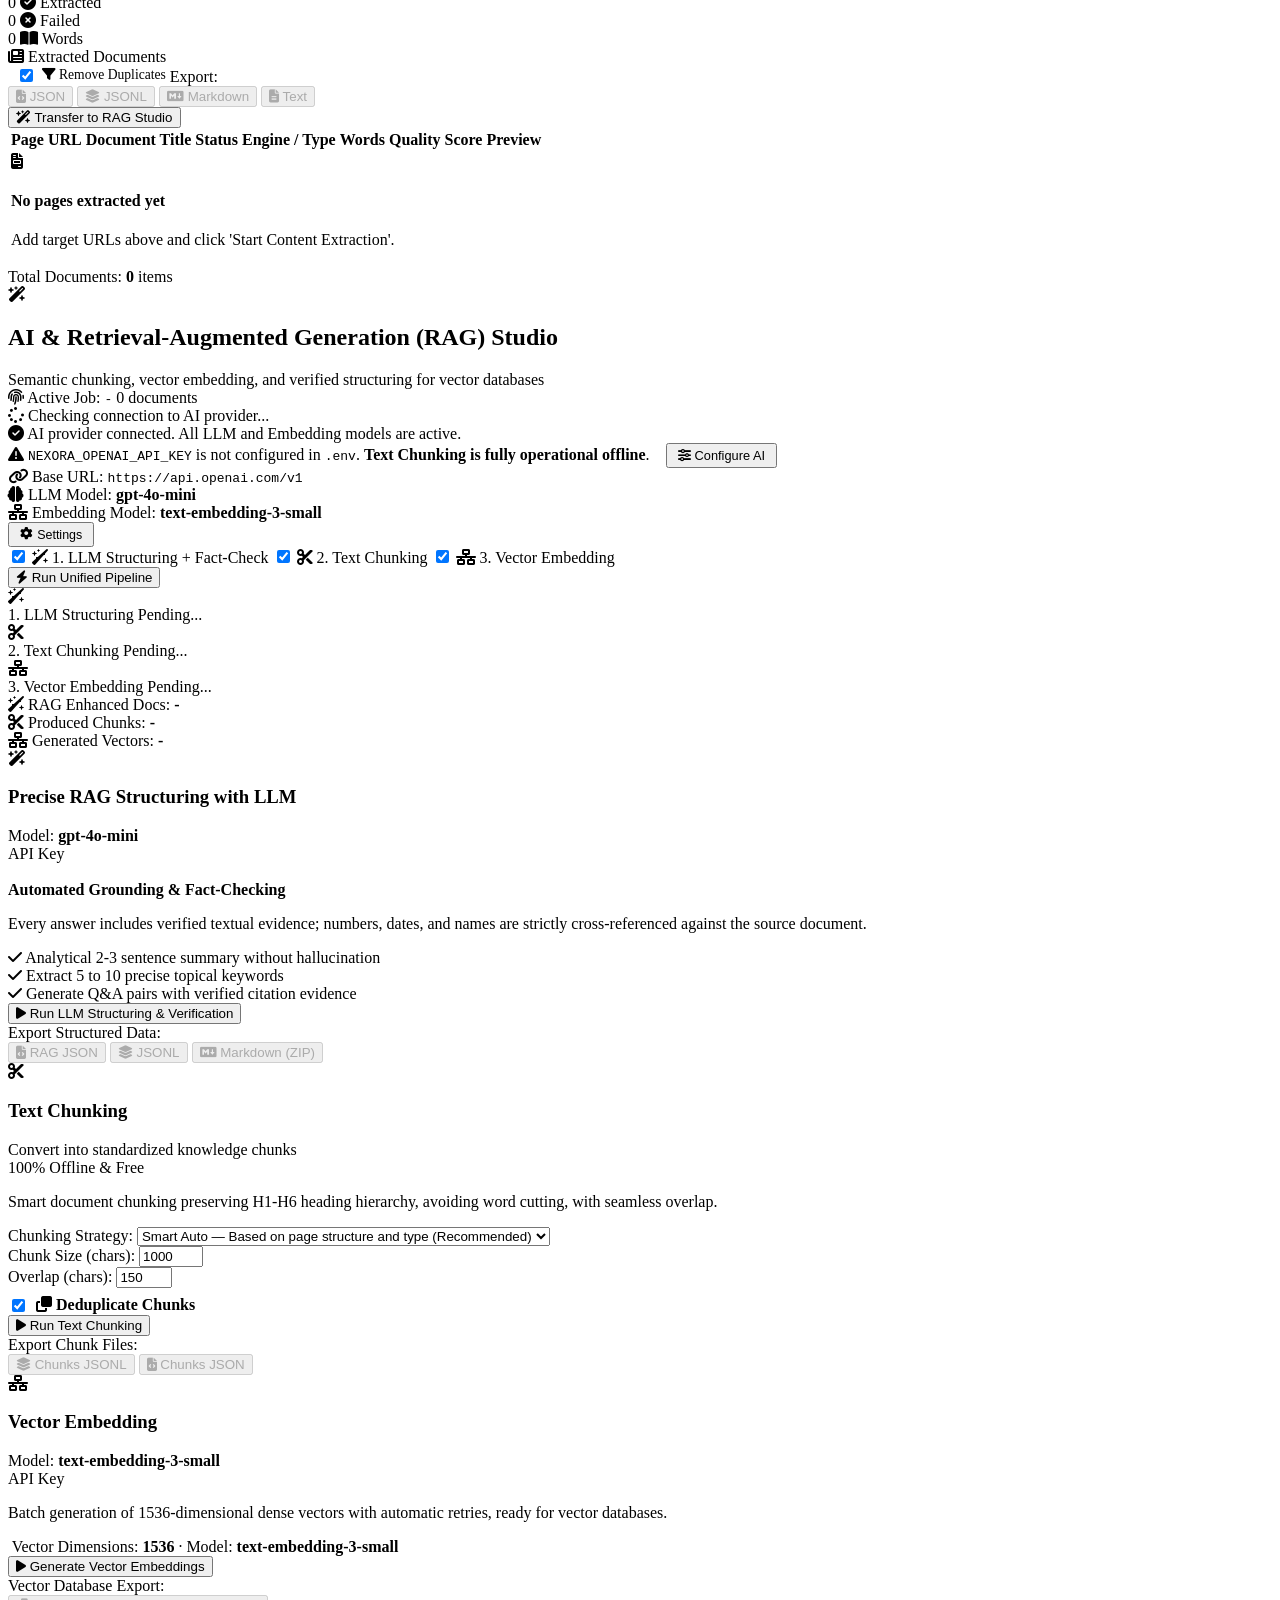
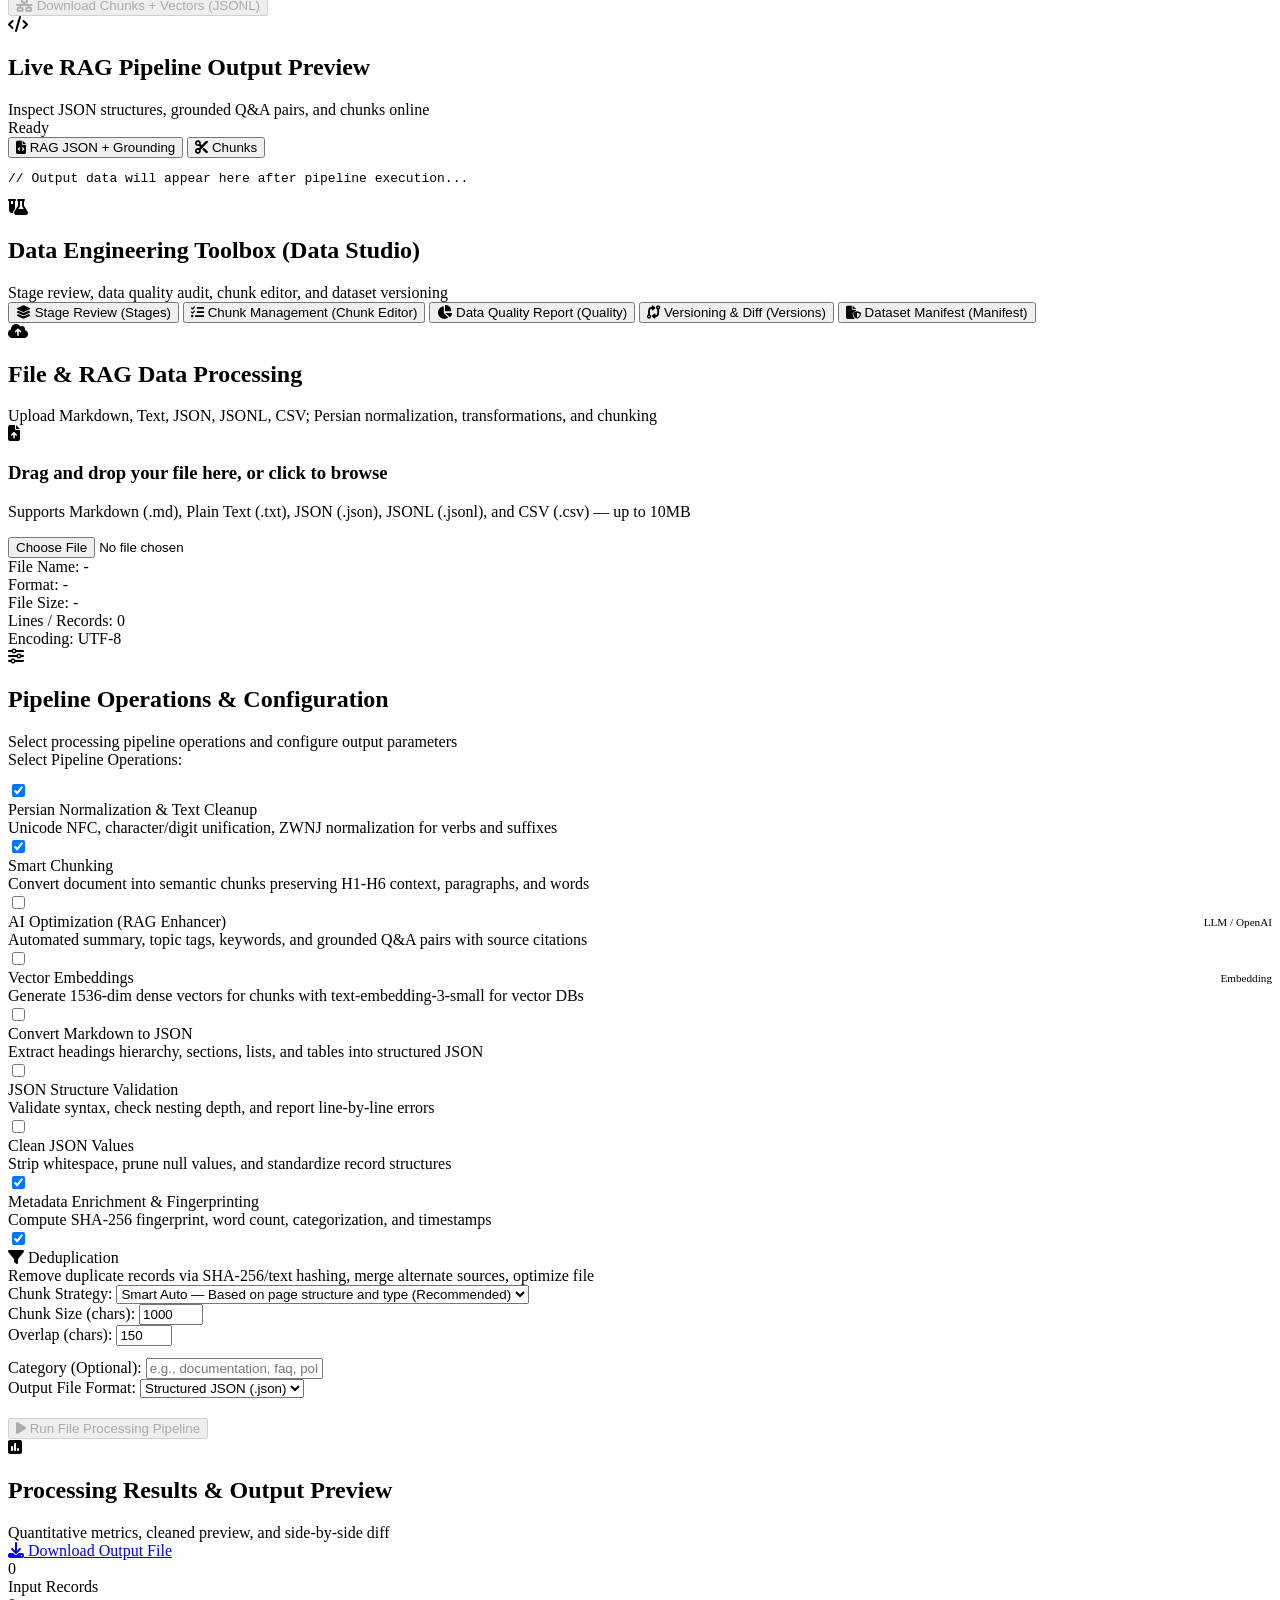
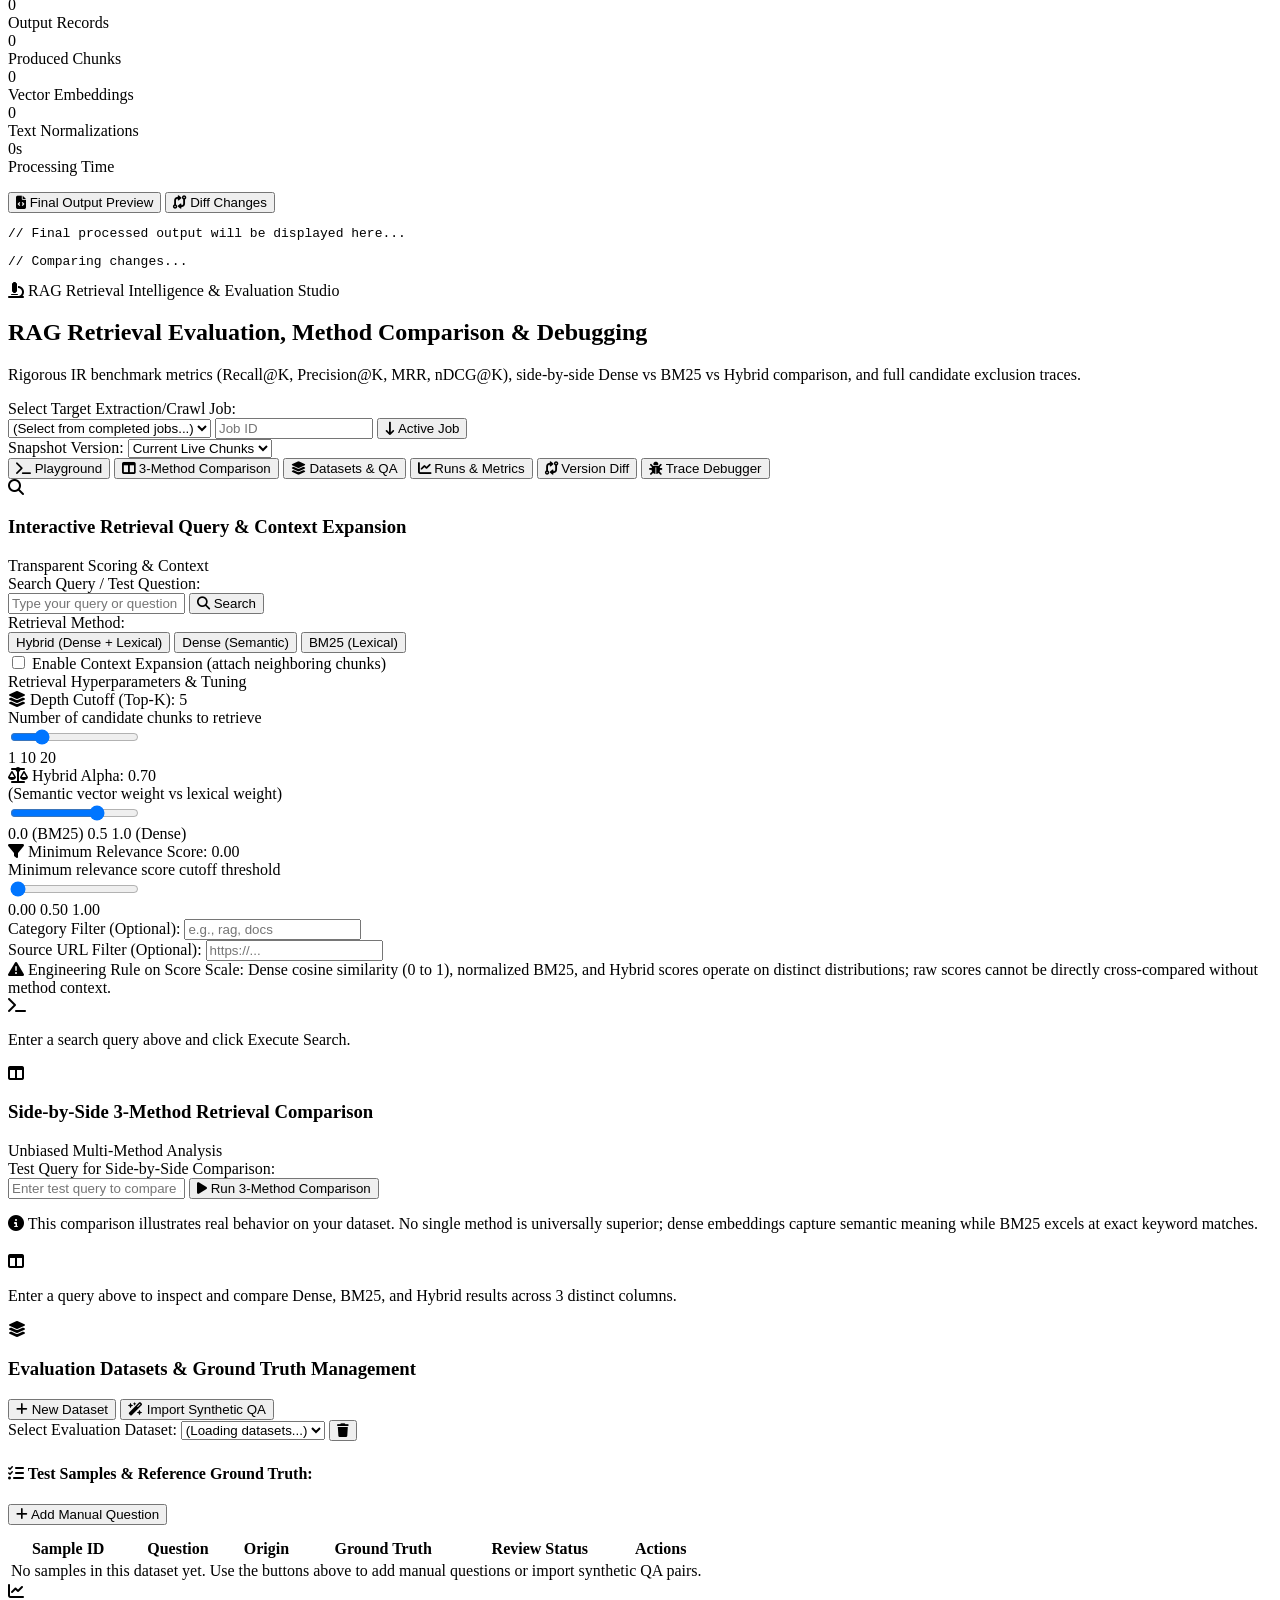
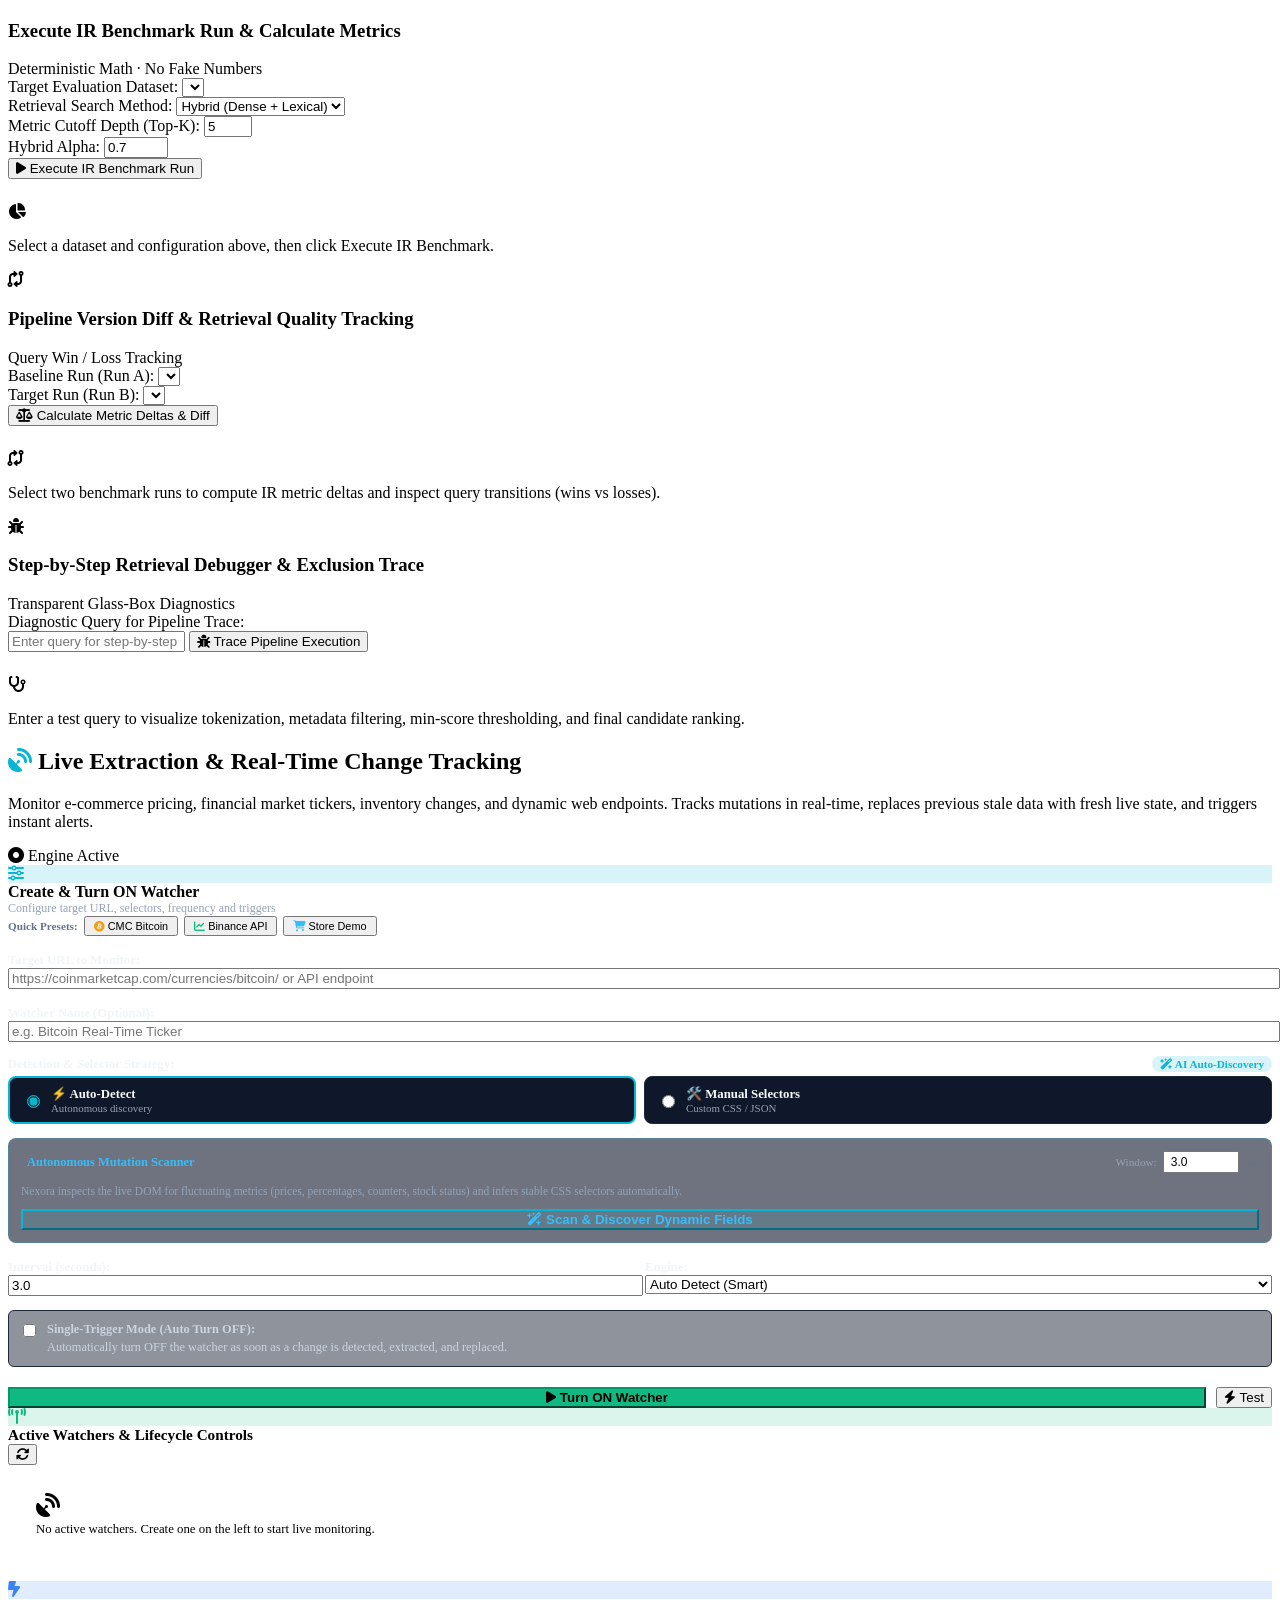
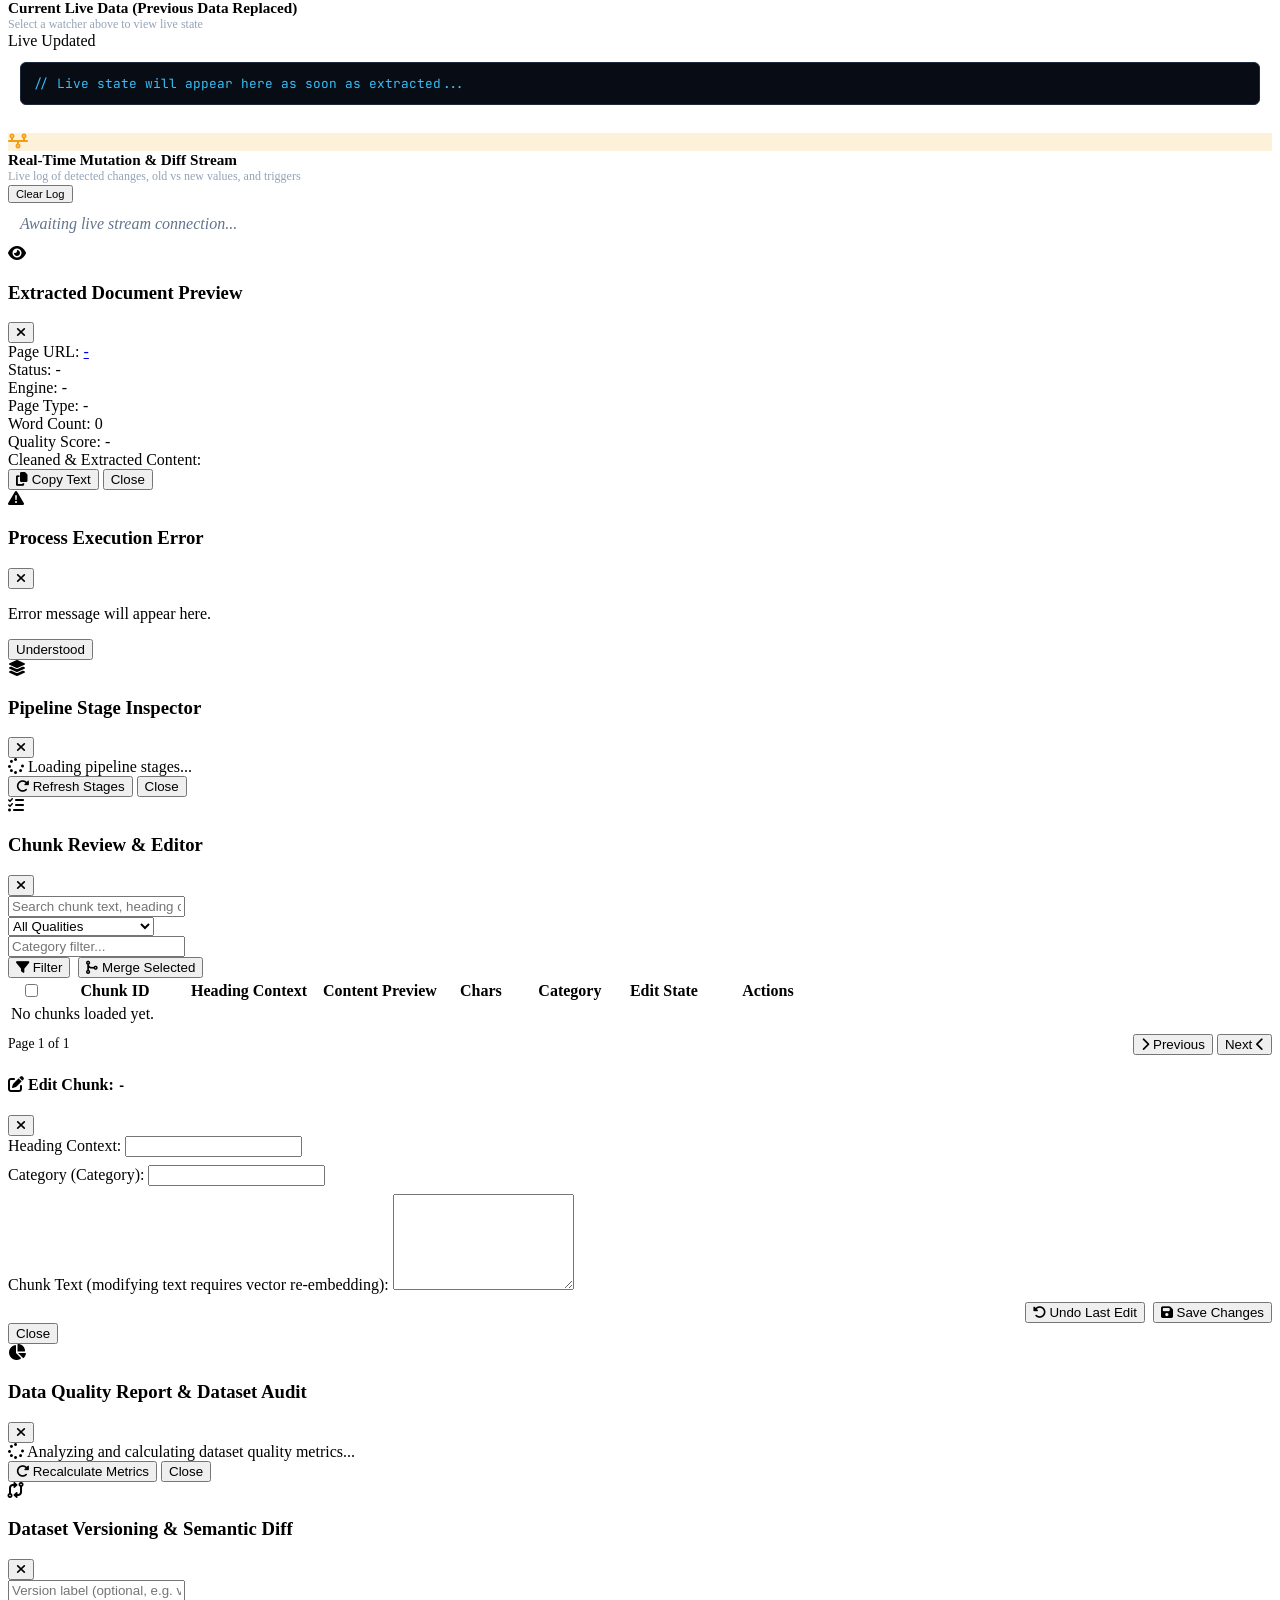
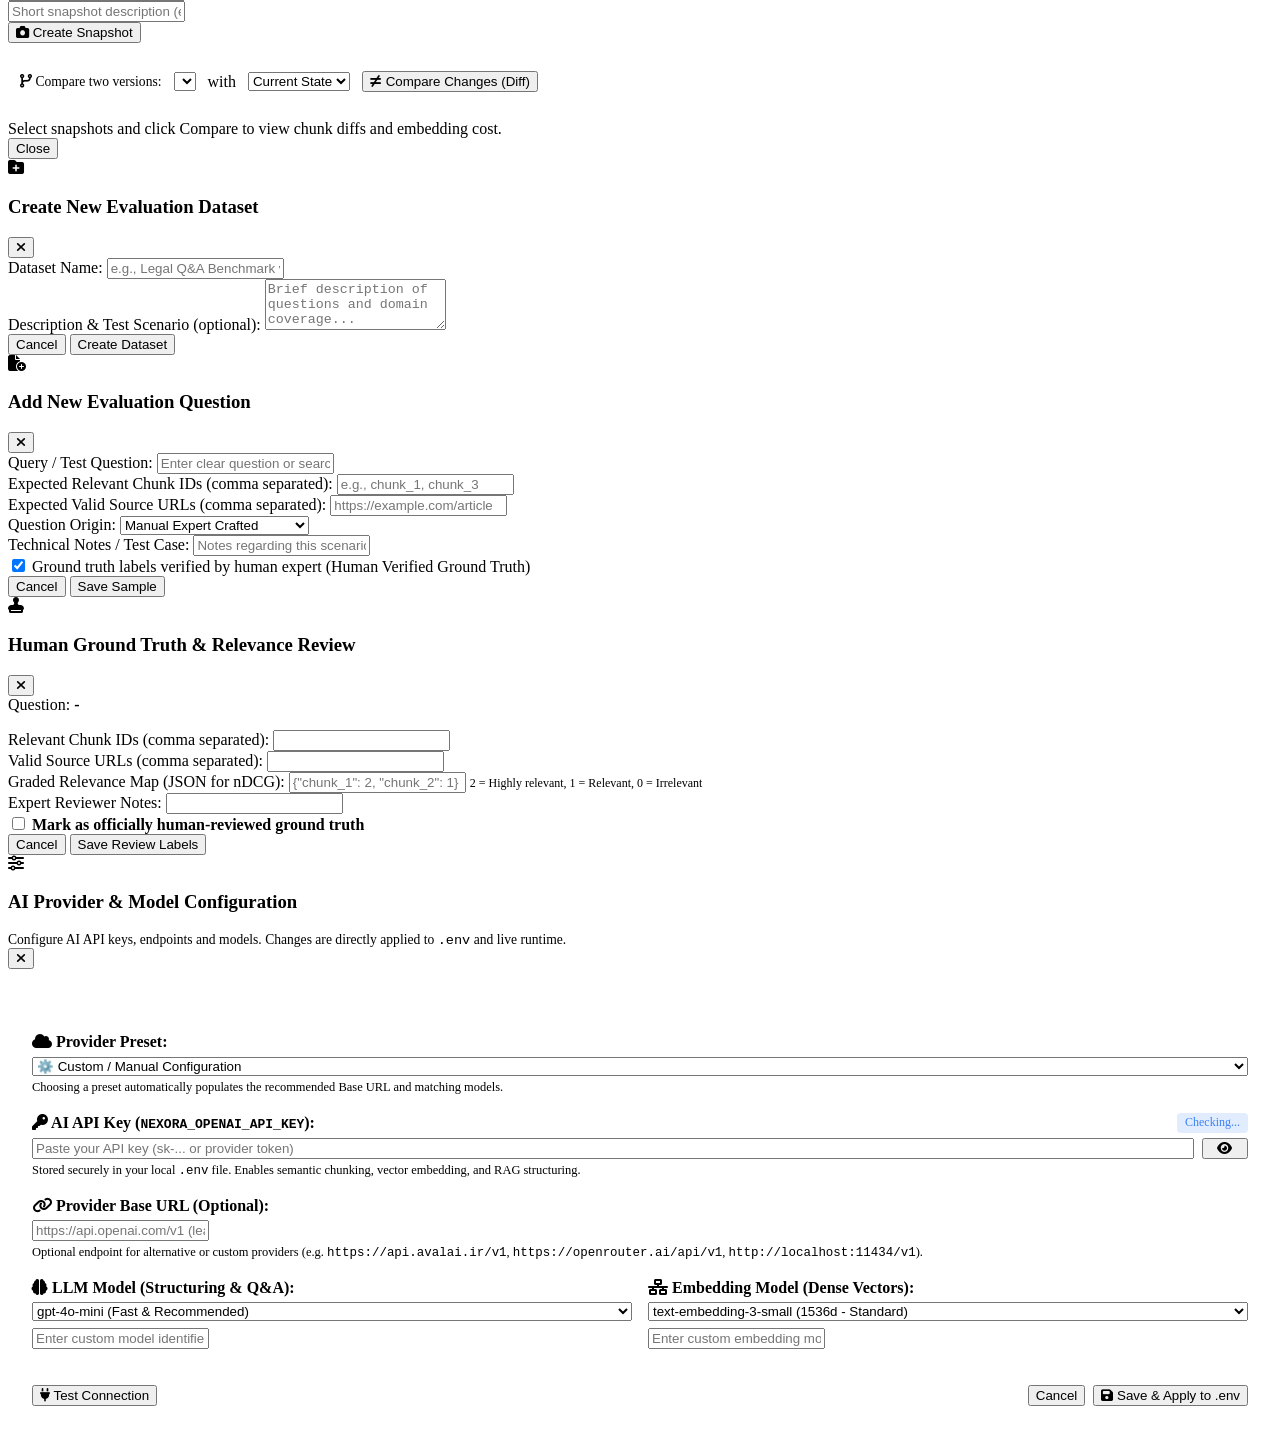
==== commit b64ab3c4: "feat: Add Live Real-Time Extraction with Auto-Detect, Python SDK docs portal & topbar integration" ====
--- a/app/static/index.html
+++ b/app/static/index.html
@@ -89,6 +89,13 @@
 </span>
 <span class="tab-counter" id="files-badge-count">0</span>
 </button>
+<button aria-controls="tab-content-live" aria-selected="false" class="tab-button tab-button-live" data-tab="live" id="tab-btn-live" role="tab" title="Live Real-Time Extraction &amp; Change Tracking" type="button">
+<span class="tab-leading">
+<i class="fa-solid fa-satellite-dish tab-icon" style="color:#06b6d4;"></i>
+<span class="tab-label" data-i18n="nav_live">Live Extraction</span>
+</span>
+<span class="tab-counter" id="live-badge-count" style="background:rgba(6,182,212,0.2); color:#06b6d4;">LIVE</span>
+</button>
 </nav>
 </div>
 <!-- Sidebar Footer Controls -->
@@ -127,6 +134,10 @@
 <a class="btn btn-sm btn-secondary topbar-docs-btn" href="/docs" rel="noopener noreferrer" target="_blank" title="Nexora Developer API Portal & Interactive Reference">
 <i class="fa-solid fa-book"></i>
 <span data-i18n="topbar_api_docs">API Docs</span>
+</a>
+<a class="btn btn-sm btn-secondary topbar-sdk-btn" href="/sdk" rel="noopener noreferrer" target="_blank" title="Nexora Python SDK Complete Guide & Documentation" style="margin-left: 0.5rem; background: rgba(6, 182, 212, 0.12); border-color: rgba(6, 182, 212, 0.4); color: #38bdf8; font-weight: 600;">
+<i class="fa-brands fa-python" style="color: #38bdf8;"></i>
+<span>Python SDK</span>
 </a>
 </div>
 </header>
@@ -1586,6 +1597,265 @@
 </div>
 </div>
 </section>
+
+<!-- ============================================== -->
+<!-- 6. TAB CONTENT: LIVE EXTRACTION & CHANGE TRACKING -->
+<!-- ============================================== -->
+<section aria-labelledby="tab-btn-live" class="tab-content" id="tab-content-live" role="tabpanel">
+  <div class="live-workspace">
+    
+    <!-- Hero Header -->
+    <div class="live-hero-header">
+      <div>
+        <h2 class="live-hero-title">
+          <i class="fa-solid fa-satellite-dish" style="color: #06b6d4;"></i>
+          <span>Live Extraction &amp; Real-Time Change Tracking</span>
+        </h2>
+        <p class="live-hero-subtitle">
+          Monitor e-commerce pricing, financial market tickers, inventory changes, and dynamic web endpoints.
+          Tracks mutations in real-time, replaces previous stale data with fresh live state, and triggers instant alerts.
+        </p>
+      </div>
+      <div style="display:flex; align-items:center; gap:12px;">
+        <span class="live-status-pulse live-status-active" id="live-global-indicator">
+          <i class="fa-solid fa-circle-dot"></i> Engine Active
+        </span>
+      </div>
+    </div>
+
+    <!-- Live Grid: Creator on Left, Live Feed on Right -->
+    <div class="live-grid">
+      
+      <!-- Left Column: Watcher Configuration & Controls -->
+      <div class="card card-eval">
+        <div class="card-header-compact">
+          <div class="card-title-group">
+            <div class="title-icon-box" style="background: rgba(6, 182, 212, 0.15); color: #06b6d4;">
+              <i class="fa-solid fa-sliders"></i>
+            </div>
+            <div>
+              <h3 style="margin:0; font-size:1rem; font-weight:700;">Create &amp; Turn ON Watcher</h3>
+              <p style="margin:0; font-size:0.75rem; color:#94a3b8;">Configure target URL, selectors, frequency and triggers</p>
+            </div>
+          </div>
+        </div>
+
+        <div class="card-body" style="display:flex; flex-direction:column; gap:14px;">
+          <!-- Quick Target Presets -->
+          <div style="display:flex; align-items:center; gap:6px; flex-wrap:wrap;">
+            <span style="font-size:0.7rem; color:#64748b; font-weight:600;">Quick Presets:</span>
+            <button type="button" class="btn btn-xs btn-secondary btn-live-preset" data-url="https://coinmarketcap.com/currencies/bitcoin/" data-name="CMC Bitcoin Live" style="font-size:0.68rem; padding:2px 8px;">
+              <i class="fa-brands fa-bitcoin" style="color:#f59e0b;"></i> CMC Bitcoin
+            </button>
+            <button type="button" class="btn btn-xs btn-secondary btn-live-preset" data-url="https://api.binance.com/api/v3/ticker/price?symbol=BTCUSDT" data-name="Binance BTC/USDT" style="font-size:0.68rem; padding:2px 8px;">
+              <i class="fa-solid fa-chart-line" style="color:#10b981;"></i> Binance API
+            </button>
+            <button type="button" class="btn btn-xs btn-secondary btn-live-preset" data-url="https://dummyjson.com/products/1" data-name="E-Commerce Phone" style="font-size:0.68rem; padding:2px 8px;">
+              <i class="fa-solid fa-cart-shopping" style="color:#38bdf8;"></i> Store Demo
+            </button>
+          </div>
+
+          <!-- Target URL -->
+          <div class="form-group">
+            <label class="form-label" style="font-weight:600; font-size:0.8rem; color:#f1f5f9;">Target URL to Monitor:</label>
+            <input type="url" id="live-input-url" class="form-input" placeholder="https://coinmarketcap.com/currencies/bitcoin/ or API endpoint" required style="width:100%;">
+          </div>
+
+          <!-- Watcher Label -->
+          <div class="form-group">
+            <label class="form-label" style="font-weight:600; font-size:0.8rem; color:#f1f5f9;">Watcher Name (Optional):</label>
+            <input type="text" id="live-input-name" class="form-input" placeholder="e.g. Bitcoin Real-Time Ticker" style="width:100%;">
+          </div>
+
+          <!-- Field Extraction Mode (Auto-Detect vs Manual) -->
+          <div class="form-group">
+            <label class="form-label" style="font-weight:600; font-size:0.8rem; color:#f1f5f9; display:flex; justify-content:space-between; align-items:center;">
+              <span>Detection &amp; Selector Strategy:</span>
+              <span class="badge" style="background:rgba(6,182,212,0.15); color:#06b6d4; font-size:0.7rem; padding:2px 8px; border-radius:12px;">
+                <i class="fa-solid fa-wand-magic-sparkles"></i> AI Auto-Discovery
+              </span>
+            </label>
+            <div style="display:grid; grid-template-columns: 1fr 1fr; gap:8px; margin-top:4px;">
+              <label class="live-mode-card active" id="live-mode-label-auto" style="cursor:pointer; display:flex; align-items:center; gap:8px; padding:8px 12px; background:#0f172a; border:2px solid #06b6d4; border-radius:8px;">
+                <input type="radio" name="live-mode-choice" value="auto" checked style="accent-color:#06b6d4;">
+                <div>
+                  <div style="font-size:0.8rem; font-weight:700; color:#f8fafc;">⚡ Auto-Detect</div>
+                  <div style="font-size:0.68rem; color:#94a3b8;">Autonomous discovery</div>
+                </div>
+              </label>
+              <label class="live-mode-card" id="live-mode-label-manual" style="cursor:pointer; display:flex; align-items:center; gap:8px; padding:8px 12px; background:#0f172a; border:1px solid #1e293b; border-radius:8px;">
+                <input type="radio" name="live-mode-choice" value="manual" style="accent-color:#06b6d4;">
+                <div>
+                  <div style="font-size:0.8rem; font-weight:700; color:#f8fafc;">🛠️ Manual Selectors</div>
+                  <div style="font-size:0.68rem; color:#94a3b8;">Custom CSS / JSON</div>
+                </div>
+              </label>
+            </div>
+          </div>
+
+          <!-- Auto-Detect Dynamic Scanner Panel -->
+          <div id="live-auto-detect-panel" style="background:rgba(15,23,42,0.6); border:1px solid rgba(6,182,212,0.25); border-radius:8px; padding:12px; display:flex; flex-direction:column; gap:10px;">
+            <div style="display:flex; justify-content:space-between; align-items:center;">
+              <div style="font-size:0.78rem; font-weight:600; color:#38bdf8; display:flex; align-items:center; gap:6px;">
+                <i class="fa-solid fa-radar fa-spin-pulse"></i>
+                <span>Autonomous Mutation Scanner</span>
+              </div>
+              <div style="display:flex; align-items:center; gap:6px;">
+                <label for="live-input-observation" style="font-size:0.7rem; color:#94a3b8;">Window:</label>
+                <input type="number" id="live-input-observation" class="form-input form-input-sm" value="3.0" min="0.5" max="30" step="0.5" style="width:60px; padding:2px 6px; font-size:0.75rem;">
+                <span style="font-size:0.7rem; color:#64748b;">sec</span>
+              </div>
+            </div>
+            <p style="margin:0; font-size:0.72rem; color:#94a3b8; line-height:1.4;">
+              Nexora inspects the live DOM for fluctuating metrics (prices, percentages, counters, stock status) and infers stable CSS selectors automatically.
+            </p>
+            <button type="button" class="btn btn-sm btn-secondary" id="btn-run-auto-detect" style="justify-content:center; gap:8px; background:rgba(6,182,212,0.1); border-color:#06b6d4; color:#38bdf8; font-weight:600;">
+              <i class="fa-solid fa-wand-magic-sparkles"></i> Scan &amp; Discover Dynamic Fields
+            </button>
+
+            <!-- Discovered Dynamic Fields Output -->
+            <div id="live-discovered-fields" style="display:none; flex-direction:column; gap:6px;">
+              <div style="font-size:0.72rem; font-weight:700; color:#10b981; display:flex; justify-content:space-between; align-items:center;">
+                <span id="live-discovered-title">Discovered Fields (0):</span>
+                <span style="font-size:0.68rem; color:#64748b;">Click chip to toggle</span>
+              </div>
+              <div id="live-discovered-chips" style="display:flex; flex-wrap:wrap; gap:6px;">
+                <!-- Field chips injected dynamically -->
+              </div>
+            </div>
+          </div>
+
+          <!-- Manual Field Selectors Panel (Hidden in Auto Mode) -->
+          <div id="live-manual-selectors-panel" style="display:none; flex-direction:column; gap:8px;">
+            <div style="display:flex; justify-content:space-between; align-items:center; margin-bottom:2px;">
+              <label class="form-label" style="font-weight:600; font-size:0.8rem; color:#f1f5f9; margin:0;">Field Selectors (CSS / JSON):</label>
+              <button type="button" class="btn btn-xs btn-secondary" id="btn-add-live-selector" style="font-size:0.7rem; padding:2px 8px;">
+                <i class="fa-solid fa-plus"></i> Add Field
+              </button>
+            </div>
+            <div id="live-selectors-container" style="display:flex; flex-direction:column; gap:8px;">
+              <div class="live-selector-row" style="display:flex; gap:8px;">
+                <input type="text" class="form-input form-input-sm live-field-key" placeholder="Field (e.g. price)" value="price" style="width:35%;">
+                <input type="text" class="form-input form-input-sm live-field-css" placeholder="CSS Selector (e.g. .price)" value=".price, [data-test*='price']" style="flex:1;">
+              </div>
+              <div class="live-selector-row" style="display:flex; gap:8px;">
+                <input type="text" class="form-input form-input-sm live-field-key" placeholder="Field (e.g. stock)" value="stock" style="width:35%;">
+                <input type="text" class="form-input form-input-sm live-field-css" placeholder="CSS Selector (e.g. #stock)" value="#stock-status, .availability" style="flex:1;">
+              </div>
+            </div>
+            <span style="font-size:0.7rem; color:#64748b; margin-top:2px; display:block;">Leave empty to monitor changes across the entire page body text.</span>
+          </div>
+
+          <!-- Interval & Engine Row -->
+          <div style="display:grid; grid-template-columns: 1fr 1fr; gap:10px;">
+            <div class="form-group">
+              <label class="form-label" style="font-weight:600; font-size:0.8rem; color:#f1f5f9;">Interval (seconds):</label>
+              <input type="number" id="live-input-interval" class="form-input form-input-sm" value="3.0" min="0.5" max="3600" step="0.5" style="width:100%;">
+            </div>
+            <div class="form-group">
+              <label class="form-label" style="font-weight:600; font-size:0.8rem; color:#f1f5f9;">Engine:</label>
+              <select id="live-input-engine" class="form-select form-select-sm" style="width:100%;">
+                <option value="auto">Auto Detect (Smart)</option>
+                <option value="fast_http">Fast HTTP</option>
+                <option value="playwright">Playwright Headless</option>
+              </select>
+            </div>
+          </div>
+
+          <!-- Single Trigger / Auto-Turn-Off Option -->
+          <div style="display:flex; align-items:flex-start; gap:8px; background:rgba(30,41,59,0.5); padding:10px; border-radius:6px; border:1px solid #1e293b;">
+            <input type="checkbox" id="live-input-single-trigger" style="margin-top:3px;">
+            <label for="live-input-single-trigger" style="font-size:0.775rem; color:#cbd5e1; cursor:pointer; line-height:1.4;">
+              <strong>Single-Trigger Mode (Auto Turn OFF):</strong><br>
+              Automatically turn OFF the watcher as soon as a change is detected, extracted, and replaced.
+            </label>
+          </div>
+
+          <!-- Master Action Buttons -->
+          <div style="display:flex; gap:10px; margin-top:6px;">
+            <button type="button" class="btn btn-primary" id="btn-create-live-watcher" style="flex:1; justify-content:center; background:#10b981; border-color:#059669; font-weight:700;">
+              <i class="fa-solid fa-play"></i>
+              <span>Turn ON Watcher</span>
+            </button>
+            <button type="button" class="btn btn-secondary" id="btn-test-extract-now" title="Test extraction once right now">
+              <i class="fa-solid fa-bolt"></i> Test
+            </button>
+          </div>
+
+        </div>
+      </div>
+
+      <!-- Right Column: Active Watchers, Live State, and Diff Stream -->
+      <div style="display:flex; flex-direction:column; gap:16px;">
+        
+        <!-- Active Watchers Card -->
+        <div class="card card-eval">
+          <div class="card-header-compact">
+            <div class="card-title-group">
+              <div class="title-icon-box" style="background:rgba(16,185,129,0.15); color:#10b981;">
+                <i class="fa-solid fa-tower-broadcast"></i>
+              </div>
+              <h3 style="margin:0; font-size:0.95rem; font-weight:700;">Active Watchers &amp; Lifecycle Controls</h3>
+            </div>
+            <button class="btn btn-xs btn-secondary" id="btn-refresh-live-watchers" title="Refresh list"><i class="fa-solid fa-rotate"></i></button>
+          </div>
+          <div class="card-body" style="padding:12px;">
+            <div id="live-watchers-list" style="display:flex; flex-direction:column; gap:10px; max-height:220px; overflow-y:auto;">
+              <div class="empty-state" style="padding:1rem;">
+                <i class="fa-solid fa-satellite-dish empty-icon" style="font-size:1.5rem;"></i>
+                <p style="font-size:0.8rem; margin:4px 0 0;">No active watchers. Create one on the left to start live monitoring.</p>
+              </div>
+            </div>
+          </div>
+        </div>
+
+        <!-- Latest Live Snapshot (Previous Data Replaced) -->
+        <div class="card card-eval">
+          <div class="card-header-compact">
+            <div class="card-title-group">
+              <div class="title-icon-box" style="background:rgba(59,130,246,0.15); color:#3b82f6;">
+                <i class="fa-solid fa-bolt-lightning"></i>
+              </div>
+              <div>
+                <h3 style="margin:0; font-size:0.95rem; font-weight:700;">Current Live Data (Previous Data Replaced)</h3>
+                <p style="margin:0; font-size:0.75rem; color:#94a3b8;" id="live-data-subtitle">Select a watcher above to view live state</p>
+              </div>
+            </div>
+            <span class="live-card-replaced-badge" id="live-state-timestamp">Live Updated</span>
+          </div>
+          <div class="card-body" style="padding:12px;">
+            <pre id="live-data-preview" style="background:#080c14; border:1px solid #1e293b; border-radius:6px; padding:12px; font-family:'JetBrains Mono', monospace; font-size:0.8rem; color:#38bdf8; max-height:160px; overflow-y:auto; margin:0;">// Live state will appear here as soon as extracted...</pre>
+          </div>
+        </div>
+
+        <!-- Live Mutation & Diff Feed (SSE Stream) -->
+        <div class="card card-eval">
+          <div class="card-header-compact">
+            <div class="card-title-group">
+              <div class="title-icon-box" style="background:rgba(245,158,11,0.15); color:#f59e0b;">
+                <i class="fa-solid fa-timeline"></i>
+              </div>
+              <div>
+                <h3 style="margin:0; font-size:0.95rem; font-weight:700;">Real-Time Mutation &amp; Diff Stream</h3>
+                <p style="margin:0; font-size:0.75rem; color:#94a3b8;">Live log of detected changes, old vs new values, and triggers</p>
+              </div>
+            </div>
+            <button class="btn btn-xs btn-secondary" id="btn-clear-live-log" style="font-size:0.7rem;">Clear Log</button>
+          </div>
+          <div class="card-body" style="padding:12px;">
+            <div class="live-diff-box" id="live-stream-log">
+              <div style="color:#64748b; font-style:italic;">Awaiting live stream connection...</div>
+            </div>
+          </div>
+        </div>
+
+      </div>
+
+    </div>
+
+  </div>
+</section>
+
 </main>
 </div>
 </div>
